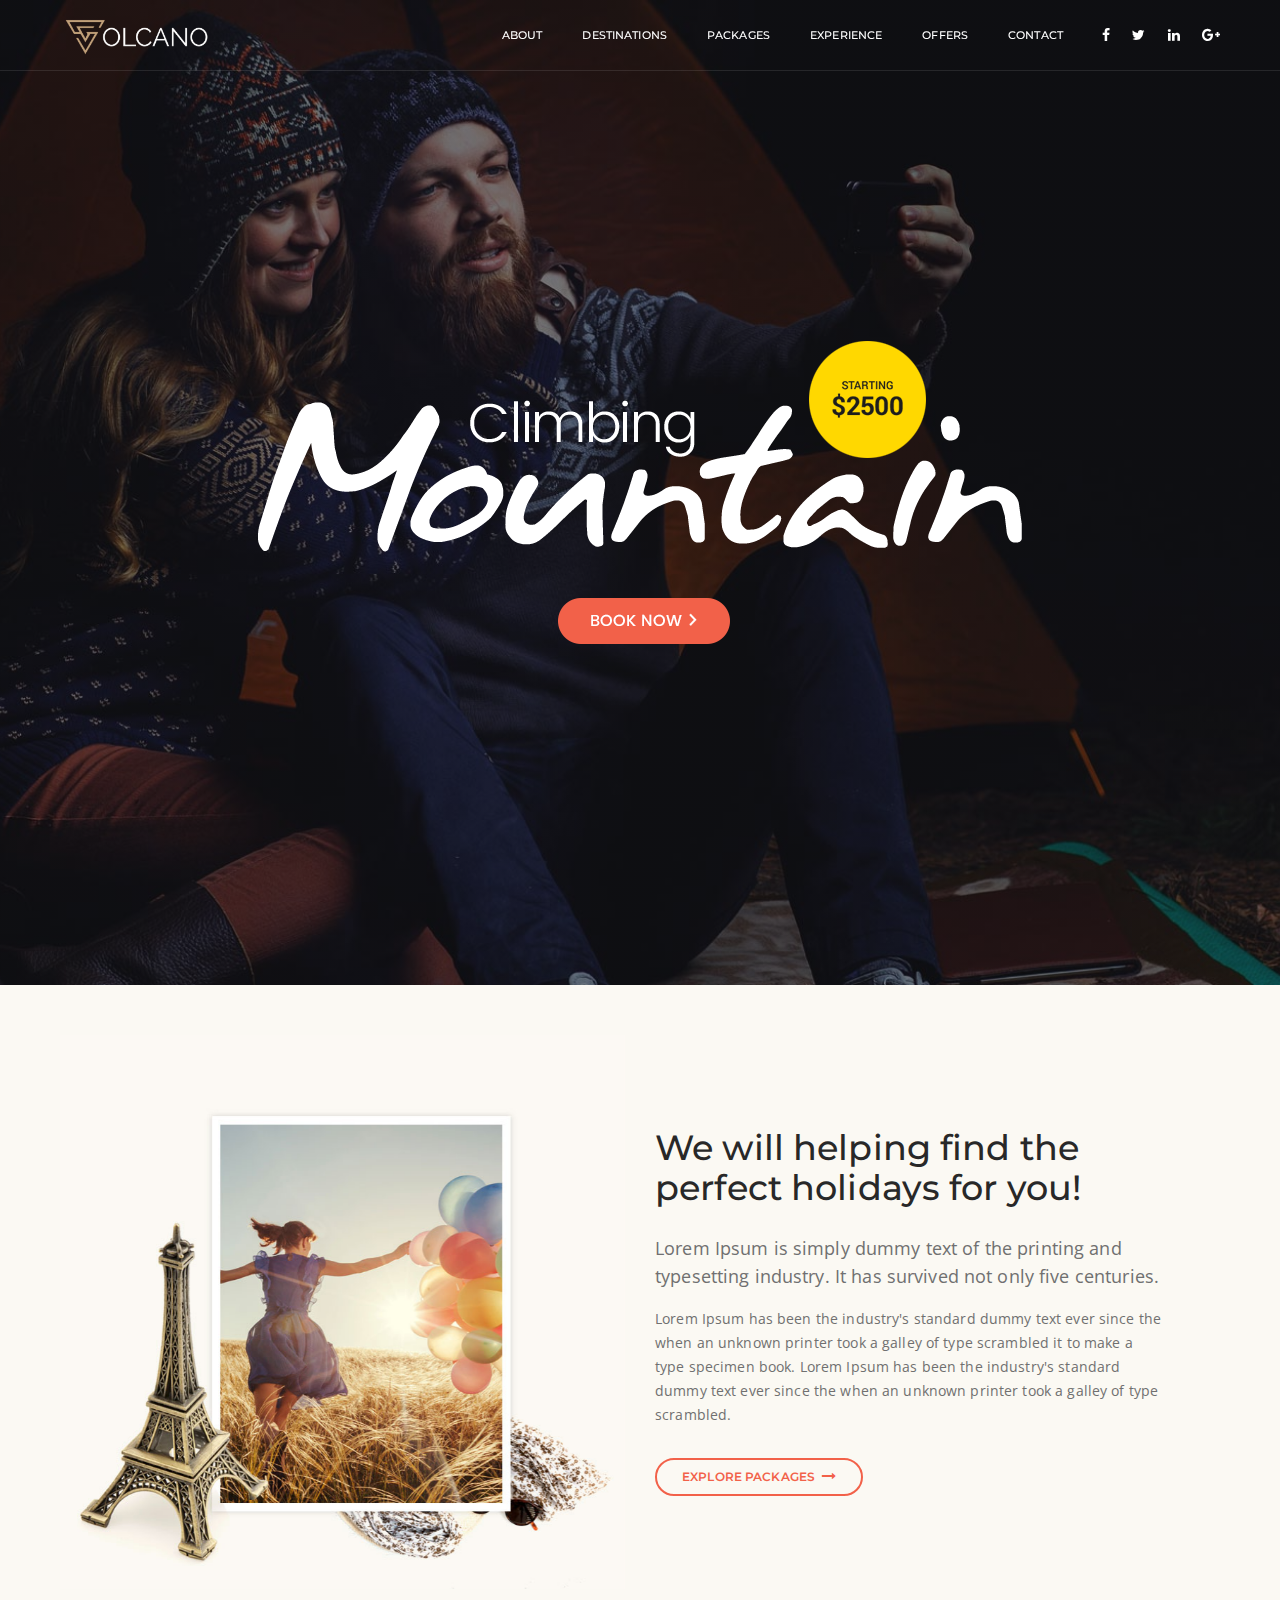
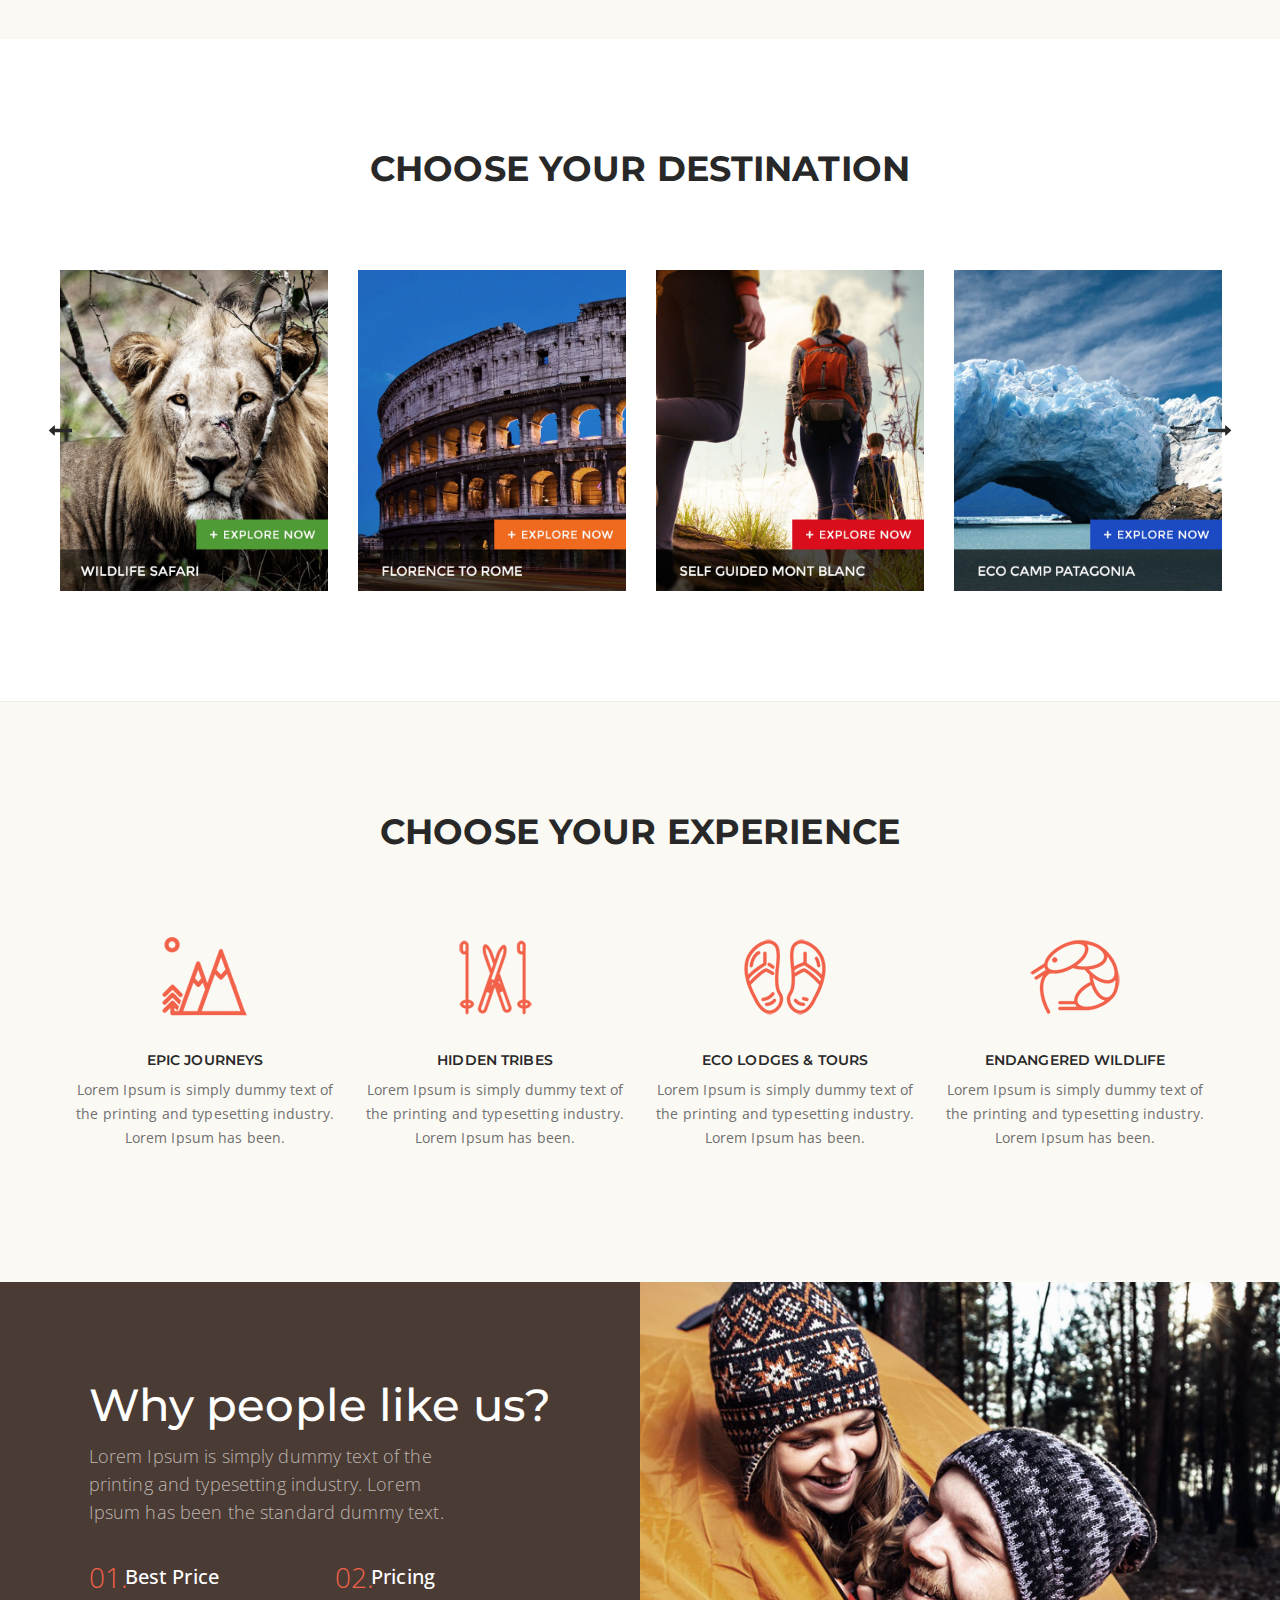
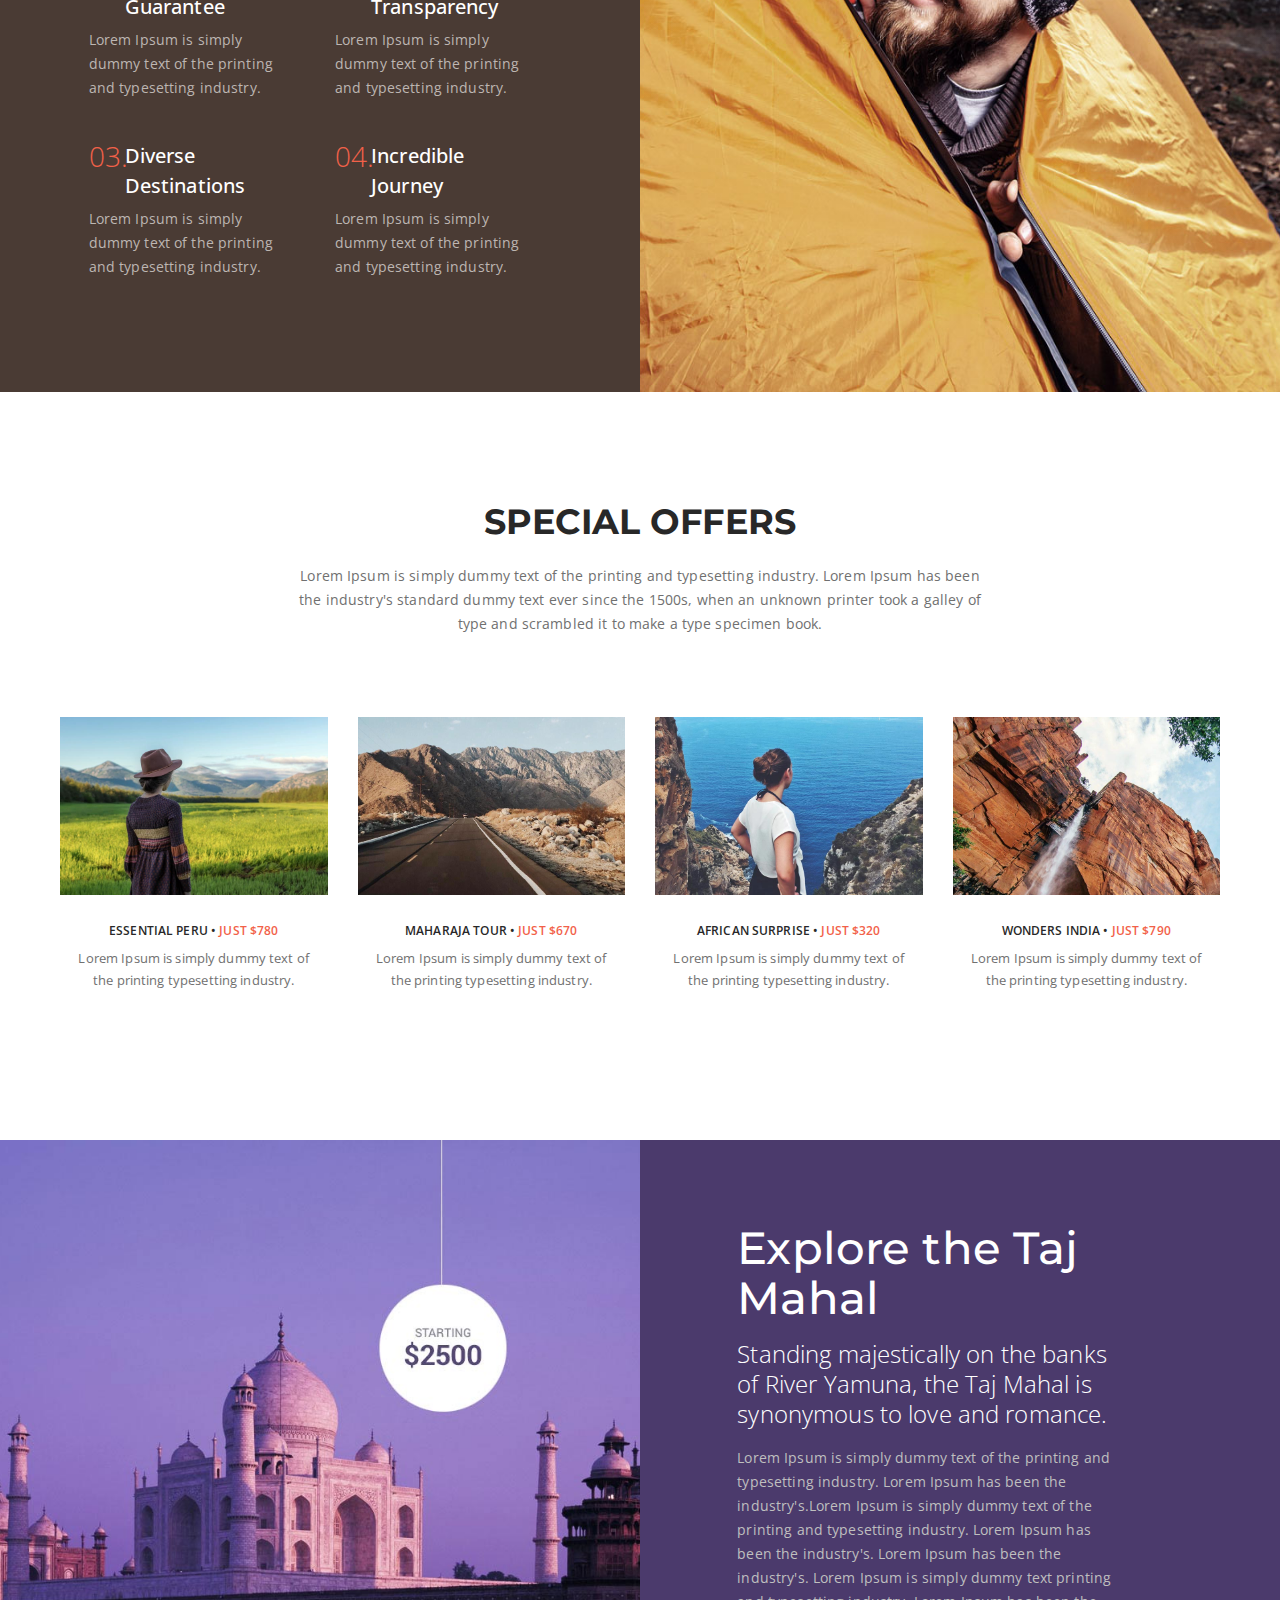
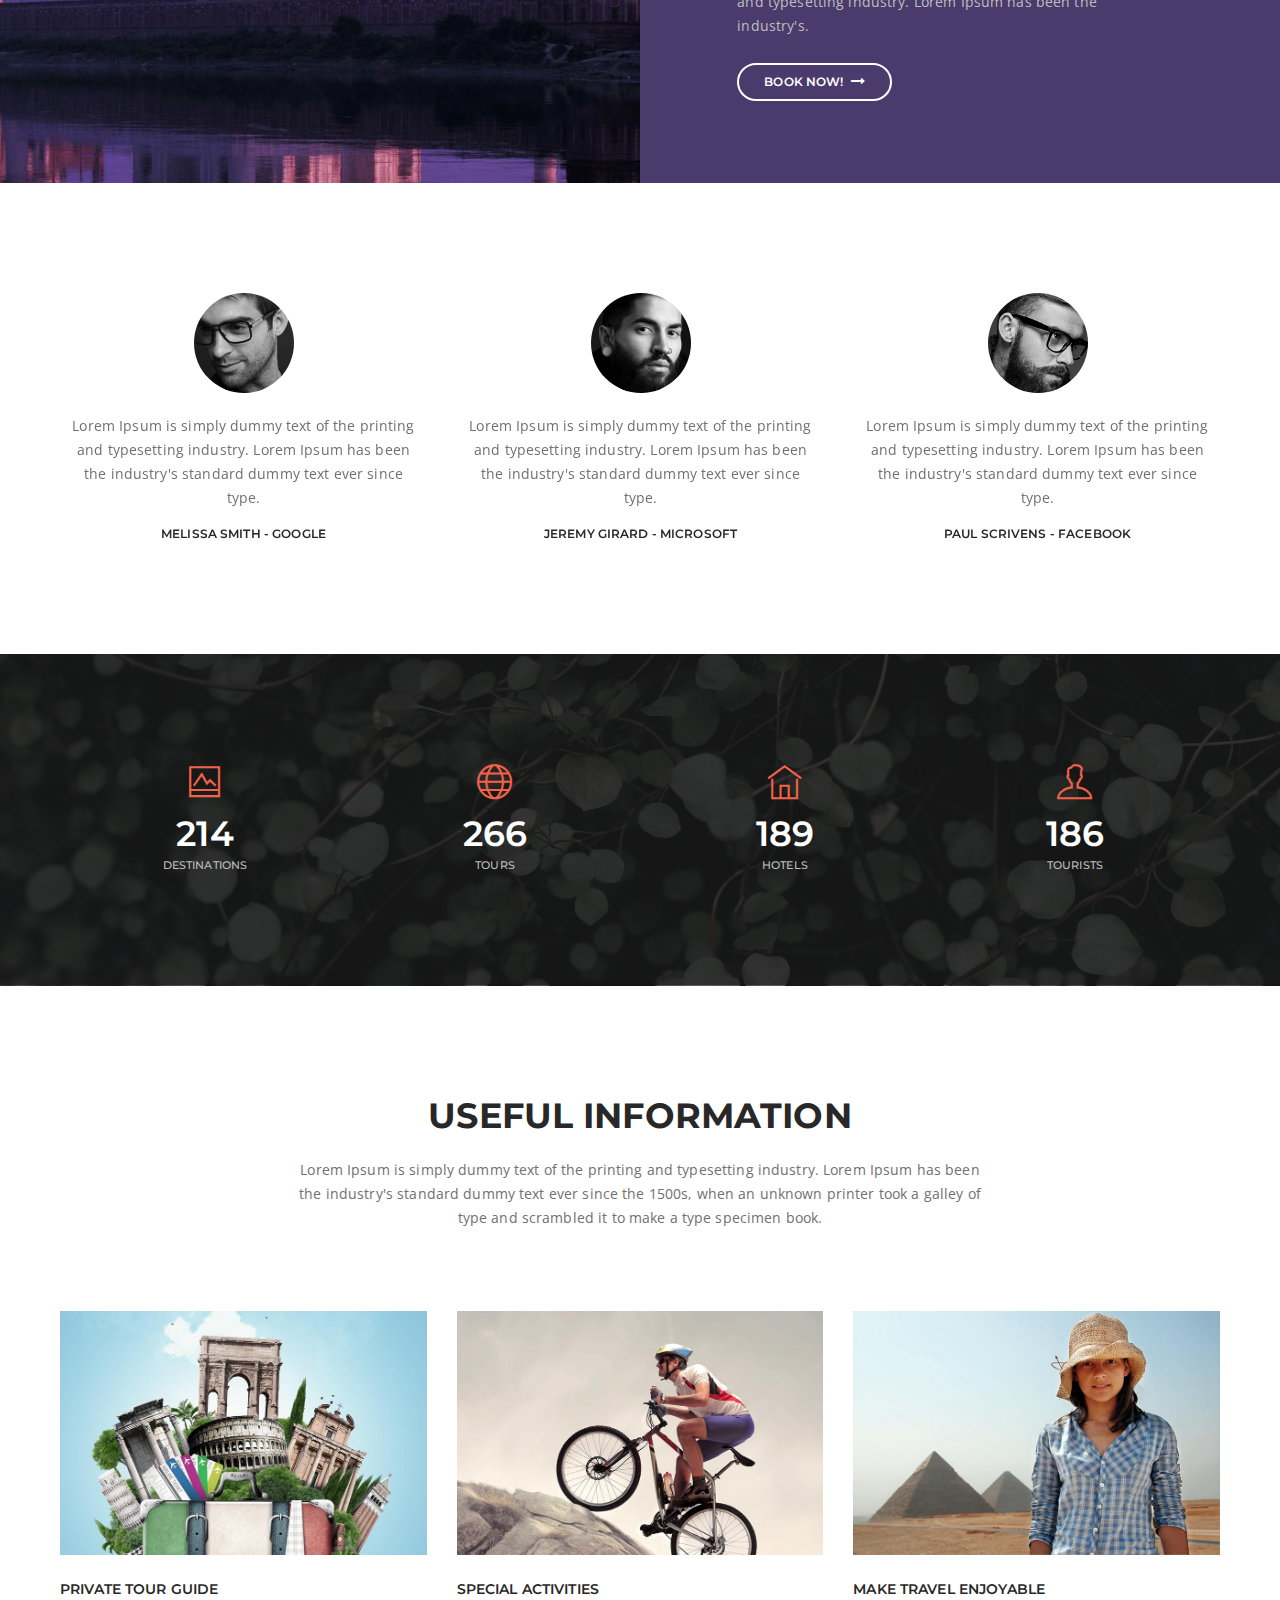
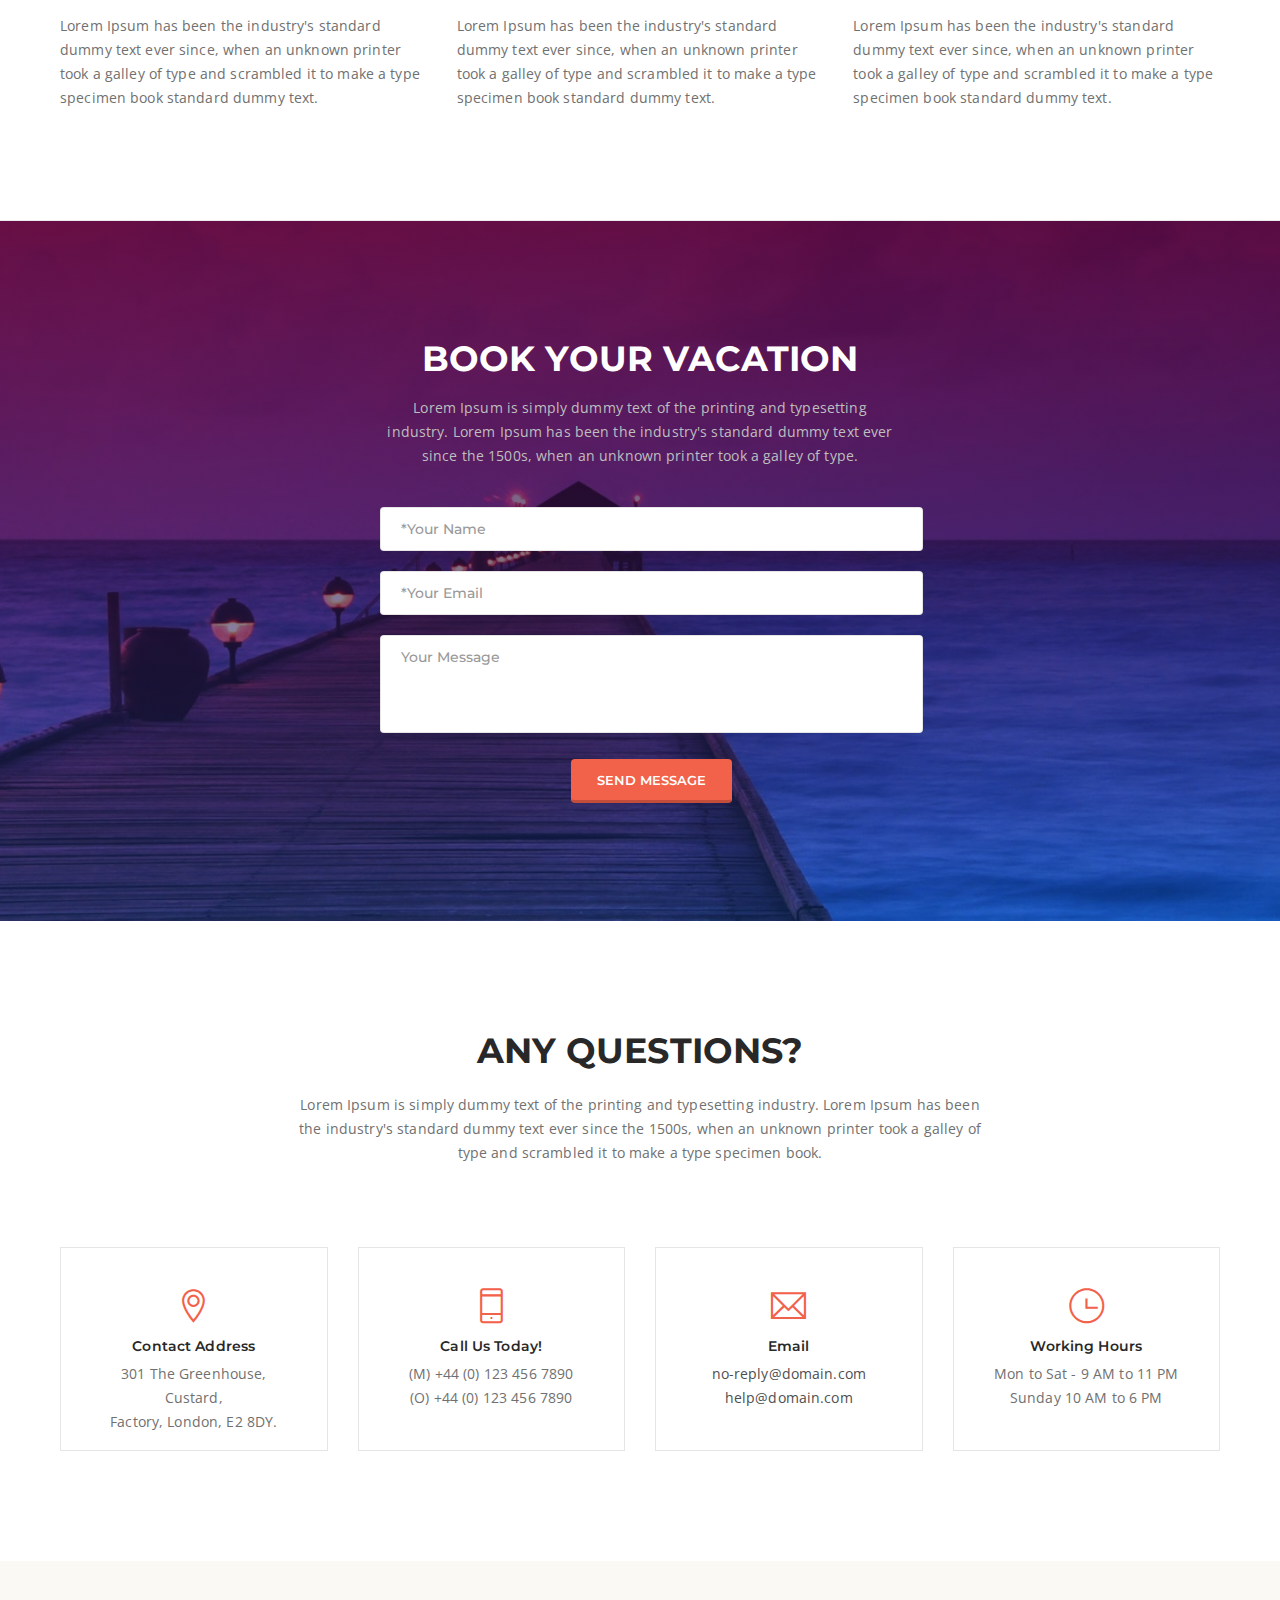
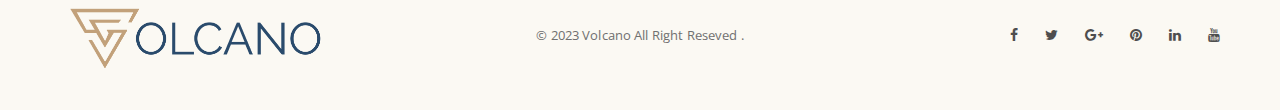
==== index.html @ dbad3ae3 "first commit" ====
<!doctype html>
<html class="no-js" lang="en">
    
    <head>
        <meta charset="utf-8">
        <meta http-equiv="X-UA-Compatible" content="IE=edge">
        <meta name="viewport" content="width=device-width,initial-scale=1.0,maximum-scale=1" />
        <!-- title -->
        <title>Volcano</title>
        <meta name="description" content="" />
        <meta name="author" content="lgauthor">
        <!-- favicon -->
        <link rel="shortcut icon" href="images/new/logoIcon.png">
        <!-- animation -->
        <link rel="stylesheet" href="css/animate.css" />
        <!-- bootstrap -->
        <link rel="stylesheet" href="css/bootstrap.min.css" />
        <!-- font-awesome icon -->
        <link rel="stylesheet" href="css/font-awesome.min.css" />
        <!-- themify-icons -->
        <link rel="stylesheet" href="css/themify-icons.css" />
        <!-- owl carousel -->
        <link rel="stylesheet" href="css/owl.transitions.css" />
        <link rel="stylesheet" href="css/owl.carousel.css" /> 
        <!-- magnific popup -->
        <link rel="stylesheet" href="css/magnific-popup.css" /> 
        <!-- base -->
        <link rel="stylesheet" href="css/base.css" /> 
        <!-- elements -->
        <link rel="stylesheet" href="css/elements.css" />
        <!-- responsive -->
        <link rel="stylesheet" href="css/responsive.css" />
        <!--[if IE 9]>
        <link rel="stylesheet" type="text/css" href="css/ie.css" />
        <![endif]-->
        <!--[if IE]>
            <script src="js/html5shiv.min.js"></script>
        <![endif]-->
    </head>
    <body>
        <header class="header-style5" id="header-section12">
         
            <nav class="navbar tz-header-bg black-header alt-font no-margin position-fixed shrink-transparent-header-dark header-border-light dark-header navigation-menu">
                <div class="container">
                    <div class="row">
                        
                        <div class="col-md-3 col-sm-4 col-xs-6">
                            <a href="#home" class="inner-link"><img alt="" src="images/new/logo.png" data-img-size="(W)250px X (H)60px"></a>
                        </div>
                        
                        <div class="col-md-9 col-sm-8 col-xs-6 position-inherit xs-no-padding-left">
                            <button data-target="#bs-example-navbar-collapse-1" data-toggle="collapse" class="navbar-toggle collapsed" type="button">
                                <span class="sr-only">Toggle navigation</span>
                                <span class="icon-bar"></span>
                                <span class="icon-bar"></span>
                                <span class="icon-bar"></span>
                            </button>
                            
                            <div class="social float-right pull-right">
                                <a href="#"><i class="fa fa-facebook tz-icon-color"></i></a>
                                <a href="#"><i class="fa fa-twitter tz-icon-color"></i></a>
                                <a href="#"><i class="fa fa-linkedin tz-icon-color"></i></a>
                                <a href="#"><i class="fa fa-google-plus tz-icon-color"></i></a>
                            </div>
                            
                            <div id="bs-example-navbar-collapse-1" class="collapse navbar-collapse pull-right">
                                <ul class="nav navbar-nav">
                                    <li class="propClone"><a class="inner-link" href="#about">ABOUT</a></li>
                                    <li class="propClone"><a class="inner-link" href="#destination">DESTINATIONS</a></li>
                                    <li class="propClone"><a class="inner-link" href="#packages">PACKAGES</a></li>
                                    <li class="propClone"><a class="inner-link" href="#experience">EXPERIENCE</a></li>
                                    <li class="propClone"><a class="inner-link" href="#offers">OFFERS</a></li>
                                    <li class="propClone"><a class="inner-link" href="#contact">CONTACT</a></li>
                                </ul>
                            </div>
                        </div>
                    </div>
                </div>
            </nav> 
            
        </header>
        <section id="home" class="position-relative cover-background tz-builder-bg-image border-none bg-img-one" style="background:linear-gradient(rgba(14,15,21,0.55), rgba(14,15,21,0.55)), url('images/bg-image/hero-bg40.jpg')">
            <div class="container one-sixth-screen position-relative">
                <div class="row">
                    <div class="slider-typography text-center xs-position-absolute">
                        <div class="slider-text-middle-main">
                            <div class="slider-text-middle">
                                <div class="col-md-12 col-sm-12 col-xs-12 center-col text-center">
                                    <a href="#book" class="inner-link"><img src="images/hero-text.png" alt=""></a>
                                </div>
                            </div>                                
                        </div>
                    </div>
                </div>
            </div>
        </section>
<!--
        <section class="padding-110px-tb xs-padding-60px-tb bg-white builder-bg border-none" id="about">
            <div class="container">
             
                <div class="row">
                    <div class="col-lg-7 col-md-9 col-sm-12 col-xs-12 center-col text-center ">
                        <span class="text-small text-deep-orange letter-spacing-1 alt-font tz-text margin-three-bottom">MAKE THE JOURNEY FROM A TO Z THE ESSENCE OF YOUR TRIP</span>
                        <div class="title-small xs-title-small tz-text font-weight-300"><p class="no-margin-bottom">We prefer to work with locally owned and operated lodging and tour operators. This allows more money to stay inside of local communities and in the hands of people who live in the destinations you visit.</p></div>
                    </div>
                </div>
            </div>
        </section>
-->
        <section class="padding-50px-tb xs-padding-50px-tb bg-sand-yellow builder-bg border-none" id="content-section13">
            <div class="container">
                <div class="row equalize xs-equalize-auto equalize-display-inherit">
                    <div class="col-md-6 col-sm-6 xs-12 xs-text-center display-table">
                        <div class="display-table-cell-vertical-middle">
                            <img alt="" src="images/content-50.jpg">
                        </div>
                    </div>
                    
                    <div class="col-md-6 col-sm-6 xs-12 xs-text-center xs-margin-nineteen-bottom display-table">
                        <div class="display-table-cell-vertical-middle">
                            <h2 class="alt-font title-extra-large sm-title-large xs-section-title-large text-dark-gray line-height-40 width-90 sm-width-100 margin-eight-bottom tz-text sm-margin-ten-bottom sm-margin-ten-top">We will helping find the perfect holidays for you!</h2>
                            <div class="text-extra-large tz-text width-90 sm-width-100 margin-five-bottom sm-margin-ten-bottom">Lorem Ipsum is simply dummy text of the printing and typesetting industry. It has survived not only five centuries.</div>
                            <div class="text-medium tz-text width-90 sm-width-100 margin-ten-bottom sm-margin-ten-bottom xs-margin-twenty-bottom"><p>Lorem Ipsum has been the industry's standard dummy text ever since the when an unknown printer took a galley of type scrambled it to make a type specimen book. Lorem Ipsum has been the industry's standard dummy text ever since the when an unknown printer took a galley of type scrambled.</p></div>
                            <a class="btn-medium btn-circle btn border-2-deep-orange btn-border text-deep-orange propClone" href="#"><span class="tz-text">EXPLORE PACKAGES</span><i class="fa fa-long-arrow-right icon-extra-small tz-icon-color"></i></a>
                        </div>
                    </div>
                                            
                </div>
            </div>
        </section>
        <section id="destination" class="padding-110px-tb bg-white builder-bg clients-section2 xs-padding-60px-tb">
            <div class="container">
                <div class="row">
                    
                    <div class="col-md-12 col-sm-12 col-xs-12 text-center">
                        <h2 class="section-title-large sm-section-title-medium xs-section-title-large text-dark-gray font-weight-700 alt-font margin-thirteen-bottom xs-margin-nineteen-bottom tz-text">CHOOSE YOUR DESTINATION</h2>
                    </div>
                    
                </div>
                <div class="row">
                    <!-- clients logo -->
                    <div class="owl-slider-style4 owl-carousel owl-theme owl-no-pagination owl-dark-pagination outside-arrow-simple black-pagination sm-no-owl-buttons sm-show-pagination owl-pagination-bottom">
                        <!-- client logo image -->
                        <div class="item">
                            <div class="col-md-12 col-sm-12 col-xs-12">
                                <div class="client-logo-outer"><div class="client-logo-inner"><a href="#"><img src="images/clients-4.jpg" alt=""/></a></div></div>
                            </div>                               
                        </div>
                        <!-- end client logo image -->
                        <!-- client logo image -->
                        <div class="item">
                            <div class="col-md-12 col-sm-12 col-xs-12">
                                <div class="client-logo-outer"><div class="client-logo-inner"><a href="#"><img src="images/clients-2.jpg" alt=""/></a></div></div>
                            </div>                               
                        </div>
                        <!-- client logo image -->
                        <!-- end client logo image -->
                        <div class="item">
                            <div class="col-md-12 col-sm-12 col-xs-12">
                                <div class="client-logo-outer"><div class="client-logo-inner"><a href="#"><img src="images/clients-1.jpg" alt=""/></a></div></div>
                            </div>                               
                        </div>
                        <!-- client logo image -->
                        <!-- end client logo image -->
                        <div class="item">
                            <div class="col-md-12 col-sm-12 col-xs-12">
                                <div class="client-logo-outer"><div class="client-logo-inner"><a href="#"><img src="images/clients-5.jpg" alt=""/></a></div></div>
                            </div>                               
                        </div>
                        <!-- client logo image -->
                        <!-- end client logo image -->
                        <div class="item">
                            <div class="col-md-12 col-sm-12 col-xs-12">
                                <div class="client-logo-outer"><div class="client-logo-inner"><a href="#"><img src="images/clients-3.jpg" alt=""/></a></div></div>
                            </div>                               
                        </div>
                        <!-- client logo image -->
                    </div>
                    <!-- end clients logo -->
                </div>
            </div>
        </section>
<!--
        <section class="bg-white builder-bg padding-110px-tb xs-padding-60px-tb border-none" id="packages">
            <div class="container">
                <div class="row">
                    <div class="col-md-12 col-sm-12 col-xs-12 text-center">
                        <h2 class="section-title-large sm-section-title-medium xs-section-title-large text-dark-gray font-weight-700 alt-font margin-three-bottom xs-margin-fifteen-bottom tz-text" id="tz-slider-text244">TOUR PACKAGES</h2>
                        <div class="text-medium width-60 margin-lr-auto md-width-70 sm-width-100 tz-text margin-thirteen-bottom xs-margin-nineteen-bottom" id="tz-slider-text245">Lorem Ipsum is simply dummy text of the printing and typesetting industry. Lorem Ipsum has been the industry's standard dummy text ever since the 1500s, when an unknown printer took a galley of type and scrambled it to make a type specimen book.</div>
                    </div>
                </div>
            </div>
            <div class="container-fluid">
                <div class="row">
                    <div class="work-4col gutter wide work-with-title-light">
                        <div class="col-lg-12 col-md-12 col-sm-12 col-xs-12">
                            <div class="overflow-hidden grid-gallery">
                                <div class="tab-content">
                                    <ul class="masonry-items grid work-gallery grid">
                                        <li class="xs-no-padding">
                                            <figure>
                                                <div class="gallery-img lightbox-gallery">
                                                    <a href="images/agency-work-10.jpg" title="BEST OF PARIS"><img src="images/agency-work-10.jpg" id="tz-bg-110" alt=""></a>
                                                </div>
                                                <figcaption>
                                                    <h3 class="text-medium alt-font tz-text" id="tz-slider-text246"><a href="#" class="text-dark-gray">BEST OF PARIS</a></h3>
                                                    <div class="text-small2 letter-spacing-1 tz-text" id="tz-slider-text247"><p class="no-margin-bottom">8 DAYS / 7 NIGHTS - $2500</p></div>
                                                </figcaption>
                                            </figure>                                  
                                        </li>
                                        <li class="xs-no-padding">
                                            <figure>
                                                <div class="gallery-img lightbox-gallery">
                                                    <a href="images/agency-work-02.jpg" title="BANGKOK PATTAYA"><img src="images/agency-work-02.jpg" id="tz-bg-111" alt=""></a>
                                                </div>
                                                <figcaption>
                                                    <h3 class="text-medium alt-font tz-text" id="tz-slider-text248"><a href="#" class="text-dark-gray">BANGKOK PATTAYA</a></h3>
                                                    <div class="text-small2 letter-spacing-1 tz-text" id="tz-slider-text249"><p class="no-margin-bottom">2 DAYS / 3 NIGHTS - $580</p></div>
                                                </figcaption>
                                            </figure>
                                        </li>
                                        <li class="xs-no-padding">
                                            <figure>
                                                <div class="gallery-img lightbox-gallery">
                                                    <a href="images/agency-work-11.jpg" title="THAILAND SPECIAL"><img src="images/agency-work-11.jpg" id="tz-bg-112" alt=""></a>
                                                </div>
                                                <figcaption>
                                                    <h3 class="text-medium alt-font tz-text" id="tz-slider-text250"><a href="#" class="text-dark-gray">THAILAND SPECIAL</a></h3>
                                                    <div class="text-small2 letter-spacing-1 tz-text" id="tz-slider-text251"><p class="no-margin-bottom">4 DAYS / 5 NIGHTS - $1500 (22% OFF)</p></div>
                                                </figcaption>
                                            </figure>
                                        </li>
                                        <li class="xs-no-padding">
                                            <figure>
                                                <div class="gallery-img lightbox-gallery">
                                                    <a href="images/agency-work-04.jpg" title="AUSTRALIAN GETAWAY"><img src="images/agency-work-04.jpg" id="tz-bg-113" alt=""></a>
                                                </div>
                                                <figcaption>
                                                    <h3 class="text-medium alt-font tz-text" id="tz-slider-text252"><a href="#" class="text-dark-gray">AUSTRALIAN GETAWAY</a></h3>
                                                    <div class="text-small2 letter-spacing-1 tz-text" id="tz-slider-text253"><p class="no-margin-bottom">2 DAYS / 3 NIGHTS - $1500</p></div>
                                                </figcaption>
                                            </figure>
                                        </li>
                                        <li class="xs-no-padding">
                                            <figure>
                                                <div class="gallery-img lightbox-gallery">
                                                    <a href="images/agency-work-05.jpg" title="SWITZERLAND WINTER"><img src="images/agency-work-05.jpg" id="tz-bg-114" alt=""></a>
                                                </div>
                                                <figcaption>
                                                    <h3 class="text-medium alt-font tz-text" id="tz-slider-text254"><a href="#" class="text-dark-gray">SWITZERLAND WINTER</a></h3>
                                                    <div class="text-small2 letter-spacing-1 tz-text" id="tz-slider-text255"><p class="no-margin-bottom">5 DAYS / 6 NIGHTS - $1350 (50% OFF)</p></div>
                                                </figcaption>
                                            </figure>
                                        </li>
                                        <li class="xs-no-padding">
                                            <figure>
                                                <div class="gallery-img lightbox-gallery">
                                                    <a href="images/agency-work-06.jpg" title="SINGAPORE CITY"><img src="images/agency-work-06.jpg" id="tz-bg-115" alt=""></a>
                                                </div>
                                                <figcaption>
                                                    <h3 class="text-medium alt-font tz-text" id="tz-slider-text256"><a href="#" class="text-dark-gray">SINGAPORE CITY</a></h3>
                                                    <div class="text-small2 letter-spacing-1 tz-text" id="tz-slider-text257"><p class="no-margin-bottom">2 DAYS / 3 NIGHTS - $950</p></div>
                                                </figcaption>
                                            </figure>
                                        </li>
                                        <li class="xs-no-padding">
                                            <figure>
                                                <div class="gallery-img lightbox-gallery">
                                                    <a href="images/agency-work-07.jpg" title="PRINCIPE FORTE DEI MARMI"><img src="images/agency-work-07.jpg" id="tz-bg-116" alt=""></a>
                                                </div>
                                                <figcaption>
                                                    <h3 class="text-medium alt-font tz-text" id="tz-slider-text258"><a href="#" class="text-dark-gray">PRINCIPE FORTE DEI MARMI</a></h3>
                                                    <div class="text-small2 letter-spacing-1 tz-text" id="tz-slider-text259"><p class="no-margin-bottom">5 DAYS / 6 NIGHTS - $1350 (50% OFF)</p></div>
                                                </figcaption>
                                            </figure>
                                        </li>
                                        <li class="xs-no-padding">
                                            <figure>
                                                <div class="gallery-img lightbox-gallery">
                                                    <a href="images/agency-work-08.jpg" title="SOUTH AFRICA ADVENTURES"><img src="images/agency-work-08.jpg" id="tz-bg-117" alt=""></a>
                                                </div>
                                                <figcaption>
                                                    <h3 class="text-medium alt-font tz-text" id="tz-slider-text260"><a href="#" class="text-dark-gray">SOUTH AFRICA ADVENTURES</a></h3>
                                                    <div class="text-small2 letter-spacing-1 tz-text" id="tz-slider-text261"><p class="no-margin-bottom">5 DAYS / 6 NIGHTS - $1350 (50% OFF)</p></div>
                                                </figcaption>
                                            </figure>
                                        </li>
                                    </ul>
                                </div>
                            </div>
                        </div>
                    </div>
                </div>
            </div>
        </section>
-->
        <section class="padding-110px-tb feature-style4 bg-sand-yellow builder-bg xs-padding-60px-tb border-none" id="experience">
            <div class="container">
                <div class="row">
                    
                    <div class="col-md-12 col-sm-12 col-xs-12 text-center">
                        <h2 class="section-title-large sm-section-title-medium xs-section-title-large text-dark-gray font-weight-700 alt-font margin-thirteen-bottom xs-margin-nineteen-bottom tz-text">CHOOSE YOUR EXPERIENCE</h2>
                    </div>
                    
                </div>
                <div class="row">
                    <div class="col-md-12 col-sm-12 col-xs-12 four-column">
                        
                        <div class="col-md-3 col-sm-6 col-xs-12 text-center sm-margin-nine-bottom xs-margin-nineteen-bottom">
                            <div class="margin-nineteen-bottom sm-margin-thirteen-bottom xs-margin-nine-bottom"><img alt="" src="images/restaurant-service-icon01.png"></div>
                            <h3 class="text-medium text-dark-gray alt-font margin-three-bottom display-block sm-margin-nine-bottom xs-margin-five-bottom tz-text font-weight-600">EPIC JOURNEYS</h3>
                            <div class="text-medium tz-text"><p>Lorem Ipsum is simply dummy text of the printing and typesetting industry. Lorem Ipsum has been.</p></div>
                        </div>
                        
                        
                        <div class="col-md-3 col-sm-6 col-xs-12 text-center sm-margin-nine-bottom xs-margin-nineteen-bottom">
                            <div class="margin-nineteen-bottom sm-margin-thirteen-bottom xs-margin-nine-bottom"><img alt="" src="images/restaurant-service-icon02.png"></div>
                            <h3 class="text-medium text-dark-gray alt-font margin-three-bottom display-block sm-margin-nine-bottom xs-margin-five-bottom tz-text font-weight-600">HIDDEN TRIBES</h3>
                            <div class="text-medium tz-text"><p>Lorem Ipsum is simply dummy text of the printing and typesetting industry. Lorem Ipsum has been.</p></div>
                        </div>
                        
                        
                        <div class="col-md-3 col-sm-6 col-xs-12 text-center xs-margin-nine-bottom xs-margin-nineteen-bottom">
                            <div class="margin-nineteen-bottom sm-margin-thirteen-bottom xs-margin-nine-bottom"><img alt="" src="images/restaurant-service-icon03.png"></div>
                            <h3 class="text-medium text-dark-gray alt-font margin-three-bottom display-block sm-margin-nine-bottom xs-margin-five-bottom tz-text font-weight-600">ECO LODGES & TOURS</h3>
                            <div class="text-medium tz-text"><p>Lorem Ipsum is simply dummy text of the printing and typesetting industry. Lorem Ipsum has been.</p></div>
                        </div>
                        
                        
                        <div class="col-md-3 col-sm-6 col-xs-12 text-center">
                            <div class="margin-nineteen-bottom sm-margin-thirteen-bottom xs-margin-nine-bottom"><img alt="" src="images/restaurant-service-icon04.png"></div>
                            <h3 class="text-medium text-dark-gray alt-font margin-three-bottom display-block sm-margin-nine-bottom xs-margin-five-bottom tz-text font-weight-600">ENDANGERED WILDLIFE</h3>
                            <div class="text-medium tz-text"><p>Lorem Ipsum is simply dummy text of the printing and typesetting industry. Lorem Ipsum has been.</p></div>
                        </div>
                        
                    </div>
                </div>
            </div>
        </section> 
        <section class="bg-sand-yellow-dark builder-bg border-none" id="content-section19">
            <div class="container-fluid">
                <div class="row equalize">
                    <div class="col-md-6 col-sm-12 col-xs-12 display-table no-padding xs-padding-ten">
                        <div class="display-table-cell-vertical-middle padding-twenty-two md-padding-seven xs-no-padding-lr">
                            
                            <div class="col-md-12 col-sm-12 col-xs-12 margin-nine-top xs-no-padding-lr">
                                <h2 class="title-extra-large-2 md-title-extra-large sm-title-extra-large xs-title-extra-large text-white margin-four-bottom xs-margin-fifteen-bottom alt-font tz-text">Why people like us?</h2>
                                <div class="text-extra-large sm-text-extra-large text-sand-yellow font-weight-300 width-80 md-width-100 margin-fourteen-bottom tz-text"><p>Lorem Ipsum is simply dummy text of the printing and typesetting industry. Lorem Ipsum has been the standard dummy text.</p></div>
                            </div>
                            
                            
                            <div class="two-column">
                                <div class="col-lg-6 col-md-12 col-sm-6 col-xs-12 margin-six-bottom xs-margin-fifteen-bottom xs-no-padding-lr">
                                    <div class="float-left width-100 margin-four-bottom">      
                                        <div class="col-md-2 col-sm-2 col-xs-12 font-weight-300 text-deep-orange title-large sm-title-large no-padding tz-text">01.</div>   
                                        <h3 class="title-small sm-title-small text-white col-md-10 col-sm-10 col-xs-12 no-padding-left xs-no-padding margin-one-top md-margin-one-half-top tz-text">Best Price Guarantee</h3>
                                    </div>                                             
                                    <div class="text-medium sm-text-medium float-left width-90 md-width-100 text-sand-yellow tz-text"><p>Lorem Ipsum is simply dummy text of the printing and typesetting industry.</p></div>
                                </div>
                                <div class="col-lg-6 col-md-12 col-sm-6 col-xs-12 margin-six-bottom xs-margin-fifteen-bottom xs-no-padding-lr">
                                    <div class="float-left width-100 margin-four-bottom">      
                                        <div class="col-md-2 col-sm-2 col-xs-12 font-weight-300 text-deep-orange title-large sm-title-large no-padding tz-text">02.</div>   
                                        <h3 class="title-small sm-title-small text-white col-md-10 col-sm-10 col-xs-12 no-padding-left xs-no-padding margin-one-top md-margin-one-half-top tz-text">Pricing Transparency</h3>
                                    </div>                                             
                                    <div class="text-medium sm-text-medium float-left width-90 md-width-100 text-sand-yellow tz-text"><p>Lorem Ipsum is simply dummy text of the printing and typesetting industry.</p></div>
                                </div>
                                <div class="col-lg-6 col-md-12 col-sm-6 col-xs-12 margin-six-bottom xs-margin-fifteen-bottom xs-no-padding-lr">
                                    <div class="float-left width-100 margin-four-bottom">      
                                        <div class="col-md-2 col-sm-2 col-xs-12 font-weight-300 text-deep-orange title-large sm-title-large no-padding tz-text">03.</div>   
                                        <h3 class="title-small sm-title-small text-white col-md-10 col-sm-10 col-xs-12 no-padding-left xs-no-padding margin-one-top md-margin-one-half-top tz-text">Diverse Destinations</h3>
                                    </div>                                             
                                    <div class="text-medium sm-text-medium float-left width-90 md-width-100 text-sand-yellow tz-text"><p>Lorem Ipsum is simply dummy text of the printing and typesetting industry.</p></div>
                                </div>
                                <div class="col-lg-6 col-md-12 col-sm-6 col-xs-12 margin-six-bottom xs-no-margin-bottom xs-no-padding-lr">
                                    <div class="float-left width-100 margin-four-bottom">      
                                        <div class="col-md-2 col-sm-2 col-xs-12 font-weight-300 text-deep-orange title-large sm-title-large no-padding tz-text">04.</div>   
                                        <h3 class="title-small sm-title-small text-white col-md-10 col-sm-10 col-xs-12 no-padding-left xs-no-padding margin-one-top md-margin-one-half-top tz-text">Incredible Journey</h3>
                                    </div>                                             
                                    <div class="text-medium sm-text-medium float-left width-90 md-width-100 text-sand-yellow tz-text"><p>Lorem Ipsum is simply dummy text of the printing and typesetting industry.</p></div>
                                </div>
                            </div>
                            
                        </div>
                    </div>
                    <div class="col-md-6 col-sm-12 col-xs-12 tz-builder-bg-image xs-height-400-px cover-background bg-img-two" data-img-size="(W)1000px X (H)800px" style="background:linear-gradient(rgba(0,0,0,0.01), rgba(0,0,0,0.01)), url('images/bg-image/infographic-6.jpg')"></div>
                </div>
            </div>
        </section>
        <section class="padding-110px-tb xs-padding-60px-tb bg-white builder-bg border-none" id="offers">
            <div class="container">
                <div class="row">
                    
                    <div class="col-md-12 col-sm-12 col-xs-12 text-center">
                        <h2 class="section-title-large sm-section-title-medium xs-title-extra-large text-dark-gray font-weight-700 alt-font margin-three-bottom xs-margin-fifteen-bottom tz-text">SPECIAL OFFERS</h2>
                        <div class="text-medium width-60 margin-lr-auto md-width-70 sm-width-100 tz-text margin-thirteen-bottom xs-margin-nineteen-bottom">Lorem Ipsum is simply dummy text of the printing and typesetting industry. Lorem Ipsum has been the industry's standard dummy text ever since the 1500s, when an unknown printer took a galley of type and scrambled it to make a type specimen book.</div>
                    </div>
                    
                </div>
                <div class="row four-column">                        
                    
                    <div class="col-md-3 col-sm-6 col-xs-12 margin-two-bottom sm-margin-two-bottom xs-margin-three-bottom">
                        <div class="feature-box">
                            <div class="feature-box-image margin-seventeen-bottom sm-margin-eleven-bottom xs-margin-seven-bottom">
                                <a href="#"><img alt="" src="images/content-04.jpg"></a>
                            </div>
                            <div class="text-center">
                                <a href="#" class="tz-text text-small font-weight-600 text-dark-gray margin-three-bottom">ESSENTIAL PERU • <span class="text-deep-orange">JUST $780</span></a>
                                <div class="tz-text width-90 margin-lr-auto sm-width-100"><p>Lorem Ipsum is simply dummy text of the printing typesetting industry.</p></div>
                            </div>
                        </div>
                    </div>
                    
                    
                    <div class="col-md-3 col-sm-6 col-xs-12 margin-two-bottom sm-margin-two-bottom xs-margin-three-bottom">
                        <div class="feature-box">
                            <div class="feature-box-image margin-seventeen-bottom sm-margin-eleven-bottom xs-margin-seven-bottom">
                                <a href="#"><img alt="" src="images/content-05.jpg"></a>
                            </div>
                            <div class="text-center">
                                <a href="#" class="tz-text text-small font-weight-600 text-dark-gray margin-three-bottom">MAHARAJA TOUR • <span class="text-deep-orange">JUST $670</span></a>
                                <div class="tz-text width-90 margin-lr-auto sm-width-100"><p>Lorem Ipsum is simply dummy text of the printing typesetting industry.</p></div>
                            </div>
                        </div>
                    </div>
                    
                    
                    <div class="col-md-3 col-sm-6 col-xs-12 margin-two-bottom sm-margin-two-bottom xs-margin-three-bottom">
                        <div class="feature-box">
                            <div class="feature-box-image margin-seventeen-bottom sm-margin-eleven-bottom xs-margin-seven-bottom">
                                <a href="#"><img alt="" src="images/content-06.jpg"></a>
                            </div>
                            <div class="text-center">
                                <a href="#" class="tz-text text-small font-weight-600 text-dark-gray margin-three-bottom">AFRICAN SURPRISE • <span class="text-deep-orange">JUST $320</span></a>
                                <div class="tz-text width-90 margin-lr-auto sm-width-100"><p>Lorem Ipsum is simply dummy text of the printing typesetting industry.</p></div>
                            </div>
                        </div>
                    </div>
                    
                    
                    <div class="col-md-3 col-sm-6 col-xs-12 margin-two-bottom sm-margin-two-bottom xs-margin-three-bottom">
                        <div class="feature-box">
                            <div class="feature-box-image margin-seventeen-bottom sm-margin-eleven-bottom xs-margin-seven-bottom">
                                <a href="#"><img alt="" src="images/content-07.jpg"></a>
                            </div>
                            <div class="text-center">
                                <a href="#" class="tz-text text-small font-weight-600 text-dark-gray margin-three-bottom">WONDERS INDIA • <span class="text-deep-orange">JUST $790</span></a>
                                <div class="tz-text width-90 margin-lr-auto sm-width-100"><p>Lorem Ipsum is simply dummy text of the printing typesetting industry.</p></div>
                            </div>
                        </div>
                    </div>
                    
                </div>
            </div>
        </section>
        <section class="bg-white builder-bg border-none" id="content-section12">
            <div class="container-fluid">
                <div class="row equalize">
                    
                    <div class="col-lg-6 col-md-6 col-sm-12 col-xs-12 no-padding xs-no-padding-15 bg-gray tz-builder-bg-image cover-background bg-img-three" data-img-size="(W)1000px X (H)800px" style="background:linear-gradient(rgba(0,0,0,0), rgba(0,0,0,0)), url('images/bg-image/hero-bg38.jpg')"></div>
                    
                    
                    <div class="col-lg-6 col-md-6 col-sm-12 col-xs-12 bg-deep-purple tz-background-color display-table"> 
                        <div class="display-table-cell-vertical-middle padding-twenty-six md-padding-twenty xs-no-padding-lr">
                            <h2 class="alt-font text-white title-extra-large-2 md-title-extra-large xs-section-title-large line-height-50 margin-six-bottom tz-text sm-margin-ten-bottom width-80 md-width-100">Explore the Taj Mahal</h2>
                            <div class="title-medium text-white sm-title-medium xs-title-medium font-weight-100 tz-text margin-seven-bottom sm-margin-ten-bottom width-85 md-width-100">Standing majestically on the banks of River Yamuna, the Taj Mahal is synonymous to love and romance.</div>
                            <div class="text-medium text-light-gray sm-text-medium tz-text margin-ten-bottom width-85 md-width-100 sm-margin-ten-bottom"><p>Lorem Ipsum is simply dummy text of the printing and typesetting industry. Lorem Ipsum has been the industry's.Lorem Ipsum is simply dummy text of the printing and typesetting industry. Lorem Ipsum has been the industry's. Lorem Ipsum has been the industry's. Lorem Ipsum is simply dummy text printing and typesetting industry. Lorem Ipsum has been the industry's.</p></div>
                            <a class="btn-medium btn-circle btn border-2-white btn-border text-white inner-link" href="#book"><span class="tz-text">BOOK NOW!</span><i class="fa fa-long-arrow-right icon-extra-small tz-icon-color"></i></a>
                        </div>
                    </div>
                    
                </div>
            </div>
        </section>
        <section id="testimonials-section14" class="builder-bg testimonial-style1 bg-white padding-110px-tb xs-padding-top-60px border-none">
            <div class="container">
                <div class="row">
                    <div class="testimonial-style3 owl-carousel owl-theme owl-dark-pagination owl-pagination-bottom">
                        
                        <div class="item">
                            <div class="col-md-12 col-sm-12 col-xs-12 xs-no-padding-15 text-center">
                                <div class="margin-ten-bottom"><img class="img-round-100" src="images/avtar-01.jpg" alt="" id="tz-bg-64"/></div>
                                <div class="text-medium margin-six-bottom tz-text width-95 sm-width-100 center-col" id="tz-slider-text94">Lorem Ipsum is simply dummy text of the printing and typesetting industry. Lorem Ipsum has been the industry's standard dummy text ever since type.</div>
                                <div class="text-small alt-font text-dark-gray tz-text font-weight-600" id="tz-slider-text95">MELISSA SMITH - GOOGLE</div>
                            </div>
                        </div>
                        
                        
                        <div class="item">
                            <div class="col-md-12 col-sm-12 col-xs-12 xs-no-padding-15 text-center">
                                <div class="margin-ten-bottom"><img class="img-round-100" src="images/avtar-02.jpg" alt="" id="tz-bg-65"/></div>
                                <div class="text-medium margin-six-bottom tz-text width-95 sm-width-100 center-col" id="tz-slider-text96">Lorem Ipsum is simply dummy text of the printing and typesetting industry. Lorem Ipsum has been the industry's standard dummy text ever since type.</div>
                                <div class="text-small alt-font text-dark-gray tz-text font-weight-600" id="tz-slider-text97">JEREMY GIRARD - MICROSOFT</div>
                            </div>
                        </div>
                        
                        
                        <div class="item">
                            <div class="col-md-12 col-sm-12 col-xs-12 xs-no-padding-15 text-center">
                                <div class="margin-ten-bottom"><img class="img-round-100" src="images/avtar-03.jpg" id="tz-bg-66" alt=""/></div>
                                <div class="text-medium margin-six-bottom tz-text width-95 sm-width-100 center-col" id="tz-slider-text98">Lorem Ipsum is simply dummy text of the printing and typesetting industry. Lorem Ipsum has been the industry's standard dummy text ever since type.</div>
                                <div class="text-small alt-font text-dark-gray tz-text font-weight-600" id="tz-slider-text99">PAUL SCRIVENS - FACEBOOK</div>
                            </div>
                        </div>
                        
                    </div>
                </div>
            </div>
        </section>
        <section  id="counter-section7" class="padding-110px-tb cover-background tz-builder-bg-image xs-padding-60px-tb border-none bg-img-four" data-img-size="(W)1920px X (H)525px" style="background:linear-gradient(rgba(25,25,25,0.85), rgba(25,25,25,0.85)), url('images/bg-image/hero-bg33.jpg')">
            <div class="container">
                <div class="row">
                    <div class="col-md-12 col-sm-12 col-xs-12 text-center">
                        
                        <div id="counter">
                            <div class="col-md-3 col-sm-3 col-xs-12 first xs-margin-seventeen-bottom">                                    
                                <i class="fa ti-image icon-large tz-icon-color text-deep-orange margin-ten-bottom xs-margin-seven-bottom"></i>
                                <div class="counter-content">                                          
                                    <span class="timer counter-number title-extra-large sm-title-extra-large alt-font font-weight-600 text-white display-block tz-text" data-to="1500" data-speed="7000"></span>
                                    <span class="text-small2 alt-font text-light-gray sm-text-medium display-block tz-text">DESTINATIONS</span>
                                </div>
                            </div>
                            <div class="col-md-3 col-sm-3 col-xs-12 first xs-margin-seventeen-bottom">
                                <i class="fa ti-world icon-large tz-icon-color text-deep-orange margin-ten-bottom xs-margin-seven-bottom"></i>
                                <div class="counter-content">                                        
                                    <span class="timer counter-number title-extra-large sm-title-extra-large alt-font font-weight-600 text-white display-block tz-text" data-to="1865" data-speed="7000"></span>
                                    <span class="text-small2 alt-font text-light-gray sm-text-medium display-block tz-text">TOURS</span>
                                </div>
                            </div>
                            <div class="col-md-3 col-sm-3 col-xs-12 first xs-margin-seventeen-bottom">
                                <i class="fa ti-home icon-large tz-icon-color text-deep-orange margin-ten-bottom xs-margin-seven-bottom"></i>
                                <div class="counter-content">                                        
                                    <span class="timer counter-number title-extra-large sm-title-extra-large alt-font font-weight-600 text-white display-block tz-text" data-to="1325" data-speed="7000"></span>
                                    <span class="text-small2 alt-font text-light-gray sm-text-medium display-block tz-text">HOTELS</span>
                                </div>
                            </div>
                            <div class="col-md-3 col-sm-3 col-xs-12 first">
                                <i class="fa ti-user icon-large tz-icon-color text-deep-orange margin-ten-bottom xs-margin-seven-bottom"></i>
                                <div class="counter-content">                                       
                                    <span class="timer counter-number title-extra-large sm-title-extra-large alt-font font-weight-600 text-white display-block tz-text" data-to="1299" data-speed="7000"></span>
                                    <span class="text-small2 alt-font text-light-gray sm-text-medium display-block tz-text">TOURISTS</span>
                                </div>
                            </div>
                        </div>
                        
                    </div>
                </div>
            </div>
        </section>
        <section class="padding-110px-tb bg-white builder-bg xs-padding-60px-tb" id="feature-section2">
            <div class="container">
                <div class="row">
                    
                    <div class="col-md-12 col-sm-12 col-xs-12 text-center">
                        <h2 class="section-title-large sm-section-title-medium xs-section-title-large text-dark-gray font-weight-700 alt-font margin-three-bottom xs-margin-fifteen-bottom tz-text">USEFUL INFORMATION</h2>
                        <div class="text-medium width-60 margin-lr-auto md-width-70 sm-width-100 tz-text margin-thirteen-bottom xs-margin-nineteen-bottom">Lorem Ipsum is simply dummy text of the printing and typesetting industry. Lorem Ipsum has been the industry's standard dummy text ever since the 1500s, when an unknown printer took a galley of type and scrambled it to make a type specimen book.</div>
                    </div>
                    
                    
                    <div class="col-md-4 col-sm-4 col-xs-12 xs-margin-twenty-three-bottom xs-text-center">
                        <div class="feature-box">
                            <div class="feature-box-image margin-eleven-bottom">
                                <a href="#"><img alt="" src="images/agency-content-img01.jpg"></a>
                            </div>
                            <div class="feature-box-details float-left width-100">
                                <a href="#" class="tz-text text-medium font-weight-600 text-dark-gray alt-font margin-six-bottom display-block tz-text">PRIVATE TOUR GUIDE</a>
                                <div class="text-medium line-height-24 float-left width-100 tz-text"><p class="no-margin-bottom">Lorem Ipsum has been the industry's standard dummy text ever since, when an unknown printer took a galley of type and scrambled it to make a type specimen book standard dummy text.</p></div>
                            </div>
                        </div>
                    </div>
                    
                    
                    <div class="col-md-4 col-sm-4 col-xs-12 xs-margin-twenty-three-bottom xs-text-center">
                        <div class="feature-box">
                            <div class="feature-box-image margin-eleven-bottom">
                                <a href="#"><img alt="" src="images/agency-content-img02.jpg"></a>
                            </div>
                            <div class="feature-box-details float-left width-100">
                                <a href="#" class="tz-text text-medium font-weight-600 text-dark-gray alt-font margin-six-bottom display-block tz-text">SPECIAL ACTIVITIES</a>
                                <div class="text-medium line-height-24 float-left width-100 tz-text"><p class="no-margin-bottom">Lorem Ipsum has been the industry's standard dummy text ever since, when an unknown printer took a galley of type and scrambled it to make a type specimen book standard dummy text.</p></div>
                            </div>
                        </div>
                    </div>
                    
                    
                    <div class="col-md-4 col-sm-4 col-xs-12 xs-text-center">
                        <div class="feature-box">
                            <div class="feature-box-image margin-eleven-bottom">
                                <a href="#"><img alt="" src="images/agency-content-img03.jpg"></a>
                            </div>
                            <div class="feature-box-details float-left width-100">
                                <a href="#" class="tz-text text-medium font-weight-600 text-dark-gray alt-font margin-six-bottom display-block tz-text">MAKE TRAVEL ENJOYABLE</a>
                                <div class="text-medium line-height-24 float-left width-100 tz-text"><p class="no-margin-bottom">Lorem Ipsum has been the industry's standard dummy text ever since, when an unknown printer took a galley of type and scrambled it to make a type specimen book standard dummy text.</p></div>
                            </div>
                        </div>
                    </div>
                    
                </div>
            </div>
        </section>
        <section id="book" class="no-padding position-relative cover-background tz-builder-bg-image border-none xs-padding-60px-tb bg-img-five" style="background:linear-gradient(rgba(65,0,41,0.8), rgba(16,65,153,0.4)), url('images/bg-image/hero-bg3.jpg')">
            <div class="container one-third-screen position-relative xs-height-auto">
                <div class="row">
                    <div class="slider-typography xs-position-static">
                        <div class="slider-text-middle-main">
                            <div class="slider-text-middle text-left">
                                
                                <div class="col-lg-6 col-md-8 col-sm-12 col-xs-12 center-col text-center">
                                    <h2 class="section-title-large2 sm-section-title-medium font-weight-700 xs-section-title-large text-white alt-font margin-five-bottom xs-margin-fifteen-bottom tz-text">BOOK YOUR VACATION</h2>
                                    <div class="text-medium text-light-gray width-90 sm-width-100 center-col tz-text margin-thirteen-bottom xs-margin-nineteen-bottom">Lorem Ipsum is simply dummy text of the printing and typesetting industry. Lorem Ipsum has been the industry's standard dummy text ever since the 1500s, when an unknown printer took a galley of type.</div>
                                </div>
                                
                               
                                <div class="col-lg-6 col-md-8 col-sm-12 col-xs-12 center-col text-center">
                                    <form action="javascript:void(0)" method="post" class="margin-seven no-margin-tb no-margin-right xs-no-margin">
                                        <input type="text" name="name" id="name" data-email="required" placeholder="*Your Name" class="medium-input alt-font border-radius-4">
                                        <input type="text" name="email" id="email" data-email="required" placeholder="*Your Email" class="medium-input alt-font border-radius-4">
                                        <textarea name="comment" rows="4" id="comment" placeholder="Your Message" class="medium-input alt-font border-radius-4"></textarea>                      
                                        <button type="submit" class="default-submit btn btn-large font-weight-600 propClone bg-deep-orange btn-3d tz-text text-white">SEND MESSAGE</button>                      
                                    </form>
                                </div>
                               
                            </div>                                
                        </div>
                    </div>
                </div>
            </div>
        </section>
        <section class="padding-110px-tb bg-white builder-bg contact-form-style6 xs-padding-60px-tb border-none" id="contact">
            <div class="container">
                <div class="row">
                    
                    <div class="col-md-12 col-sm-12 col-xs-12 text-center">
                        <h2 class="section-title-large sm-section-title-medium xs-section-title-large text-dark-gray font-weight-700 alt-font margin-three-bottom xs-margin-fifteen-bottom tz-text">ANY QUESTIONS?</h2>
                        <div class="text-medium width-60 margin-lr-auto md-width-70 sm-width-100 tz-text margin-thirteen-bottom xs-margin-nineteen-bottom">Lorem Ipsum is simply dummy text of the printing and typesetting industry. Lorem Ipsum has been the industry's standard dummy text ever since the 1500s, when an unknown printer took a galley of type and scrambled it to make a type specimen book.</div>
                    </div>
                    
                </div>
                <div class="row four-column equalize xs-equalize-auto">
                    
                    <div class="col-md-3 col-sm-6 col-xs-12 sm-margin-seven-bottom xs-margin-fifteen-bottom text-center sm-clear-both">
                        <div class="contact-details builder-bg bg-white xs-margin-seven xs-no-margin-tb height-100">     
                            <i class="fa ti-location-pin text-deep-orange icon-large tz-icon-color margin-ten-bottom"></i>
                            <h3 class="feature-title text-dark-gray text-medium alt-font font-weight-600 display-block margin-three-bottom xs-margin-five-bottom tz-text">Contact Address</h3>
                            <div class="feature-text text-medium center-col tz-text">301 The Greenhouse, Custard,<br>Factory, London, E2 8DY.</div>
                        </div>
                    </div>
                    
                    
                    <div class="col-md-3 col-sm-6 col-xs-12 sm-margin-seven-bottom xs-margin-fifteen-bottom text-center">
                        <div class="contact-details builder-bg bg-white xs-margin-seven xs-no-margin-tb height-100">
                            <i class="fa ti-mobile text-deep-orange icon-large tz-icon-color margin-ten-bottom"></i>
                            <h3 class="feature-title text-dark-gray text-medium alt-font font-weight-600 display-block margin-three-bottom xs-margin-five-bottom tz-text">Call Us Today!</h3>
                            <div class="feature-text text-medium center-col tz-text">(M) +44 (0) 123 456 7890<br>(O) +44 (0) 123 456 7890</div>
                        </div>
                    </div>
                    
                    
                    <div class="col-md-3 col-sm-6 col-xs-12 text-center xs-margin-fifteen-bottom sm-clear-both">
                        <div class="contact-details builder-bg bg-white xs-margin-seven xs-no-margin-tb height-100">
                            <i class="fa ti-email text-deep-orange icon-large tz-icon-color margin-ten-bottom"></i>
                            <h3 class="feature-title text-dark-gray text-medium alt-font font-weight-600 display-block margin-three-bottom xs-margin-five-bottom tz-text">Email</h3>
                            <div class="feature-text text-medium center-col"><a class="tz-text" href="mailto:no-reply@domain.com">no-reply@domain.com</a><br><a class="tz-text" href="mailto:help@domain.com">help@domain.com</a></div>
                        </div>
                    </div>
                    
                    
                    <div class="col-md-3 col-sm-6 col-xs-12 text-center">
                        <div class="contact-details builder-bg bg-white xs-margin-seven xs-no-margin-tb height-100">
                            <i class="fa ti-time text-deep-orange icon-large tz-icon-color margin-ten-bottom"></i>
                            <h3 class="feature-title text-dark-gray text-medium alt-font font-weight-600 display-block margin-three-bottom xs-margin-five-bottom tz-text">Working Hours</h3>
                            <div class="feature-text text-medium center-col tz-text">Mon to Sat - 9 AM to 11 PM<br>Sunday 10 AM to 6 PM</div>
                        </div>
                    </div>
                    
                </div>
            </div>
        </section> 
        <footer id="footer-section4" class="bg-sand-yellow builder-bg padding-30px-tb xs-padding-40px-tb footer-style4">
            <div class="container">
                <div class="row equalize sm-equalize-auto">
                    
                    <div class="col-lg-3 col-md-3 col-sm-12 col-xs-12 sm-text-center sm-margin-five-bottom xs-margin-nine-bottom display-table">
                        <div class="display-table-cell-vertical-middle">
                            <a href="#home" class="inner-link"><img src="images/new/logo-2.png" alt="" data-img-size="(W)163px X (H)39px"></a>
                        </div>
                    </div>
                    
                    <div class="col-lg-6 col-md-5 col-sm-12 col-xs-12 sm-margin-three-bottom text-center xs-text-center display-table">
                        <div class="display-table-cell-vertical-middle">
                            <span class="tz-text">&copy; 2023 Volcano All Right Reseved .</span>
                        </div>
                    </div>
                    
                    <div class="col-lg-3 col-md-4 col-sm-12 col-xs-12 text-right sm-text-center display-table">
                        <div class="social icon-extra-small display-table-cell-vertical-middle">
                            <a href="#" class="margin-sixteen-right">
                                <i class="fa fa-facebook tz-icon-color"></i>
                            </a>
                            <a href="#" class="margin-sixteen-right">
                                <i class="fa fa-twitter tz-icon-color"></i>
                            </a>
                            <a href="#" class="margin-sixteen-right">
                                <i class="fa fa-google-plus tz-icon-color"></i>
                            </a>
                            <a href="#" class="margin-sixteen-right">
                                <i class="fa fa-pinterest tz-icon-color"></i>
                            </a>
                            <a href="#" class="margin-sixteen-right">
                                <i class="fa fa-linkedin tz-icon-color"></i>
                            </a>
                            <a href="#">
                                <i class="fa fa-youtube tz-icon-color"></i>
                            </a>
                        </div>
                    </div>                            
                    
                </div>
            </div>
        </footer>  
        <!-- javascript libraries -->
        <script type="text/javascript" src="js/jquery.min.js"></script>
        <script type="text/javascript" src="js/jquery.appear.js"></script>
        <script type="text/javascript" src="js/smooth-scroll.js"></script>
        <script type="text/javascript" src="js/bootstrap.min.js"></script>
        <!-- wow animation -->
        <script type="text/javascript" src="js/wow.min.js"></script>
        <!-- owl carousel -->
        <script type="text/javascript" src="js/owl.carousel.min.js"></script>        
        <!-- images loaded -->
        <script type="text/javascript" src="js/imagesloaded.pkgd.min.js"></script>
        <!-- isotope -->
        <script type="text/javascript" src="js/jquery.isotope.min.js"></script> 
        <!-- magnific popup -->
        <script type="text/javascript" src="js/jquery.magnific-popup.min.js"></script>
        <!-- navigation -->
        <script type="text/javascript" src="js/jquery.nav.js"></script>
        <!-- equalize -->
        <script type="text/javascript" src="js/equalize.min.js"></script>
        <!-- fit videos -->
        <script type="text/javascript" src="js/jquery.fitvids.js"></script>
        <!-- number counter -->
        <script type="text/javascript" src="js/jquery.countTo.js"></script>
        <!-- time counter  -->
        <script type="text/javascript" src="js/counter.js"></script>
        <!-- twitter Fetcher  -->
        <script type="text/javascript" src="js/twitterFetcher_min.js"></script>
        <!-- main -->
        <script type="text/javascript" src="js/main.js"></script>
        <!-- purchase -->
        <link rel="stylesheet" href="../incs/css/purchase.css" />
        <script type="text/javascript" src="../incs/js/purchase.js"></script>
    </body>
</html>
---- css/themify-icons.css ----
@font-face {
	font-family: 'themify';
	src:url('../fonts/themify9f24.eot?-fvbane');
	src:url('../fonts/themifyd41d.eot?#iefix-fvbane') format('embedded-opentype'),
		url('../fonts/themify9f24.woff?-fvbane') format('woff'),
		url('../fonts/themify9f24.ttf?-fvbane') format('truetype'),
		url('../fonts/themify9f24.svg?-fvbane#themify') format('svg');
	font-weight: normal;
	font-style: normal;
}

[class^="ti-"], [class*=" ti-"] {
	font-family: 'themify';
	speak: none;
	font-style: normal;
	font-weight: normal;
	font-variant: normal;
	text-transform: none;
	line-height: 1;

	/* Better Font Rendering =========== */
	-webkit-font-smoothing: antialiased;
	-moz-osx-font-smoothing: grayscale;
}

.ti-wand:before {
	content: "\e600";
}
.ti-volume:before {
	content: "\e601";
}
.ti-user:before {
	content: "\e602";
}
.ti-unlock:before {
	content: "\e603";
}
.ti-unlink:before {
	content: "\e604";
}
.ti-trash:before {
	content: "\e605";
}
.ti-thought:before {
	content: "\e606";
}
.ti-target:before {
	content: "\e607";
}
.ti-tag:before {
	content: "\e608";
}
.ti-tablet:before {
	content: "\e609";
}
.ti-star:before {
	content: "\e60a";
}
.ti-spray:before {
	content: "\e60b";
}
.ti-signal:before {
	content: "\e60c";
}
.ti-shopping-cart:before {
	content: "\e60d";
}
.ti-shopping-cart-full:before {
	content: "\e60e";
}
.ti-settings:before {
	content: "\e60f";
}
.ti-search:before {
	content: "\e610";
}
.ti-zoom-in:before {
	content: "\e611";
}
.ti-zoom-out:before {
	content: "\e612";
}
.ti-cut:before {
	content: "\e613";
}
.ti-ruler:before {
	content: "\e614";
}
.ti-ruler-pencil:before {
	content: "\e615";
}
.ti-ruler-alt:before {
	content: "\e616";
}
.ti-bookmark:before {
	content: "\e617";
}
.ti-bookmark-alt:before {
	content: "\e618";
}
.ti-reload:before {
	content: "\e619";
}
.ti-plus:before {
	content: "\e61a";
}
.ti-pin:before {
	content: "\e61b";
}
.ti-pencil:before {
	content: "\e61c";
}
.ti-pencil-alt:before {
	content: "\e61d";
}
.ti-paint-roller:before {
	content: "\e61e";
}
.ti-paint-bucket:before {
	content: "\e61f";
}
.ti-na:before {
	content: "\e620";
}
.ti-mobile:before {
	content: "\e621";
}
.ti-minus:before {
	content: "\e622";
}
.ti-medall:before {
	content: "\e623";
}
.ti-medall-alt:before {
	content: "\e624";
}
.ti-marker:before {
	content: "\e625";
}
.ti-marker-alt:before {
	content: "\e626";
}
.ti-arrow-up:before {
	content: "\e627";
}
.ti-arrow-right:before {
	content: "\e628";
}
.ti-arrow-left:before {
	content: "\e629";
}
.ti-arrow-down:before {
	content: "\e62a";
}
.ti-lock:before {
	content: "\e62b";
}
.ti-location-arrow:before {
	content: "\e62c";
}
.ti-link:before {
	content: "\e62d";
}
.ti-layout:before {
	content: "\e62e";
}
.ti-layers:before {
	content: "\e62f";
}
.ti-layers-alt:before {
	content: "\e630";
}
.ti-key:before {
	content: "\e631";
}
.ti-import:before {
	content: "\e632";
}
.ti-image:before {
	content: "\e633";
}
.ti-heart:before {
	content: "\e634";
}
.ti-heart-broken:before {
	content: "\e635";
}
.ti-hand-stop:before {
	content: "\e636";
}
.ti-hand-open:before {
	content: "\e637";
}
.ti-hand-drag:before {
	content: "\e638";
}
.ti-folder:before {
	content: "\e639";
}
.ti-flag:before {
	content: "\e63a";
}
.ti-flag-alt:before {
	content: "\e63b";
}
.ti-flag-alt-2:before {
	content: "\e63c";
}
.ti-eye:before {
	content: "\e63d";
}
.ti-export:before {
	content: "\e63e";
}
.ti-exchange-vertical:before {
	content: "\e63f";
}
.ti-desktop:before {
	content: "\e640";
}
.ti-cup:before {
	content: "\e641";
}
.ti-crown:before {
	content: "\e642";
}
.ti-comments:before {
	content: "\e643";
}
.ti-comment:before {
	content: "\e644";
}
.ti-comment-alt:before {
	content: "\e645";
}
.ti-close:before {
	content: "\e646";
}
.ti-clip:before {
	content: "\e647";
}
.ti-angle-up:before {
	content: "\e648";
}
.ti-angle-right:before {
	content: "\e649";
}
.ti-angle-left:before {
	content: "\e64a";
}
.ti-angle-down:before {
	content: "\e64b";
}
.ti-check:before {
	content: "\e64c";
}
.ti-check-box:before {
	content: "\e64d";
}
.ti-camera:before {
	content: "\e64e";
}
.ti-announcement:before {
	content: "\e64f";
}
.ti-brush:before {
	content: "\e650";
}
.ti-briefcase:before {
	content: "\e651";
}
.ti-bolt:before {
	content: "\e652";
}
.ti-bolt-alt:before {
	content: "\e653";
}
.ti-blackboard:before {
	content: "\e654";
}
.ti-bag:before {
	content: "\e655";
}
.ti-move:before {
	content: "\e656";
}
.ti-arrows-vertical:before {
	content: "\e657";
}
.ti-arrows-horizontal:before {
	content: "\e658";
}
.ti-fullscreen:before {
	content: "\e659";
}
.ti-arrow-top-right:before {
	content: "\e65a";
}
.ti-arrow-top-left:before {
	content: "\e65b";
}
.ti-arrow-circle-up:before {
	content: "\e65c";
}
.ti-arrow-circle-right:before {
	content: "\e65d";
}
.ti-arrow-circle-left:before {
	content: "\e65e";
}
.ti-arrow-circle-down:before {
	content: "\e65f";
}
.ti-angle-double-up:before {
	content: "\e660";
}
.ti-angle-double-right:before {
	content: "\e661";
}
.ti-angle-double-left:before {
	content: "\e662";
}
.ti-angle-double-down:before {
	content: "\e663";
}
.ti-zip:before {
	content: "\e664";
}
.ti-world:before {
	content: "\e665";
}
.ti-wheelchair:before {
	content: "\e666";
}
.ti-view-list:before {
	content: "\e667";
}
.ti-view-list-alt:before {
	content: "\e668";
}
.ti-view-grid:before {
	content: "\e669";
}
.ti-uppercase:before {
	content: "\e66a";
}
.ti-upload:before {
	content: "\e66b";
}
.ti-underline:before {
	content: "\e66c";
}
.ti-truck:before {
	content: "\e66d";
}
.ti-timer:before {
	content: "\e66e";
}
.ti-ticket:before {
	content: "\e66f";
}
.ti-thumb-up:before {
	content: "\e670";
}
.ti-thumb-down:before {
	content: "\e671";
}
.ti-text:before {
	content: "\e672";
}
.ti-stats-up:before {
	content: "\e673";
}
.ti-stats-down:before {
	content: "\e674";
}
.ti-split-v:before {
	content: "\e675";
}
.ti-split-h:before {
	content: "\e676";
}
.ti-smallcap:before {
	content: "\e677";
}
.ti-shine:before {
	content: "\e678";
}
.ti-shift-right:before {
	content: "\e679";
}
.ti-shift-left:before {
	content: "\e67a";
}
.ti-shield:before {
	content: "\e67b";
}
.ti-notepad:before {
	content: "\e67c";
}
.ti-server:before {
	content: "\e67d";
}
.ti-quote-right:before {
	content: "\e67e";
}
.ti-quote-left:before {
	content: "\e67f";
}
.ti-pulse:before {
	content: "\e680";
}
.ti-printer:before {
	content: "\e681";
}
.ti-power-off:before {
	content: "\e682";
}
.ti-plug:before {
	content: "\e683";
}
.ti-pie-chart:before {
	content: "\e684";
}
.ti-paragraph:before {
	content: "\e685";
}
.ti-panel:before {
	content: "\e686";
}
.ti-package:before {
	content: "\e687";
}
.ti-music:before {
	content: "\e688";
}
.ti-music-alt:before {
	content: "\e689";
}
.ti-mouse:before {
	content: "\e68a";
}
.ti-mouse-alt:before {
	content: "\e68b";
}
.ti-money:before {
	content: "\e68c";
}
.ti-microphone:before {
	content: "\e68d";
}
.ti-menu:before {
	content: "\e68e";
}
.ti-menu-alt:before {
	content: "\e68f";
}
.ti-map:before {
	content: "\e690";
}
.ti-map-alt:before {
	content: "\e691";
}
.ti-loop:before {
	content: "\e692";
}
.ti-location-pin:before {
	content: "\e693";
}
.ti-list:before {
	content: "\e694";
}
.ti-light-bulb:before {
	content: "\e695";
}
.ti-Italic:before {
	content: "\e696";
}
.ti-info:before {
	content: "\e697";
}
.ti-infinite:before {
	content: "\e698";
}
.ti-id-badge:before {
	content: "\e699";
}
.ti-hummer:before {
	content: "\e69a";
}
.ti-home:before {
	content: "\e69b";
}
.ti-help:before {
	content: "\e69c";
}
.ti-headphone:before {
	content: "\e69d";
}
.ti-harddrives:before {
	content: "\e69e";
}
.ti-harddrive:before {
	content: "\e69f";
}
.ti-gift:before {
	content: "\e6a0";
}
.ti-game:before {
	content: "\e6a1";
}
.ti-filter:before {
	content: "\e6a2";
}
.ti-files:before {
	content: "\e6a3";
}
.ti-file:before {
	content: "\e6a4";
}
.ti-eraser:before {
	content: "\e6a5";
}
.ti-envelope:before {
	content: "\e6a6";
}
.ti-download:before {
	content: "\e6a7";
}
.ti-direction:before {
	content: "\e6a8";
}
.ti-direction-alt:before {
	content: "\e6a9";
}
.ti-dashboard:before {
	content: "\e6aa";
}
.ti-control-stop:before {
	content: "\e6ab";
}
.ti-control-shuffle:before {
	content: "\e6ac";
}
.ti-control-play:before {
	content: "\e6ad";
}
.ti-control-pause:before {
	content: "\e6ae";
}
.ti-control-forward:before {
	content: "\e6af";
}
.ti-control-backward:before {
	content: "\e6b0";
}
.ti-cloud:before {
	content: "\e6b1";
}
.ti-cloud-up:before {
	content: "\e6b2";
}
.ti-cloud-down:before {
	content: "\e6b3";
}
.ti-clipboard:before {
	content: "\e6b4";
}
.ti-car:before {
	content: "\e6b5";
}
.ti-calendar:before {
	content: "\e6b6";
}
.ti-book:before {
	content: "\e6b7";
}
.ti-bell:before {
	content: "\e6b8";
}
.ti-basketball:before {
	content: "\e6b9";
}
.ti-bar-chart:before {
	content: "\e6ba";
}
.ti-bar-chart-alt:before {
	content: "\e6bb";
}
.ti-back-right:before {
	content: "\e6bc";
}
.ti-back-left:before {
	content: "\e6bd";
}
.ti-arrows-corner:before {
	content: "\e6be";
}
.ti-archive:before {
	content: "\e6bf";
}
.ti-anchor:before {
	content: "\e6c0";
}
.ti-align-right:before {
	content: "\e6c1";
}
.ti-align-left:before {
	content: "\e6c2";
}
.ti-align-justify:before {
	content: "\e6c3";
}
.ti-align-center:before {
	content: "\e6c4";
}
.ti-alert:before {
	content: "\e6c5";
}
.ti-alarm-clock:before {
	content: "\e6c6";
}
.ti-agenda:before {
	content: "\e6c7";
}
.ti-write:before {
	content: "\e6c8";
}
.ti-window:before {
	content: "\e6c9";
}
.ti-widgetized:before {
	content: "\e6ca";
}
.ti-widget:before {
	content: "\e6cb";
}
.ti-widget-alt:before {
	content: "\e6cc";
}
.ti-wallet:before {
	content: "\e6cd";
}
.ti-video-clapper:before {
	content: "\e6ce";
}
.ti-video-camera:before {
	content: "\e6cf";
}
.ti-vector:before {
	content: "\e6d0";
}
.ti-themify-logo:before {
	content: "\e6d1";
}
.ti-themify-favicon:before {
	content: "\e6d2";
}
.ti-themify-favicon-alt:before {
	content: "\e6d3";
}
.ti-support:before {
	content: "\e6d4";
}
.ti-stamp:before {
	content: "\e6d5";
}
.ti-split-v-alt:before {
	content: "\e6d6";
}
.ti-slice:before {
	content: "\e6d7";
}
.ti-shortcode:before {
	content: "\e6d8";
}
.ti-shift-right-alt:before {
	content: "\e6d9";
}
.ti-shift-left-alt:before {
	content: "\e6da";
}
.ti-ruler-alt-2:before {
	content: "\e6db";
}
.ti-receipt:before {
	content: "\e6dc";
}
.ti-pin2:before {
	content: "\e6dd";
}
.ti-pin-alt:before {
	content: "\e6de";
}
.ti-pencil-alt2:before {
	content: "\e6df";
}
.ti-palette:before {
	content: "\e6e0";
}
.ti-more:before {
	content: "\e6e1";
}
.ti-more-alt:before {
	content: "\e6e2";
}
.ti-microphone-alt:before {
	content: "\e6e3";
}
.ti-magnet:before {
	content: "\e6e4";
}
.ti-line-double:before {
	content: "\e6e5";
}
.ti-line-dotted:before {
	content: "\e6e6";
}
.ti-line-dashed:before {
	content: "\e6e7";
}
.ti-layout-width-full:before {
	content: "\e6e8";
}
.ti-layout-width-default:before {
	content: "\e6e9";
}
.ti-layout-width-default-alt:before {
	content: "\e6ea";
}
.ti-layout-tab:before {
	content: "\e6eb";
}
.ti-layout-tab-window:before {
	content: "\e6ec";
}
.ti-layout-tab-v:before {
	content: "\e6ed";
}
.ti-layout-tab-min:before {
	content: "\e6ee";
}
.ti-layout-slider:before {
	content: "\e6ef";
}
.ti-layout-slider-alt:before {
	content: "\e6f0";
}
.ti-layout-sidebar-right:before {
	content: "\e6f1";
}
.ti-layout-sidebar-none:before {
	content: "\e6f2";
}
.ti-layout-sidebar-left:before {
	content: "\e6f3";
}
.ti-layout-placeholder:before {
	content: "\e6f4";
}
.ti-layout-menu:before {
	content: "\e6f5";
}
.ti-layout-menu-v:before {
	content: "\e6f6";
}
.ti-layout-menu-separated:before {
	content: "\e6f7";
}
.ti-layout-menu-full:before {
	content: "\e6f8";
}
.ti-layout-media-right-alt:before {
	content: "\e6f9";
}
.ti-layout-media-right:before {
	content: "\e6fa";
}
.ti-layout-media-overlay:before {
	content: "\e6fb";
}
.ti-layout-media-overlay-alt:before {
	content: "\e6fc";
}
.ti-layout-media-overlay-alt-2:before {
	content: "\e6fd";
}
.ti-layout-media-left-alt:before {
	content: "\e6fe";
}
.ti-layout-media-left:before {
	content: "\e6ff";
}
.ti-layout-media-center-alt:before {
	content: "\e700";
}
.ti-layout-media-center:before {
	content: "\e701";
}
.ti-layout-list-thumb:before {
	content: "\e702";
}
.ti-layout-list-thumb-alt:before {
	content: "\e703";
}
.ti-layout-list-post:before {
	content: "\e704";
}
.ti-layout-list-large-image:before {
	content: "\e705";
}
.ti-layout-line-solid:before {
	content: "\e706";
}
.ti-layout-grid4:before {
	content: "\e707";
}
.ti-layout-grid3:before {
	content: "\e708";
}
.ti-layout-grid2:before {
	content: "\e709";
}
.ti-layout-grid2-thumb:before {
	content: "\e70a";
}
.ti-layout-cta-right:before {
	content: "\e70b";
}
.ti-layout-cta-left:before {
	content: "\e70c";
}
.ti-layout-cta-center:before {
	content: "\e70d";
}
.ti-layout-cta-btn-right:before {
	content: "\e70e";
}
.ti-layout-cta-btn-left:before {
	content: "\e70f";
}
.ti-layout-column4:before {
	content: "\e710";
}
.ti-layout-column3:before {
	content: "\e711";
}
.ti-layout-column2:before {
	content: "\e712";
}
.ti-layout-accordion-separated:before {
	content: "\e713";
}
.ti-layout-accordion-merged:before {
	content: "\e714";
}
.ti-layout-accordion-list:before {
	content: "\e715";
}
.ti-ink-pen:before {
	content: "\e716";
}
.ti-info-alt:before {
	content: "\e717";
}
.ti-help-alt:before {
	content: "\e718";
}
.ti-headphone-alt:before {
	content: "\e719";
}
.ti-hand-point-up:before {
	content: "\e71a";
}
.ti-hand-point-right:before {
	content: "\e71b";
}
.ti-hand-point-left:before {
	content: "\e71c";
}
.ti-hand-point-down:before {
	content: "\e71d";
}
.ti-gallery:before {
	content: "\e71e";
}
.ti-face-smile:before {
	content: "\e71f";
}
.ti-face-sad:before {
	content: "\e720";
}
.ti-credit-card:before {
	content: "\e721";
}
.ti-control-skip-forward:before {
	content: "\e722";
}
.ti-control-skip-backward:before {
	content: "\e723";
}
.ti-control-record:before {
	content: "\e724";
}
.ti-control-eject:before {
	content: "\e725";
}
.ti-comments-smiley:before {
	content: "\e726";
}
.ti-brush-alt:before {
	content: "\e727";
}
.ti-youtube:before {
	content: "\e728";
}
.ti-vimeo:before {
	content: "\e729";
}
.ti-twitter:before {
	content: "\e72a";
}
.ti-time:before {
	content: "\e72b";
}
.ti-tumblr:before {
	content: "\e72c";
}
.ti-skype:before {
	content: "\e72d";
}
.ti-share:before {
	content: "\e72e";
}
.ti-share-alt:before {
	content: "\e72f";
}
.ti-rocket:before {
	content: "\e730";
}
.ti-pinterest:before {
	content: "\e731";
}
.ti-new-window:before {
	content: "\e732";
}
.ti-microsoft:before {
	content: "\e733";
}
.ti-list-ol:before {
	content: "\e734";
}
.ti-linkedin:before {
	content: "\e735";
}
.ti-layout-sidebar-2:before {
	content: "\e736";
}
.ti-layout-grid4-alt:before {
	content: "\e737";
}
.ti-layout-grid3-alt:before {
	content: "\e738";
}
.ti-layout-grid2-alt:before {
	content: "\e739";
}
.ti-layout-column4-alt:before {
	content: "\e73a";
}
.ti-layout-column3-alt:before {
	content: "\e73b";
}
.ti-layout-column2-alt:before {
	content: "\e73c";
}
.ti-instagram:before {
	content: "\e73d";
}
.ti-google:before {
	content: "\e73e";
}
.ti-github:before {
	content: "\e73f";
}
.ti-flickr:before {
	content: "\e740";
}
.ti-facebook:before {
	content: "\e741";
}
.ti-dropbox:before {
	content: "\e742";
}
.ti-dribbble:before {
	content: "\e743";
}
.ti-apple:before {
	content: "\e744";
}
.ti-android:before {
	content: "\e745";
}
.ti-save:before {
	content: "\e746";
}
.ti-save-alt:before {
	content: "\e747";
}
.ti-yahoo:before {
	content: "\e748";
}
.ti-wordpress:before {
	content: "\e749";
}
.ti-vimeo-alt:before {
	content: "\e74a";
}
.ti-twitter-alt:before {
	content: "\e74b";
}
.ti-tumblr-alt:before {
	content: "\e74c";
}
.ti-trello:before {
	content: "\e74d";
}
.ti-stack-overflow:before {
	content: "\e74e";
}
.ti-soundcloud:before {
	content: "\e74f";
}
.ti-sharethis:before {
	content: "\e750";
}
.ti-sharethis-alt:before {
	content: "\e751";
}
.ti-reddit:before {
	content: "\e752";
}
.ti-pinterest-alt:before {
	content: "\e753";
}
.ti-microsoft-alt:before {
	content: "\e754";
}
.ti-linux:before {
	content: "\e755";
}
.ti-jsfiddle:before {
	content: "\e756";
}
.ti-joomla:before {
	content: "\e757";
}
.ti-html5:before {
	content: "\e758";
}
.ti-flickr-alt:before {
	content: "\e759";
}
.ti-email:before {
	content: "\e75a";
}
.ti-drupal:before {
	content: "\e75b";
}
.ti-dropbox-alt:before {
	content: "\e75c";
}
.ti-css3:before {
	content: "\e75d";
}
.ti-rss:before {
	content: "\e75e";
}
.ti-rss-alt:before {
	content: "\e75f";
}
---- css/base.css ----
@charset "utf-8";
/* ----------------------------------

Name: base.css
Version: 1.7

----------------------------------

Table of contents
        
    01. Google Font
    02. Reset
    03. Typography
    04. Icon
    05. Background Color
    06. Border Color
    07. Margin
    08. Padding
    09. Custom
    10. OWL Carousel
    11. Button
    12. Form Control
    13. Portfolio and Photo Gallery
    14. Video and Sound

*/

/* ===================================
    Google Font
====================================== */

@import url('https://fonts.googleapis.com/css?family=Open+Sans:400,300,600,700');
@import url('https://fonts.googleapis.com/css?family=Montserrat:100,200,300,400,500,600,700,800,900');
/* ===================================
    Reset
====================================== */

body {
    font-family: 'Open Sans', sans-serif;
    -webkit-font-smoothing: antialiased;
    font-smoothing: antialiased;
    font-size: 13px;
    color: #707070;
    line-height: 22px;
    letter-spacing: 0.01em
}

a {
    text-decoration: none;
    color: #4e4e4e;
    cursor: pointer !important;
    outline: 0;
}

a:hover,
a:focus {
    text-decoration: none;
}

a:focus {
    outline: none;
}

img {
    max-width: 100%;
    height: auto;
    -webkit-backface-visibility: hidden;
}

p {
    margin: 0 0 22px 0
}

video {
    background-size: cover;
    display: table-cell;
    vertical-align: middle;
    width: 100%;
}

ul,
ol {
    margin: 0px;
}

input,
button,
button:focus {
    outline: 0;
}

input,
textarea,
select {
    border: 1px solid #dfdfdf;
    font-size: 11px;
    padding: 8px 15px;
    width: 100%;
    margin: 0 0 20px 0;
    max-width: 100%;
    resize: none;
}

input[type="submit"] {
    width: auto
}

input[type="button"],
input[type="text"],
input[type="email"],
input[type="search"],
input[type="password"],
textarea,
input[type="submit"] {
    -webkit-appearance: none;
    border-radius: 0;
}

input:focus,
textarea:focus {
    border: 1px solid #989898;
    outline: none;
}

input[type="submit"]:focus {
    border: none !important
}

select::-ms-expand {
    display: none;
}

iframe {
    border: 0;
}

iframe,
embed,
object {
    max-width: 100%;
}

iframe {
    border-width: 0px;
}

ul.circle {
    list-style-type: circle;
}

ul.square {
    list-style-type: square;
}

ol.upper-roman {
    list-style-type: upper-roman;
}

ol.lower-alpha {
    list-style-type: lower-alpha;
}

dl {
    list-style-position: outside;
}

* {
    transition-timing-function: ease-in-out;
    -moz-transition-timing-function: ease-in-out;
    -webkit-transition-timing-function: ease-in-out;
    -o-transition-timing-function: ease-in-out;
    transition-duration: .2s;
    -moz-transition-duration: .2s;
    -webkit-transition-duration: .2s;
    -o-transition-duration: .2s;
}

::selection {
    color: #000;
    background: #dcdcdc;
}

::-moz-selection {
    color: #000;
    background: #dcdcdc;
}

::-webkit-input-placeholder {
    color: #999;
    text-overflow: ellipsis;
}

:-moz-placeholder {
    color: #999 !important;
    text-overflow: ellipsis;
    opacity: 1;
}

::-moz-placeholder {
    color: #999 !important;
    text-overflow: ellipsis;
    opacity: 1;
}

:-ms-input-placeholder {
    color: #999 !important;
    text-overflow: ellipsis;
    opacity: 1;
}



.html-overflow {
    overflow: hidden;
}

.no-transition *,
.owl-carousel * {
    transition-timing-function: none;
    -moz-transition-timing-function: none;
    -webkit-transition-timing-function: none;
    -o-transition-timing-function: none;
    transition-duration: 0s;
    -moz-transition-duration: 0s;
    -webkit-transition-duration: 0s;
    -o-transition-duration: 0s;
}

/* ===================================
    Typography
====================================== */

/* font family */

.main-font {
    font-family: 'Open Sans', sans-serif !important;
}

.alt-font {
    font-family: 'Montserrat', sans-serif !important;
    font-weight: 500 !important;
}

/* heading */

h1,
h2,
h3,
h4,
h5,
h6 {
    margin: 0;
    padding: 0;
    color: #000;
}

h1 {
    font-size: 50px;
    line-height: 60px;
}

h2 {
    font-size: 35px;
    line-height: 40px
}

h3 {
    font-size: 30px;
    line-height: 35px
}

h4 {
    font-size: 25px;
    line-height: 33px
}

h5 {
    font-size: 20px;
    line-height: 30px
}

h6 {
    font-size: 18px;
    line-height: 23px
}

/* different text size */

.text-extra-small {
    font-size: 10px !important;
    line-height: 15px;
}

.text-small2 {
    font-size: 11px !important;
}

.text-small {
    font-size: 12px !important;
    line-height: 20px;
    display: inline-block !important
}

.text-extra-medium {
    font-size: 13px !important;
    line-height: 24px;
}

.text-medium {
    font-size: 14px !important;
    line-height: 24px;
}

.text-large {
    font-size: 16px !important;
    line-height: 25px;
}

.text-extra-large {
    font-size: 18px !important;
    line-height: 28px;
}

.title-small {
    font-size: 20px !important;
    line-height: 30px;
}

.title-medium {
    font-size: 24px !important;
    line-height: 30px;
}

.title-large {
    font-size: 28px !important;
    line-height: 35px;
}

.title-extra-large {
    font-size: 35px !important;
    line-height: 40px;
}

.title-extra-large-2 {
    font-size: 45px !important;
    line-height: 50px;
}

.title-extra-large-3 {
    font-size: 50px !important;
    line-height: 57px;
}

.title-extra-large-4 {
    font-size: 60px !important;
    line-height: 67px;
}

.title-extra-large-4 span {
    font-size: 120px !important;
    line-height: 130px;
}

.title-extra-large-5 {
    font-size: 70px !important;
    line-height: 80px;
}

.title-extra-large-6 {
    font-size: 80px !important;
    line-height: 90px;
}

.title-extra-large-7 {
    font-size: 90px !important;
    line-height: 90px;
}

.title-extra-large-8 {
    font-size: 100px !important;
    line-height: 100px;
}

.title-extra-large-9 {
    font-size: 110px !important;
    line-height: 100px;
}

.title-big {
    font-size: 90px !important;
    line-height: 95px;
}

.title-extra-big {
    font-size: 150px !important;
    line-height: 160px;
}

.title-extra-big-2 {
    font-size: 160px !important;
    line-height: 160px;
}

.title-extra-big-3 {
    font-size: 180px !important;
    line-height: 180px;
}

.title-extra-big-4 {
    font-size: 190px !important;
    line-height: 190px;
}

.title-extra-big-5 {
    font-size: 200px !important;
    line-height: 200px;
}

.section-title-large {
    font-size: 35px !important;
    line-height: 39px;
}

.section-title-medium {
    font-size: 30px !important;
    line-height: 35px;
}

.section-title-small {
    font-size: 22px !important;
    line-height: 26px;
}

/* letter spacing */

.letter-spacing-1 {
    letter-spacing: 1px
}

.letter-spacing-2 {
    letter-spacing: 2px
}

.letter-spacing-3 {
    letter-spacing: 3px
}

.letter-spacing-4 {
    letter-spacing: 4px
}

.letter-spacing-5 {
    letter-spacing: 5px
}

.letter-spacing-6 {
    letter-spacing: 6px
}

.letter-spacing-7 {
    letter-spacing: 7px
}

.letter-spacing-8 {
    letter-spacing: 8px
}

.letter-spacing-9 {
    letter-spacing: 9px
}

.letter-spacing-10 {
    letter-spacing: 10px
}

.letter-spacing-minus-1 {
    letter-spacing: -1px !important;
}

.letter-spacing-minus-2 {
    letter-spacing: -2px !important;
}

.letter-spacing-minus-3 {
    letter-spacing: -3px !important;
}

.letter-spacing-minus-4 {
    letter-spacing: -4px !important;
}

.letter-spacing-minus-5 {
    letter-spacing: -5px !important;
}

.letter-spacing-minus-6 {
    letter-spacing: -6px !important;
}

.no-letter-spacing {
    letter-spacing: 0px
}

/* font weight */

.font-weight-100 {
    font-weight: 100 !important;
}

.font-weight-200 {
    font-weight: 200 !important;
}

.font-weight-300 {
    font-weight: 300 !important;
}

.font-weight-400 {
    font-weight: 400 !important;
}

.font-weight-500 {
    font-weight: 500 !important;
}

.font-weight-600 {
    font-weight: 600 !important;
}

.font-weight-700 {
    font-weight: 700 !important;
}

.font-weight-800 {
    font-weight: 800 !important;
}

.font-weight-900 {
    font-weight: 900 !important;
}

/* line height */

.line-height-10 {
    line-height: 10px !important;
}

.line-height-15 {
    line-height: 15px !important;
}

.line-height-18 {
    line-height: 18px !important;
}

.line-height-20 {
    line-height: 20px !important;
}

.line-height-22 {
    line-height: 22px !important;
}

.line-height-24 {
    line-height: 24px !important;
}

.line-height-26 {
    line-height: 26px !important;
}

.line-height-30 {
    line-height: 30px !important;
}

.line-height-34 {
    line-height: 34px !important;
}

.line-height-40 {
    line-height: 40px !important;
}

.line-height-45 {
    line-height: 45px !important;
}

.line-height-48 {
    line-height: 48px !important;
}

.line-height-50 {
    line-height: 50px !important;
}

.line-height-55 {
    line-height: 55px !important;
}

.line-height-60 {
    line-height: 60px !important;
}

.line-height-65 {
    line-height: 65px !important;
}

.line-height-70 {
    line-height: 70px !important;
}

.line-height-75 {
    line-height: 75px !important;
}

.line-height-80 {
    line-height: 80px !important;
}

.line-height-85 {
    line-height: 85px !important;
}

.line-height-90 {
    line-height: 90px !important;
}

.line-height-normal {
    line-height: normal !important
}

.line-height-inherit {
    line-height: inherit !important
}

.line-height-0 {
    line-height: 0px !important;
}

/* text property */

.text-transform {
    text-transform: uppercase
}

.text-decoration-underline {
    text-decoration: underline !important;
}

.word-wrap {
    word-wrap: break-word
}

.text-transform-none {
    text-transform: none
}

.line-height-none {
    line-height: 0 !important
}

.text-decoration-line-through {
    text-decoration: line-through !important;
}

.font-italic {
    font-style: italic;
}

/* text color */

.text-white {
    color: #ffffff !important;
}

.text-black {
    color: #000000 !important;
}

.text-dark-gray {
    color: #282828 !important;
}

.text-light-gray {
    color: #bfbfbf;
}

.text-light-gray2 {
    color: #707070;
}

.text-medium-gray {
    color: #848484;
}

.text-gray {
    color: #ababab;
}

.text-yellow {
    color: #ffcf29;
}

.text-light-yellow {
    color: #f7f4ec;
}

.text-golden-yellow {
    color: #ecce63;
}

.text-blue {
    color: #3953a1;
}

.text-deep-blue {
    color: #2e5ba5;
}

.text-dark-blue {
    color: #2c353f;
}

.text-fast-blue {
    color: #3966e6;
}

.text-sky-blue-dark {
    color: #2c91d8;
}

.text-blue-gray {
    color: #919499;
}

.text-cyan {
    color: #31c99b;
}

.text-deep-red {
    color: #e7403a;
}

.text-pink {
    color: #ff3d7f;
}

.text-dark-cherry {
    color: #3d3234;
}

.text-rosy-brown {
    color: #827777;
}

.text-light-red {
    color: #dc6768;
}

.text-sky-blue {
    color: #32b6e6;
}

.text-light-green {
    color: #8BC34A;
}

.text-deep-green {
    color: #6aa84f;
}

.text-dark-slate-blue {
    color: #55365e;
}

.text-bitter-sweet {
    color: #f3605c;
}

.text-orange {
    color: #ef5037;
}

.text-light-orange {
    color: #ff573d;
}

.text-deep-purple {
    color: #472e83;
}

.text-chrome-yellow {
    color: #f5ab35;
}

.text-turquoise-green {
    color: #2ccb8e
}

.text-brown {
    color: #4e2b1f;
}

.text-golden {
    color: #d0ae5e;
}

.text-deep-orange {
    color: #f26149
}

.text-sand-yellow {
    color: #bdb6b2
}

.text-light-purple-blue {
    color: #374a8a;
}

.text-dark-purple-blue {
    color: #2a3869;
}

.text-puerto-rico {
    color: #55beae;
}

.text-orange-peel {
    color: #FF9800;
}

.text-greenish-blue {
    color: #3ed6a2;
}

.text-light-blue {
    color: #53d0e7;
}

.text-dark-speech-blue {
    color: #1b1841;
}

.text-yellow-ochre {
    color: #c0812a
}

.text-yellowish-gray {
    color: #817b71
}

.text-light-deep-yellow {
    color: #f5f0e9
}

.text-dark-aqua {
    color: #43cbcd;
}

.text-emerald {
    color: #47DF84;
}

.text-deep-green-dark {
    color: #40c37d
}

.text-deep-blue-dark {
    color: #2e70c4
}

.text-very-light-gray {
    color: #e6e6e6;
}

.text-fast-pink {
    color: #ff1967;
}

.text-fast-blue2 {
    color: #1080f2;
}

.text-meteorite {
    color: #473d5f;
}

.text-cinnabar {
    color: #E74948;
}

.text-poison-green {
    color: #05d561;
}

.text-dark-bitter-sweet {
    color: #807575;
}

.text-red {
    color: #bc3031;
}

.text-tequila-gold {
    color: #c5a47e !important;
}

.text-dark-brown {
    color: #7d6548;
}

.text-light-brown {
    color: #cec3b5;
}

.text-extra-dark-brown {
    color: #251b10;
}

/* slider typography */

.slider-text-middle-main {
    display: table;
    height: 100%;
    width: 100%
}

.slider-text-bottom {
    display: table-cell;
    vertical-align: bottom;
}

.slider-text-top {
    display: table-cell;
    vertical-align: top;
}

.slider-text-middle {
    display: table-cell;
    vertical-align: middle;
}

.slider-typography {
    height: 100%;
    position: absolute;
    z-index: 1;
    right: 0;
    left: 0;
}

.slider-content-box {
    position: relative;
    z-index: 2
}

/* ===================================
    Icon
====================================== */

/* icon size */

.icon-extra-big {
    font-size: 75px !important;
}

.icon-big {
    font-size: 60px !important;
}

.icon-extra-large {
    font-size: 50px !important;
}

.icon-large {
    font-size: 35px !important;
}

.icon-medium {
    font-size: 30px !important;
}

.icon-small {
    font-size: 25px !important;
}

.icon-extra-small {
    font-size: 14px !important;
}

/* social icon */

.social-icon .fa {
    text-align: center;
    display: table-cell;
    vertical-align: middle;
    width: 30px;
    height: 30px !important;
    font-size: 14px;
    -webkit-transition: all 0.4s ease;
    transition: all 0.4s ease;
    color: #fff;
    background: none;
}

.social-icon.medium-social-icon .fa {
    width: 25px !important;
    height: 25px !important;
    font-size: 12px;
}

.social-icon a:hover .fa {
    opacity: .6
}

.social-icon .fa-pinterest {
    background-color: #cb2027;
}

.social-icon .fa-rss {
    background-color: #f26522;
}

.social-icon .fa-facebook {
    background-color: #3b5998;
}

.social-icon .fa-twitter {
    background-color: #00aced;
}

.social-icon .fa-flickr {
    background-color: #ff0084;
}

.social-icon .fa-dribbble {
    background-color: #ea4c89;
}

.social-icon .fa-behance {
    background-color: #42a9fb;
}

.social-icon .fa-linkedin {
    background-color: #007bb6;
}

.social-icon .fa-vimeo-square {
    background-color: #23b6ea;
}

.social-icon .fa-youtube {
    background-color: #bb0000;
}

.social-icon .fa-tumblr {
    background-color: #32506d;
}

.social-icon .fa-github-alt {
    background-color: #333333;
}

.social-icon .fa-google-plus {
    background-color: #dd4b39;
}

.social-icon .fa-instagram {
    background-color: #517fa4;
}

.social-icon .fa-soundcloud {
    background-color: #f80;
}

.social-icon-color .fa-pinterest,
.social-icon-color .ti-pinterest-alt,
.social-icon-color .ti-pinterest {
    color: #cb2027;
}

.social-icon-color .fa-rss {
    color: #f26522;
}

.social-icon-color .fa-facebook,
.social-icon-color .ti-facebook {
    color: #3b5998;
}

.social-icon-color .fa-twitter,
.social-icon-color .ti-twitter-alt {
    color: #00aced;
}

.social-icon-color .fa-flickr,
.social-icon-color .ti-flickr-alt {
    color: #ff0084;
}

.social-icon-color .fa-dribbble,
.social-icon-color .ti-dribbble {
    color: #ea4c89;
}

.social-icon-color .fa-behance {
    color: #42a9fb;
}

.social-icon-color .fa-linkedin,
.social-icon-color .ti-linkedin {
    color: #007bb6;
}

.social-icon-color .fa-vimeo-square,
.social-icon-color .ti-vimeo-alt {
    color: #23b6ea;
}

.social-icon-color .fa-youtube {
    color: #bb0000;
}

.social-icon-color .fa-tumblr,
.social-icon-color .ti-tumblr-alt {
    color: #32506d;
}

.social-icon-color .fa-github-alt {
    color: #333333;
}

.social-icon-color .fa-google-plus,
.social-icon-color .ti-google {
    color: #dd4b39;
}

.social-icon-color .fa-instagram,
.social-icon-color .ti-instagram {
    color: #517fa4;
}

.social-icon-color .fa-soundcloud,
.social-icon-color .ti-soundcloud {
    color: #f80;
}

/* icon style */

.icon-box i {
    margin: 0 30px
}

.i-large-box {
    width: 100px;
    height: 100px;
    line-height: 98px;
    text-align: center;
    font-size: 40px
}

.i-medium-box {
    width: 80px;
    height: 80px;
    line-height: 80px;
    text-align: center;
    font-size: 30px;
}

.i-small-box {
    width: 60px;
    height: 60px;
    line-height: 60px;
    text-align: center;
    font-size: 22px
}

.i-extra-small-box {
    width: 40px;
    height: 40px;
    line-height: 40px;
    text-align: center;
    font-size: 15px
}

.i-plain {
    color: #737373;
    background-color: transparent !important;
}

.i-plain:hover {
    color: #fff;
    background-color: #737373 !important;
    -webkit-transform: scale(1.2);
    -moz-transform: scale(1.2);
    -o-transform: scale(1.2);
    -ms-transform: scale(1.2);
    transform: scale(1.2);
}

.i-rounded {
    border-radius: 3px;
    background-color: #000;
    color: #fff;
    border: 1px solid rgba(0, 0, 0, 0.15);
}

.i-rounded:hover {
    background-color: #fff;
    color: #9a9a9a;
    border: 1px solid rgba(0, 0, 0, 0.15);
}

.i-bordered {
    border: 1px solid rgba(0, 0, 0, 0.15);
    background-color: transparent !important;
    color: #9a9a9a
}

.i-bordered:hover {
    background-color: #000 !important;
    color: #fff
}

.i-circled {
    border-radius: 50%;
}

.i-light {
    background-color: #fff !important;
    box-shadow: 0 0 10px rgba(0, 0, 0, .08) inset;
    color: #9a9a9a;
    text-shadow: 1px 1px 1px #fff;
}

.i-light:hover {
    background-color: #fff !important;
    box-shadow: 0 0 30px rgba(0, 0, 0, .15) inset !important;
    color: #444;
    text-shadow: none
}

.i-3d {
    box-shadow: 0 0 3px rgba(0, 0, 0, .1);
    color: #9a9a9a !important;
    background-color: #fff;
    color: #000
}

.i-3d:hover {
    box-shadow: 0 0 4px rgba(0, 0, 0, .3);
}

.i-3d-border {
    border-bottom: 3px solid rgba(0, 0, 0, 0.15) !important;
    color: #fff;
    text-shadow: 1px 1px 1px rgba(0, 0, 0, 0.3)
}

.i-3d-border:hover {
    border-bottom: 3px solid rgba(0, 0, 0, 0.30) !important;
    color: #fff;
    -webkit-transform: scale(1.2);
    -moz-transform: scale(1.2);
    -o-transform: scale(1.2);
    -ms-transform: scale(1.2);
    transform: scale(1.2);
}

/* ===================================
    Background Color
====================================== */

.bg-white {
    background: #fff;
}

.bg-black {
    background: #000000;
}

.bg-gray {
    background-color: #f6f6f6;
}

.bg-brown {
    background-color: #efe6da;
}

.bg-light-gray {
    background: #f7f7f7;
}

.bg-dark-gray {
    background: #282828;
}

.bg-middle-gray {
    background: #dedede;
}

.bg-dark-blue {
    background: #2c353f;
}

.bg-fast-blue {
    background: #3966e6;
}

.bg-blue {
    background: #1f337a;
}

.bg-deep-blue {
    background: #2e5ba5;
}

.bg-sky-blue {
    background: #32b6e6;
}

.bg-sky-blue-dark {
    background: #2c91d8;
}

.bg-cyan {
    background-color: #31c99b;
}

.bg-light-cyan {
    background-color: #6dc6a8;
}

.bg-cream {
    background-color: #f7f5e7;
}

.bg-dark-cream {
    background-color: #ac9377;
}

.bg-dark-cherry {
    background: #3d3234;
}

.bg-pink {
    background: #ff3d7f;
}

.bg-deep-red {
    background: #e7403a;
}

.bg-rosy-brown {
    background: #9f9292;
}

.bg-light-red {
    background: #dc6768;
}

.bg-deep-purple {
    background: #472e83;
}

.bg-light-green {
    background: #8BC34A;
}

.bg-medium-green {
    background: #259319;
}

.bg-deep-green {
    background: #6aa84f;
}

.bg-yellow {
    background: #ffcf29;
}

.bg-light-yellow {
    background: #f7f4ec;
}

.bg-golden-yellow {
    background: #ecce63;
}

.bg-purple {
    background: #221825;
}

.bg-dark-slate-blue {
    background: #353d4f;
}

.bg-bitter-sweet {
    background: #f3605c;
}

.bg-scarlet-gum {
    background: #432a4b;
}

.bg-orange {
    background: #ef5037;
}

.bg-light-orange {
    background: #ff573d;
}

.bg-chrome-yellow {
    background: #f5ab35;
}

.bg-gray-yellow {
    background: #f6f5f5;
}

.bg-very-light-gray {
    background: #f8f8f8;
}

.bg-turquoise-green {
    background: #2ccb8e
}

.bg-golden {
    background: #d0ae5e;
}

.bg-deep-orange {
    background: #f26149
}

.bg-sand-yellow {
    background: #fbf9f3
}

.bg-sand-yellow-dark {
    background: #4a3b34
}

.bg-deep-purple {
    background: #4b3a6c
}

.bg-dark-purple-blue {
    background: #2a3869;
}

.bg-puerto-rico {
    background: #55beae;
}

.bg-orange-peel {
    background: #FF9800;
}

.bg-greenish-blue {
    background: #3ed6a2;
}

.bg-light-blue {
    background: #53d0e7;
}

.bg-dark-speech-blue {
    background: #1b1841 !important;
}

.bg-light-deep-yellow {
    background: #f5f0e9
}

.bg-yellow-ochre {
    background: #c0812a
}

.bg-yellowish-gray {
    background: #8f887e
}

.bg-aqua {
    background: #46eff0;
}

.bg-emerald {
    background: #47DF84;
}

.bg-mongoose {
    background: #A78A73;
}

.bg-deep-green-dark {
    background: #40c37d
}

.bg-deep-blue-dark {
    background: #2e70c4
}

.bg-light-purple-blue {
    background: #374a8a;
}

.bg-middle-light-gray {
    background: #686868;
}

.bg-cod-grey {
    background: #313233;
}

.bg-charcoal {
    background: #242526;
}

.bg-black-russian {
    background: #1c1c1d;
}

.bg-light-gray2 {
    background: #ededed;
}

.bg-fast-pink {
    background: #ff1967;
}

.bg-fast-blue2 {
    background: #1080f2;
}

.bg-meteorite {
    background: #473d5f;
}

.bg-cinnabar {
    background: #E74948;
}

.bg-dark-gray2 {
    background: #181818;
}

.bg-poison-green {
    background: #05d561;
}

.bg-light-bitter-sweet {
    background: #f8eded;
}

.bg-red {
    background: #bc3031;
}

.bg-nero {
    background: #272727;
}

.bg-dark-nero {
    background: #0e0e0e;
}

.bg-medium-nero {
    background: #1f1f1f;
}

.bg-tequila-gold {
    background: #c5a47e;
}

.bg-dark-purple {
    background: #181623;
}

.bg-dark-brown {
    background: #7d6548;
}

.bg-very-light-brown {
    background: #eee3d6;
}

/* rgb background color */

.bg-cyan-rgba {
    background-color: rgba(49, 201, 155, 0.9);
}

.bg-white-light-rgba {
    background-color: rgba(255, 255, 255, 0.9);
}

.bg-black-light-rgba {
    background-color: rgba(0, 0, 0, 0.45);
}

.bg-black-dark-rgba {
    background-color: rgba(0, 0, 0, 0.8);
}

.bg-greenish-blue-rgba {
    background-color: rgba(62, 214, 162, 0.80);
}

.bg-orange-rgba {
    background-color: rgba(255, 152, 0, 0.8);
}

.bg-black-medium-rgba {
    background-color: rgba(0, 0, 0, 0.7);
}

/* opacity */

.only-opacity-light {
    opacity: 0.5;
}

.opacity-light {
    position: absolute;
    height: 100%;
    width: 100%;
    opacity: 0.5;
    z-index: 1;
    top: 0;
    left: 0
}

.opacity-medium {
    position: absolute;
    height: 100%;
    width: 100%;
    opacity: 0.7;
    z-index: 1;
    top: 0;
    left: 0
}

.opacity-full {
    position: absolute;
    height: 100%;
    width: 100%;
    opacity: 0.8;
    top: 0;
    left: 0
}

.opacity-full-dark {
    position: absolute;
    height: 100%;
    width: 100%;
    opacity: 0.9;
    z-index: 1;
    top: 0;
    left: 0
}

/* background image */

.cover-background {
    background-position: center center !important;
    background-repeat: no-repeat !important;
    background-size: cover !important;
    overflow: hidden;
    position: relative;
}

.fix-background {
    background-attachment: fixed !important;
    background-position: center center;
    background-repeat: no-repeat !important;
    background-size: cover !important;
    overflow: hidden;
    position: relative;
}

/* ===================================
    Border Color
====================================== */

.border-light {
    border: 1px solid rgba(0, 0, 0, .1) !important;
}

.border-dark {
    border: 1px solid #454545 !important;
}

.border-top {
    border-top: 1px solid rgba(0, 0, 0, .12) !important;
}

.border-right {
    border-right: 1px solid rgba(0, 0, 0, .12) !important;
}

.border-top-light {
    border-top: 1px solid rgba(255, 255, 255, .12) !important;
}

.border-right-white {
    border-right: 1px solid rgba(255, 255, 255, 255) !important;
}

.border-bottom {
    border-bottom: 1px solid #dcdcdc !important;
}

.border-bottom-medium-dark {
    border-bottom: 1px solid rgba(0, 0, 0, .10) !important;
}

.border-bottom-light {
    border-bottom: 1px solid rgba(255, 255, 255, 0.1) !important;
}

.border-none {
    border: 0 !important
}

.border-top-none {
    border-top: 0 !important
}

.border-bottom-none {
    border-bottom: 0 !important
}

.border-left-none {
    border-left: 0 !important
}

.border-right-none {
    border-right: 0 !important
}

.border-radius-0 {
    border-radius: 0px !important;
}

.border-radius-2 {
    border-radius: 2px !important;
}

.border-radius-3 {
    border-radius: 3px !important;
}

.border-radius-4 {
    border-radius: 4px !important;
}

.border-radius-6 {
    border-radius: 6px !important;
}

.border-radius-8 {
    border-radius: 8px !important;
}

.border-radius-10 {
    border-radius: 10px !important;
}

.border-radius-20 {
    border-radius: 20px !important;
}

.border-radius-30 {
    border-radius: 30px !important;
}

.border-radius-40 {
    border-radius: 40px !important;
}

.border-radius-50 {
    border-radius: 50% !important;
}

.border-radius-100 {
    border-radius: 100% !important;
}

.border-color-light-white {
    border-color: rgba(255, 255, 255, .4) !important
}

.img-border {
    border: 6px solid #fff;
    height: calc(100% - 40px);
    width: calc(100% - 40px);
    left: 20px;
    top: 20px;
    position: absolute;
}

/* border color */

.border-2-white {
    border: 2px solid #ffffff !important;
}

.border-2-fast-blue {
    border: 2px solid #3966e6 !important;
}

.border-2-light-green {
    border: 2px solid #8BC34A !important;
}

.border-2-medium-green {
    border: 2px solid #259319 !important;
}

.border-2-deep-green {
    border: 2px solid #6aa84f !important;
}

.border-2-sky-blue {
    border: 2px solid #32b6e6 !important;
}

.border-2-sky-blue-dark {
    border: 2px solid #2c91d8 !important;
}

.border-2-light-gray {
    border: 2px solid #b8b8b8 !important;
}

.border-2-dark-gray {
    border: 2px solid #282828 !important;
}

.border-2-bitter-sweet {
    border: 2px solid #f3605c !important;
}

.border-3-bitter-sweet {
    border: 3px solid #f3605c !important;
}

.border-2-yellow {
    border: 2px solid #ffcf29 !important;
}

.border-10-light-red {
    border: 10px solid #f18182 !important;
}

.border-2-chrome-yellow {
    border: 2px solid #f5ab35 !important;
}

.border-2-turquoise-green {
    border: 2px solid #2ccb8e !important;
}

.border-2-golden {
    border: 2px solid #d0ae5e;
}

.border-2-deep-orange {
    border: 2px solid #f26149;
}

.border-2-orange-peel {
    border: 2px solid #FF9800 !important;
}

.border-greenish-blue {
    border: 2px solid #3ed6a2 !important;
}

.border-2-dark-aqua {
    border: 2px solid #43cbcd !important;
}

.border-2-deep-green-dark {
    border: 2px solid #40c37d;
}

.border-2-deep-blue-dark {
    border: 2px solid #2e70c4;
}

.border-2-orange {
    border: 2px solid #ef5037 !important;
}

.border-2-fast-blue2 {
    border: 2px solid #1080f2;
}

.border-2-red {
    border: 2px solid #bc3031 !important;
}

.border-2-cinnabar {
    border: 2px solid #E74948 !important;
}

.border-2-poison-green {
    border: 2px solid #05d561 !important;
}

.border-tequila-gold {
    border: 5px solid rgba(197, 164, 126, .5) !important;
}

.border-2-tequila-gold {
    border: 2px solid #c5a47e !important;
}

.border-1-light-gray {
    border: 1px solid #e9e9e9 !important;
}

/* ===================================
    Margin
====================================== */

/* margin all side */

.margin-one-half {
    margin: 0.5% !important
}

.margin-one {
    margin: 1% !important
}

.margin-two {
    margin: 1.5% !important
}

.margin-three {
    margin: 2% !important
}

.margin-four {
    margin: 2.5% !important
}

.margin-five {
    margin: 3% !important
}

.margin-six {
    margin: 3.5% !important
}

.margin-seven {
    margin: 4% !important
}

.margin-eight {
    margin: 4.5% !important
}

.margin-nine {
    margin: 5% !important
}

.margin-ten {
    margin: 5.5% !important
}

.margin-eleven {
    margin: 6% !important
}

.margin-twelve {
    margin: 6.5% !important
}

.margin-thirteen {
    margin: 7% !important
}

.margin-fourteen {
    margin: 7.5% !important
}

.margin-fifteen {
    margin: 8% !important
}

.margin-sixteen {
    margin: 8.5% !important
}

.margin-seventeen {
    margin: 9% !important
}

.margin-eighteen {
    margin: 9.5% !important
}

.margin-nineteen {
    margin: 10% !important
}

.margin-twenty {
    margin: 10.5% !important
}

.margin-twenty-one {
    margin: 11% !important
}

.margin-twenty-two {
    margin: 11.5% !important
}

.margin-twenty-three {
    margin: 12% !important
}

.margin-twenty-four {
    margin: 12.5% !important
}

.margin-twenty-five {
    margin: 13% !important
}

.margin-twenty-six {
    margin: 13.5% !important
}

.margin-twenty-seven {
    margin: 14% !important
}

.margin-twenty-eight {
    margin: 14.5% !important
}

.margin-twenty-nine {
    margin: 15% !important
}

.margin-thirty {
    margin: 15.5% !important
}

.margin-thirty-one {
    margin: 16% !important
}

.margin-thirty-two {
    margin: 16.5% !important
}

.margin-thirty-three {
    margin: 17% !important
}

.margin-thirty-four {
    margin: 17.5% !important
}

.margin-thirty-five {
    margin: 18% !important
}

/* margin bottom */

.margin-one-half-bottom {
    margin-bottom: 0.5% !important
}

.margin-one-bottom {
    margin-bottom: 1% !important
}

.margin-two-bottom {
    margin-bottom: 1.5% !important
}

.margin-three-bottom {
    margin-bottom: 2% !important
}

.margin-four-bottom {
    margin-bottom: 2.5% !important
}

.margin-five-bottom {
    margin-bottom: 3% !important
}

.margin-six-bottom {
    margin-bottom: 3.5% !important
}

.margin-seven-bottom {
    margin-bottom: 4% !important
}

.margin-eight-bottom {
    margin-bottom: 4.5% !important
}

.margin-nine-bottom {
    margin-bottom: 5% !important
}

.margin-ten-bottom {
    margin-bottom: 5.5% !important
}

.margin-eleven-bottom {
    margin-bottom: 6% !important
}

.margin-twelve-bottom {
    margin-bottom: 6.5% !important
}

.margin-thirteen-bottom {
    margin-bottom: 7% !important
}

.margin-fourteen-bottom {
    margin-bottom: 7.5% !important
}

.margin-fifteen-bottom {
    margin-bottom: 8% !important
}

.margin-sixteen-bottom {
    margin-bottom: 8.5% !important
}

.margin-seventeen-bottom {
    margin-bottom: 9% !important
}

.margin-eighteen-bottom {
    margin-bottom: 9.5% !important
}

.margin-nineteen-bottom {
    margin-bottom: 10% !important
}

.margin-twenty-bottom {
    margin-bottom: 10.5% !important
}

.margin-twenty-one-bottom {
    margin-bottom: 11% !important
}

.margin-twenty-two-bottom {
    margin-bottom: 11.5% !important
}

.margin-twenty-three-bottom {
    margin-bottom: 12% !important
}

.margin-twenty-four-bottom {
    margin-bottom: 12.5% !important
}

.margin-twenty-five-bottom {
    margin-bottom: 13% !important
}

.margin-twenty-six-bottom {
    margin-bottom: 13.5% !important
}

.margin-twenty-seven-bottom {
    margin-bottom: 14% !important
}

.margin-twenty-eight-bottom {
    margin-bottom: 14.5% !important
}

.margin-twenty-nine-bottom {
    margin-bottom: 15% !important
}

.margin-thirty-bottom {
    margin-bottom: 15.5% !important
}

.margin-thirty-one-bottom {
    margin-bottom: 16% !important
}

.margin-thirty-two-bottom {
    margin-bottom: 16.5% !important
}

.margin-thirty-three-bottom {
    margin-bottom: 17% !important
}

.margin-thirty-four-bottom {
    margin-bottom: 17.5% !important
}

.margin-thirty-five-bottom {
    margin-bottom: 18% !important
}

.margin-bottom-10px {
    margin-bottom: 10px !important
}

.margin-bottom-15px {
    margin-bottom: 15px !important
}

/* margin top */

.margin-one-half-top {
    margin-top: 0.5% !important
}

.margin-one-top {
    margin-top: 1% !important
}

.margin-two-top {
    margin-top: 1.5% !important
}

.margin-three-top {
    margin-top: 2% !important
}

.margin-four-top {
    margin-top: 2.5% !important
}

.margin-five-top {
    margin-top: 3% !important
}

.margin-six-top {
    margin-top: 3.5% !important
}

.margin-seven-top {
    margin-top: 4% !important
}

.margin-eight-top {
    margin-top: 4.5% !important
}

.margin-nine-top {
    margin-top: 5% !important
}

.margin-ten-top {
    margin-top: 5.5% !important
}

.margin-eleven-top {
    margin-top: 6% !important
}

.margin-twelve-top {
    margin-top: 6.5% !important
}

.margin-thirteen-top {
    margin-top: 7% !important
}

.margin-fourteen-top {
    margin-top: 7.5% !important
}

.margin-fifteen-top {
    margin-top: 8% !important
}

.margin-sixteen-top {
    margin-top: 8.5% !important
}

.margin-seventeen-top {
    margin-top: 9% !important
}

.margin-eighteen-top {
    margin-top: 9.5% !important
}

.margin-nineteen-top {
    margin-top: 10% !important
}

.margin-twenty-top {
    margin-top: 10.5% !important
}

.margin-twenty-one-top {
    margin-top: 11% !important
}

.margin-twenty-two-top {
    margin-top: 11.5% !important
}

.margin-twenty-three-top {
    margin-top: 12% !important
}

.margin-twenty-four-top {
    margin-top: 12.5% !important
}

.margin-twenty-five-top {
    margin-top: 13% !important
}

.margin-twenty-six-top {
    margin-top: 13.5% !important
}

.margin-twenty-seven-top {
    margin-top: 14% !important
}

.margin-twenty-eight-top {
    margin-top: 14.5% !important
}

.margin-twenty-nine-top {
    margin-top: 15% !important
}

.margin-thirty-top {
    margin-top: 15.5% !important
}

.margin-thirty-one-top {
    margin-top: 16% !important
}

.margin-thirty-two-top {
    margin-top: 16.5% !important
}

.margin-thirty-three-top {
    margin-top: 17% !important
}

.margin-thirty-four-top {
    margin-top: 17.5% !important
}

.margin-thirty-five-top {
    margin-top: 18% !important
}

.margin-top-5px {
    margin-top: 5px !important
}

.margin-top-10px {
    margin-top: 10px !important
}

.margin-top-15px {
    margin-top: 15px !important
}

/* margin left */

.margin-one-half-left {
    margin-left: 0.5% !important
}

.margin-one-left {
    margin-left: 1% !important
}

.margin-two-left {
    margin-left: 1.5% !important
}

.margin-three-left {
    margin-left: 2% !important
}

.margin-four-left {
    margin-left: 2.5% !important
}

.margin-five-left {
    margin-left: 3% !important
}

.margin-six-left {
    margin-left: 3.5% !important
}

.margin-seven-left {
    margin-left: 4% !important
}

.margin-eight-left {
    margin-left: 4.5% !important
}

.margin-nine-left {
    margin-left: 5% !important
}

.margin-ten-left {
    margin-left: 5.5% !important
}

.margin-eleven-left {
    margin-left: 6% !important
}

.margin-twelve-left {
    margin-left: 6.5% !important
}

.margin-thirteen-left {
    margin-left: 7% !important
}

.margin-fourteen-left {
    margin-left: 7.5% !important
}

.margin-fifteen-left {
    margin-left: 8% !important
}

.margin-sixteen-left {
    margin-left: 8.5% !important
}

.margin-seventeen-left {
    margin-left: 9% !important
}

.margin-eighteen-left {
    margin-left: 9.5% !important
}

.margin-nineteen-left {
    margin-left: 10% !important
}

.margin-twenty-left {
    margin-left: 10.5% !important
}

.margin-twenty-one-left {
    margin-left: 11% !important
}

.margin-twenty-two-left {
    margin-left: 11.5% !important
}

.margin-twenty-three-left {
    margin-left: 12% !important
}

.margin-twenty-four-left {
    margin-left: 12.5% !important
}

.margin-twenty-five-left {
    margin-left: 13% !important
}

.margin-twenty-six-left {
    margin-left: 13.5% !important
}

.margin-twenty-seven-left {
    margin-left: 14% !important
}

.margin-twenty-eight-left {
    margin-left: 14.5% !important
}

.margin-twenty-nine-left {
    margin-left: 15% !important
}

.margin-thirty-left {
    margin-left: 15.5% !important
}

.margin-thirty-one-left {
    margin-left: 16% !important
}

.margin-thirty-two-left {
    margin-left: 16.5% !important
}

.margin-thirty-three-left {
    margin-left: 17% !important
}

.margin-thirty-four-left {
    margin-left: 17.5% !important
}

.margin-thirty-five-left {
    margin-left: 18% !important
}

.margin-left-5px {
    margin-left: 5px !important
}

.margin-left-10px {
    margin-left: 10px !important
}

.margin-left-15px {
    margin-left: 15px !important
}

.margin-left-25px {
    margin-left: 25px !important
}

.margin-left-40px {
    margin-left: 40px !important
}

/* margin right */

.margin-one-half-right {
    margin-right: 0.5% !important
}

.margin-one-right {
    margin-right: 1% !important
}

.margin-two-right {
    margin-right: 1.5% !important
}

.margin-three-right {
    margin-right: 2% !important
}

.margin-four-right {
    margin-right: 2.5% !important
}

.margin-five-right {
    margin-right: 3% !important
}

.margin-six-right {
    margin-right: 3.5% !important
}

.margin-seven-right {
    margin-right: 4% !important
}

.margin-eight-right {
    margin-right: 4.5% !important
}

.margin-nine-right {
    margin-right: 5% !important
}

.margin-ten-right {
    margin-right: 5.5% !important
}

.margin-eleven-right {
    margin-right: 6% !important
}

.margin-twelve-right {
    margin-right: 6.5% !important
}

.margin-thirteen-right {
    margin-right: 7% !important
}

.margin-fourteen-right {
    margin-right: 7.5% !important
}

.margin-fifteen-right {
    margin-right: 8% !important
}

.margin-sixteen-right {
    margin-right: 8.5% !important
}

.margin-seventeen-right {
    margin-right: 9% !important
}

.margin-eighteen-right {
    margin-right: 9.5% !important
}

.margin-nineteen-right {
    margin-right: 10% !important
}

.margin-twenty-right {
    margin-right: 10.5% !important
}

.margin-twenty-one-right {
    margin-right: 11% !important
}

.margin-twenty-two-right {
    margin-right: 11.5% !important
}

.margin-twenty-three-right {
    margin-right: 12% !important
}

.margin-twenty-four-right {
    margin-right: 12.5% !important
}

.margin-twenty-five-right {
    margin-right: 13% !important
}

.margin-twenty-six-right {
    margin-right: 13.5% !important
}

.margin-twenty-seven-right {
    margin-right: 14% !important
}

.margin-twenty-eight-right {
    margin-right: 14.5% !important
}

.margin-twenty-nine-right {
    margin-right: 15% !important
}

.margin-thirty-right {
    margin-right: 15.5% !important
}

.margin-thirty-one-right {
    margin-right: 16% !important
}

.margin-thirty-two-right {
    margin-right: 16.5% !important
}

.margin-thirty-three-right {
    margin-right: 17% !important
}

.margin-thirty-four-right {
    margin-right: 17.5% !important
}

.margin-thirty-five-right {
    margin-right: 18% !important
}

.margin-right-5px {
    margin-right: 5px !important
}

.margin-right-10px {
    margin-right: 10px !important
}

.margin-right-15px {
    margin-right: 15px !important
}

.margin-right-25px {
    margin-right: 25px !important
}

.no-margin {
    margin: 0 !important
}

.no-margin-lr {
    margin-left: 0 !important;
    margin-right: 0 !important
}

.no-margin-tb {
    margin-top: 0 !important;
    margin-bottom: 0 !important
}

.no-margin-top {
    margin-top: 0 !important
}

.no-margin-bottom {
    margin-bottom: 0 !important
}

.no-margin-left {
    margin-left: 0 !important
}

.no-margin-right {
    margin-right: 0 !important
}

.margin-lr-auto {
    margin-left: auto !important;
    margin-right: auto !important
}

/* ===================================
    Padding
====================================== */

/* padding all side */

.padding-one-half {
    padding: 0.5% !important
}

.padding-one {
    padding: 1% !important
}

.padding-two {
    padding: 1.5% !important
}

.padding-three {
    padding: 2% !important
}

.padding-four {
    padding: 2.5% !important
}

.padding-five {
    padding: 3% !important
}

.padding-six {
    padding: 3.5% !important
}

.padding-seven {
    padding: 4% !important
}

.padding-eight {
    padding: 4.5% !important
}

.padding-nine {
    padding: 5% !important
}

.padding-ten {
    padding: 5.5% !important
}

.padding-eleven {
    padding: 6% !important
}

.padding-twelve {
    padding: 6.5% !important
}

.padding-thirteen {
    padding: 7% !important
}

.padding-fourteen {
    padding: 7.5% !important
}

.padding-fifteen {
    padding: 8% !important
}

.padding-sixteen {
    padding: 8.5% !important
}

.padding-seventeen {
    padding: 9% !important
}

.padding-eighteen {
    padding: 9.5% !important
}

.padding-nineteen {
    padding: 10% !important
}

.padding-twenty {
    padding: 10.5% !important
}

.padding-twenty-one {
    padding: 11% !important
}

.padding-twenty-two {
    padding: 11.5% !important
}

.padding-twenty-three {
    padding: 12% !important
}

.padding-twenty-four {
    padding: 12.5% !important
}

.padding-twenty-five {
    padding: 13% !important
}

.padding-twenty-six {
    padding: 13.5% !important
}

.padding-twenty-seven {
    padding: 14% !important
}

.padding-twenty-eight {
    padding: 14.5% !important
}

.padding-twenty-nine {
    padding: 15% !important
}

.padding-thirty {
    padding: 15.5% !important
}

.padding-thirty-one {
    padding: 16% !important
}

.padding-thirty-two {
    padding: 16.5% !important
}

.padding-thirty-three {
    padding: 17% !important
}

.padding-thirty-four {
    padding: 17.5% !important
}

.padding-thirty-five {
    padding: 18% !important
}

/* padding left */

.padding-one-half-left {
    padding-left: 0.5% !important
}

.padding-one-left {
    padding-left: 1% !important
}

.padding-two-left {
    padding-left: 1.5% !important
}

.padding-three-left {
    padding-left: 2% !important
}

.padding-four-left {
    padding-left: 2.5% !important
}

.padding-five-left {
    padding-left: 3% !important
}

.padding-six-left {
    padding-left: 3.5% !important
}

.padding-seven-left {
    padding-left: 4% !important
}

.padding-eight-left {
    padding-left: 4.5% !important
}

.padding-nine-left {
    padding-left: 5% !important
}

.padding-ten-left {
    padding-left: 5.5% !important
}

.padding-eleven-left {
    padding-left: 6% !important
}

.padding-twelve-left {
    padding-left: 6.5% !important
}

.padding-thirteen-left {
    padding-left: 7% !important
}

.padding-fourteen-left {
    padding-left: 7.5% !important
}

.padding-fifteen-left {
    padding-left: 8% !important
}

.padding-sixteen-left {
    padding-left: 8.5% !important
}

.padding-seventeen-left {
    padding-left: 9% !important
}

.padding-eighteen-left {
    padding-left: 9.5% !important
}

.padding-nineteen-left {
    padding-left: 10% !important
}

.padding-twenty-left {
    padding-left: 10.5% !important
}

.padding-twenty-one-left {
    padding-left: 11% !important
}

.padding-twenty-two-left {
    padding-left: 11.5% !important
}

.padding-twenty-three-left {
    padding-left: 12% !important
}

.padding-twenty-four-left {
    padding-left: 12.5% !important
}

.padding-twenty-five-left {
    padding-left: 13% !important
}

.padding-twenty-six-left {
    padding-left: 13.5% !important
}

.padding-twenty-seven-left {
    padding-left: 14% !important
}

.padding-twenty-eight-left {
    padding-left: 14.5% !important
}

.padding-twenty-nine-left {
    padding-left: 15% !important
}

.padding-left-5px {
    padding-left: 5px !important;
}

.padding-left-10px {
    padding-left: 10px !important;
}

.padding-left-15px {
    padding-left: 15px !important;
}

.padding-left-20px {
    padding-left: 20px !important;
}

.padding-left-25px {
    padding-left: 25px !important;
}

.padding-left-30px {
    padding-left: 30px !important;
}

.padding-left-35px {
    padding-left: 35px !important;
}

.padding-left-40px {
    padding-left: 40px !important;
}

.padding-left-45px {
    padding-left: 45px !important;
}

.padding-left-50px {
    padding-left: 50px !important;
}

.padding-left-55px {
    padding-left: 55px !important;
}

.padding-left-60px {
    padding-left: 60px !important;
}

.padding-left-65px {
    padding-left: 65px !important;
}

.padding-left-70px {
    padding-left: 70px !important;
}

.padding-left-75px {
    padding-left: 75px !important;
}

.padding-left-80px {
    padding-left: 80px !important;
}

/* padding right */

.padding-one-half-right {
    padding-right: 0.5% !important
}

.padding-one-right {
    padding-right: 1% !important
}

.padding-two-right {
    padding-right: 1.5% !important
}

.padding-three-right {
    padding-right: 2% !important
}

.padding-four-right {
    padding-right: 2.5% !important
}

.padding-five-right {
    padding-right: 3% !important
}

.padding-six-right {
    padding-right: 3.5% !important
}

.padding-seven-right {
    padding-right: 4% !important
}

.padding-eight-right {
    padding-right: 4.5% !important
}

.padding-nine-right {
    padding-right: 5% !important
}

.padding-ten-right {
    padding-right: 5.5% !important
}

.padding-eleven-right {
    padding-right: 6% !important
}

.padding-twelve-right {
    padding-right: 6.5% !important
}

.padding-thirteen-right {
    padding-right: 7% !important
}

.padding-fourteen-right {
    padding-right: 7.5% !important
}

.padding-fifteen-right {
    padding-right: 8% !important
}

.padding-sixteen-right {
    padding-right: 8.5% !important
}

.padding-seventeen-right {
    padding-right: 9% !important
}

.padding-eighteen-right {
    padding-right: 9.5% !important
}

.padding-nineteen-right {
    padding-right: 10% !important
}

.padding-twenty-right {
    padding-right: 10.5% !important
}

.padding-twenty-one-right {
    padding-right: 11% !important
}

.padding-twenty-two-right {
    padding-right: 11.5% !important
}

.padding-twenty-three-right {
    padding-right: 12% !important
}

.padding-twenty-four-right {
    padding-right: 12.5% !important
}

.padding-twenty-five-right {
    padding-right: 13% !important
}

.padding-twenty-six-right {
    padding-right: 13.5% !important
}

.padding-twenty-seven-right {
    padding-right: 14% !important
}

.padding-twenty-eight-right {
    padding-right: 14.5% !important
}

.padding-twenty-nine-right {
    padding-right: 15% !important
}

/* padding top */

.padding-one-half-top {
    padding-top: 0.5% !important
}

.padding-one-top {
    padding-top: 1% !important
}

.padding-two-top {
    padding-top: 1.5% !important
}

.padding-three-top {
    padding-top: 2% !important
}

.padding-four-top {
    padding-top: 2.5% !important
}

.padding-five-top {
    padding-top: 3% !important
}

.padding-six-top {
    padding-top: 3.5% !important
}

.padding-seven-top {
    padding-top: 4% !important
}

.padding-eight-top {
    padding-top: 4.5% !important
}

.padding-nine-top {
    padding-top: 5% !important
}

.padding-ten-top {
    padding-top: 5.5% !important
}

.padding-eleven-top {
    padding-top: 6% !important
}

.padding-twelve-top {
    padding-top: 6.5% !important
}

.padding-thirteen-top {
    padding-top: 7% !important
}

.padding-fourteen-top {
    padding-top: 7.5% !important
}

.padding-fifteen-top {
    padding-top: 8% !important
}

.padding-sixteen-top {
    padding-top: 8.5% !important
}

.padding-seventeen-top {
    padding-top: 9% !important
}

.padding-eighteen-top {
    padding-top: 9.5% !important
}

.padding-nineteen-top {
    padding-top: 10% !important
}

.padding-twenty-top {
    padding-top: 10.5% !important
}

.padding-twenty-one-top {
    padding-top: 11% !important
}

.padding-twenty-two-top {
    padding-top: 11.5% !important
}

.padding-twenty-three-top {
    padding-top: 12% !important
}

.padding-twenty-four-top {
    padding-top: 12.5% !important
}

.padding-twenty-five-top {
    padding-top: 13% !important
}

.padding-twenty-six-top {
    padding-top: 13.5% !important
}

.padding-twenty-seven-top {
    padding-top: 14% !important
}

.padding-twenty-eight-top {
    padding-top: 14.5% !important
}

.padding-twenty-nine-top {
    padding-top: 15% !important
}

.padding-top-5px {
    padding-top: 5px !important;
}

.padding-top-10px {
    padding-top: 10px !important;
}

.padding-top-15px {
    padding-top: 15px !important;
}

.padding-top-20px {
    padding-top: 20px !important;
}

.padding-top-25px {
    padding-top: 25px !important;
}

.padding-top-30px {
    padding-top: 30px !important;
}

.padding-top-35px {
    padding-top: 35px !important;
}

.padding-top-40px {
    padding-top: 40px !important;
}

.padding-top-45px {
    padding-top: 45px !important;
}

.padding-top-50px {
    padding-top: 50px !important;
}

.padding-top-55px {
    padding-top: 55px !important;
}

.padding-top-60px {
    padding-top: 60px !important;
}

.padding-top-65px {
    padding-top: 65px !important;
}

.padding-top-70px {
    padding-top: 70px !important;
}

.padding-top-75px {
    padding-top: 75px !important;
}

.padding-top-80px {
    padding-top: 80px !important;
}

/* padding bottom */

.padding-one-half-bottom {
    padding-bottom: 0.5% !important
}

.padding-one-bottom {
    padding-bottom: 1% !important
}

.padding-two-bottom {
    padding-bottom: 1.5% !important
}

.padding-three-bottom {
    padding-bottom: 2% !important
}

.padding-four-bottom {
    padding-bottom: 2.5% !important
}

.padding-five-bottom {
    padding-bottom: 3% !important
}

.padding-six-bottom {
    padding-bottom: 3.5% !important
}

.padding-seven-bottom {
    padding-bottom: 4% !important
}

.padding-eight-bottom {
    padding-bottom: 4.5% !important
}

.padding-nine-bottom {
    padding-bottom: 5% !important
}

.padding-ten-bottom {
    padding-bottom: 5.5% !important
}

.padding-eleven-bottom {
    padding-bottom: 6% !important
}

.padding-twelve-bottom {
    padding-bottom: 6.5% !important
}

.padding-thirteen-bottom {
    padding-bottom: 7% !important
}

.padding-fourteen-bottom {
    padding-bottom: 7.5% !important
}

.padding-fifteen-bottom {
    padding-bottom: 8% !important
}

.padding-sixteen-bottom {
    padding-bottom: 8.5% !important
}

.padding-seventeen-bottom {
    padding-bottom: 9% !important
}

.padding-eighteen-bottom {
    padding-bottom: 9.5% !important
}

.padding-nineteen-bottom {
    padding-bottom: 10% !important
}

.padding-twenty-bottom {
    padding-bottom: 10.5% !important
}

.padding-twenty-one-bottom {
    padding-bottom: 11% !important
}

.padding-twenty-two-bottom {
    padding-bottom: 11.5% !important
}

.padding-twenty-three-bottom {
    padding-bottom: 12% !important
}

.padding-twenty-four-bottom {
    padding-bottom: 12.5% !important
}

.padding-twenty-five-bottom {
    padding-bottom: 13% !important
}

.padding-twenty-six-bottom {
    padding-bottom: 13.5% !important
}

.padding-twenty-seven-bottom {
    padding-bottom: 14% !important
}

.padding-twenty-eight-bottom {
    padding-bottom: 14.5% !important
}

.padding-twenty-nine-bottom {
    padding-bottom: 15% !important
}

.padding-bottom-5px {
    padding-bottom: 5px !important;
}

.padding-bottom-10px {
    padding-bottom: 10px !important;
}

.padding-bottom-15px {
    padding-bottom: 15px !important;
}

.padding-bottom-20px {
    padding-bottom: 20px !important;
}

.padding-bottom-25px {
    padding-bottom: 25px !important;
}

.padding-bottom-30px {
    padding-bottom: 30px !important;
}

.padding-bottom-35px {
    padding-bottom: 35px !important;
}

.padding-bottom-40px {
    padding-bottom: 40px !important;
}

.padding-bottom-45px {
    padding-bottom: 45px !important;
}

.padding-bottom-50px {
    padding-bottom: 50px !important;
}

.padding-left-right-px {
    padding: 0 15px !important;
}

.padding-30px-top {
    padding-top: 30px !important;
}

.padding-40px-top {
    padding-top: 40px !important;
}

.padding-60px-top {
    padding-top: 60px !important;
}

.padding-90px-top {
    padding-top: 90px !important;
}

.padding-110px-top {
    padding-top: 110px !important;
}

.padding-120px-top {
    padding-top: 120px !important;
}

.padding-130px-top {
    padding-top: 130px !important;
}

.padding-140px-top {
    padding-top: 140px !important;
}

.padding-150px-top {
    padding-top: 150px !important;
}

.padding-60px-bottom {
    padding-bottom: 60px !important;
}

.padding-30px-tb {
    padding-top: 30px !important;
    padding-bottom: 30px !important;
}

.padding-40px-tb {
    padding-top: 40px !important;
    padding-bottom: 40px !important;
}

.padding-50px-tb {
    padding-top: 50px !important;
    padding-bottom: 50px !important;
}

.padding-60px-tb {
    padding-top: 60px !important;
    padding-bottom: 60px !important;
}

.padding-70px-tb {
    padding-top: 70px !important;
    padding-bottom: 70px !important;
}

.padding-80px-tb {
    padding-top: 80px !important;
    padding-bottom: 80px !important;
}

.padding-90px-tb {
    padding-top: 90px !important;
    padding-bottom: 90px !important;
}

.padding-110px-tb {
    padding-top: 110px !important;
    padding-bottom: 110px !important;
}

.padding-120px-tb {
    padding-top: 120px !important;
    padding-bottom: 120px !important;
}

.padding-130px-tb {
    padding-top: 130px !important;
    padding-bottom: 130px !important;
}

.padding-140px-tb {
    padding-top: 140px !important;
    padding-bottom: 140px !important;
}

.padding-150px-tb {
    padding-top: 150px !important;
    padding-bottom: 150px !important;
}

.padding-100px-tb {
    padding-top: 100px !important;
    padding-bottom: 100px !important;
}

.no-padding {
    padding: 0 !important
}

.no-padding-lr {
    padding-left: 0 !important;
    padding-right: 0 !important
}

.no-padding-tb {
    padding-top: 0 !important;
    padding-bottom: 0 !important
}

.no-padding-top {
    padding-top: 0 !important
}

.no-padding-bottom {
    padding-bottom: 0 !important
}

.no-padding-left {
    padding-left: 0 !important
}

.no-padding-right {
    padding-right: 0 !important
}

/* ===================================
    Custom
====================================== */

/* float */

.float-left {
    float: left !important;
}

.float-right {
    float: right !important;
}

.float-none {
    float: none !important;
}

/* section */

.center-col {
    float: none !important;
    margin-left: auto !important;
    margin-right: auto !important;
}

.clear-both {
    clear: both
}

section {
    border-bottom: 1px solid #ececec
}

/* separator */

.separator-line {
    height: 1px;
    width: 68px;
}

.separator-line1 {
    height: 1px;
    width: 65px;
}

.separator-line2 {
    height: 3px;
    width: 60px;
}

.separator-line3 {
    height: 3px;
    width: 40px;
}

.separator-line-full {
    height: 1px;
    margin: 0 auto;
    width: 100%;
}

/* vertical align */

.vertical-align-middle {
    vertical-align: middle !important;
}

.vertical-align-bottom {
    vertical-align: bottom !important;
}

.vertical-align-top {
    vertical-align: top !important;
}

.vertical-align-sub {
    vertical-align: sub !important;
}

/* display */

.display-block {
    display: block !important
}

.overflow-hidden {
    overflow: hidden !important
}

.overflow-auto {
    overflow: auto !important
}

.display-inline-block {
    display: inline-block !important
}

.display-inline {
    display: inline !important
}

.display-none {
    display: none !important
}

.display-inherit {
    display: inherit !important
}

.display-table {
    display: table !important;
}

.display-table-cell-vertical-middle {
    display: table-cell;
    vertical-align: middle;
    float: none;
}

.display-table-cell-vertical-bottom {
    display: table-cell;
    vertical-align: bottom;
    float: none;
}

.list-style-none {
    list-style: none;
    padding: 0;
    margin: 0;
}

/* position */

.position-relative {
    position: relative !important;
    z-index: 5
}

.position-absolute {
    position: absolute !important;
}

.position-fixed {
    position: fixed !important;
}

.position-inherit {
    position: inherit !important;
}

.position-static {
    position: static !important
}

.position-right {
    right: 0 !important;
}

.position-left {
    left: 0 !important;
}

.position-top {
    top: 0 !important;
}

.position-bottom {
    bottom: 0 !important;
}

/* top */

.top-1 {
    top: 1px !important;
}

.top-2 {
    top: 2px !important;
}

.top-3 {
    top: 3px !important;
}

.top-4 {
    top: 4px !important;
}

.top-5 {
    top: 5px !important;
}

.top-6 {
    top: 6px !important;
}

.top-7 {
    top: 7px !important;
}

.top-8 {
    top: 8px !important;
}

.top-9 {
    top: 9px !important;
}

.top-10 {
    top: 10px !important;
}

.top-minus1 {
    top: -1px !important
}

.top-minus2 {
    top: -2px !important
}

.top-minus3 {
    top: -3px !important
}

.top-minus4 {
    top: -4px !important
}

.top-minus5 {
    top: -5px !important
}

.top-minus6 {
    top: -6px !important
}

.top-minus7 {
    top: -7px !important
}

.top-minus8 {
    top: -8px !important
}

.top-minus9 {
    top: -9px !important
}

.top-minus10 {
    top: -10px !important
}

.left-minus1 {
    left: -1px !important
}

.left-minus2 {
    left: -2px !important
}

.left-minus3 {
    left: -3px !important
}

.left-minus4 {
    left: -4px !important
}

.left-minus5 {
    left: -5px !important
}

.left-minus6 {
    left: -6px !important
}

.left-minus7 {
    left: -7px !important
}

.left-minus8 {
    left: -8px !important
}

.left-minus9 {
    left: -9px !important
}

.left-minus10 {
    left: -10px !important
}

.left-1 {
    left: 1px !important
}

.left-2 {
    left: 2px !important
}

.left-3 {
    left: 3px !important
}

.left-4 {
    left: 4px !important
}

.left-5 {
    left: 5px !important
}

.left-6 {
    left: 6px !important
}

.left-7 {
    left: 7px !important
}

.left-8 {
    left: 8px !important
}

.left-9 {
    left: 9px !important
}

.left-10 {
    left: 10px !important
}

/* bottom */

.bottom-3 {
    bottom: 3px !important;
}

.bottom-4 {
    bottom: 4px !important;
}

.bottom-5 {
    bottom: 5px !important;
}

.bottom-6 {
    bottom: 6px !important;
}

.bottom-7 {
    bottom: 7px !important;
}

.bottom-8 {
    bottom: 8px !important;
}

.bottom-9 {
    bottom: 9px !important;
}

.bottom-10 {
    bottom: 10px !important;
}

/* width */

.width {
    display: inline-block;
    position: relative;
    width: 90%;
}

.width-15 {
    width: 15% !important;
}

.width-20 {
    width: 20% !important;
}

.width-25 {
    width: 25% !important;
}

.width-30 {
    width: 30% !important;
}

.width-35 {
    width: 35% !important;
}

.width-40 {
    width: 40% !important;
}

.width-45 {
    width: 45% !important;
}

.width-50 {
    width: 50% !important;
}

.width-55 {
    width: 55% !important;
}

.width-60 {
    width: 60% !important;
}

.width-65 {
    width: 65% !important;
}

.width-70 {
    width: 70% !important;
}

.width-75 {
    width: 75% !important;
}

.width-80 {
    width: 80% !important;
}

.width-85 {
    width: 85% !important;
}

.width-90 {
    width: 90% !important;
}

.width-95 {
    width: 95% !important;
}

.width-100 {
    width: 100% !important;
}

.width-auto {
    width: auto !important
}

.height-20 {
    height: 20% !important;
}

.height-25 {
    height: 25% !important;
}

.height-30 {
    height: 30% !important;
}

.height-35 {
    height: 35% !important;
}

.height-40 {
    height: 40% !important;
}

.height-45 {
    height: 45% !important;
}

.height-50 {
    height: 50% !important;
}

.height-55 {
    height: 55% !important;
}

.height-60 {
    height: 60% !important;
}

.height-65 {
    height: 65% !important;
}

.height-70 {
    height: 70% !important;
}

.height-75 {
    height: 75% !important;
}

.height-80 {
    height: 80% !important;
}

.height-85 {
    height: 85% !important;
}

.height-90 {
    height: 90% !important;
}

.height-95 {
    height: 95% !important;
}

.height-100 {
    height: 100% !important;
}

.min-height {
    min-height: 100%;
}

/* z-index */

.z-index-0 {
    z-index: 0 !important;
}

.z-index-1 {
    z-index: 1 !important;
}

.z-index-2 {
    z-index: 2 !important;
}

.z-index-3 {
    z-index: 3 !important;
}

.z-index-4 {
    z-index: 4 !important;
}

.z-index-5 {
    z-index: 5 !important;
}

.z-index-6 {
    z-index: 6 !important;
}

.z-index-7 {
    z-index: 7 !important;
}

.z-index-8 {
    z-index: 8 !important;
}

.z-index-999 {
    z-index: 999 !important;
}

/* section height  */

.small-screen {
    height: 450px;
}

.one-second-screen {
    height: 600px;
}

.one-third-screen {
    height: 700px;
}

.one-fourth-screen {
    height: 800px;
}

.one-fifth-screen {
    height: 900px;
}

.one-sixth-screen {
    height: 985px;
}

/* round image  */

.img-round {
    width: 250px;
    border-radius: 50%;
    overflow: hidden;
}

.img-round-250 {
    border-radius: 50%;
    height: 250px;
    width: 250px;
    overflow: hidden;
}

.img-round-70 {
    border-radius: 50%;
    height: 70px;
    width: 70px;
    overflow: hidden;
}

.img-round-80 {
    border-radius: 50%;
    height: 80px;
    width: 80px;
    overflow: hidden;
}

.img-round-90 {
    border-radius: 50%;
    height: 90px;
    width: 90px;
    overflow: hidden;
}

.img-round-100 {
    border-radius: 50%;
    height: 100px;
    width: 100px;
    overflow: hidden;
}

.img-round-110 {
    border-radius: 50%;
    height: 110px;
    width: 110px;
    overflow: hidden;
}

.img-round-120 {
    border-radius: 50%;
    height: 120px;
    width: 120px;
    overflow: hidden;
}

.img100 {
    width: 100% !important;
}

/* column for equalizer   ***/

.two-column>div:nth-child(2n+1) {
    clear: both;
}

.three-column>div:nth-child(3n+1) {
    clear: both;
}

.four-column>div:nth-child(4n+1) {
    clear: both;
}

.six-column>div:nth-child(6n+1) {
    clear: both;
}

/* list */

.list-line {
    list-style: none;
    padding: 0;
    margin: 0;
}

.list-line li {
    border-bottom: 1px solid rgba(0, 0, 0, .15);
    padding: 18px 0
}

.list-line li:last-child {
    border-bottom: none
}

.list-line li:first-child {
    padding-top: 0
}

/* ===================================
    OWL Carousel
====================================== */

.owl-bg-img {
    display: block;
    overflow: hidden;
    position: relative;
    width: 100%;
}

.owl-buttons .owl-prev {
    position: absolute;
    top: 50%;
    margin-top: -18px;
    left: 70px;
    font-size: 35px;
    color: #fff
}

.owl-buttons .owl-next {
    position: absolute;
    top: 50%;
    right: 70px;
    font-size: 35px;
    color: #fff;
    margin-top: -18px;
}

.owl-pagination {
    position: absolute;
    bottom: 35px;
    text-align: center;
    width: 100%;
}

.owl-pagination .owl-page {
    display: inline-block
}

.owl-pagination .owl-page span {
    width: 10px;
    height: 10px;
    border-radius: 100%;
    border: 2px solid rgba(255, 255, 255, .5);
    display: inline-block;
    margin: 0 5px;
}

.owl-pagination .active span {
    background-color: #fff;
    border: 2px solid rgba(255, 255, 255, .8);
}

.owl-pagination-bottom .owl-pagination {
    position: absolute;
    bottom: -50px;
    text-align: center;
    width: 100%;
}

.owl-pagination-bottom .owl-pagination .active span {
    background: rgba(255, 255, 255, .8);
}

.owl-without-next-pre-arrow .owl-buttons {
    display: none;
}

.owl-pagination-bottom-30px .owl-pagination {
    bottom: -30px;
    position: absolute;
    text-align: center;
    width: 100%;
}

/* hide dot buttons */

.owl-no-buttons .owl-buttons {
    display: none;
}

/* hide dot navigation */

.owl-no-pagination .owl-pagination {
    display: none
}

/* hide next previous arrow */

.owl-without-next-prev-arrow .owl-prev,
.owl-without-next-prev-arrow .owl-next {
    display: none
}

/* dark pagination */

.owl-dark-pagination .owl-item {
    cursor: url("../images/icon/icon-move-black.png"), move !important;
}

.owl-dark-pagination .owl-pagination .owl-page span {
    border: 2px solid rgba(0, 0, 0, .5);
}

.owl-dark-pagination .owl-pagination .active span {
    background-color: #000;
    border: 2px solid rgba(0, 0, 0, .8);
}

.owl-dark-pagination .owl-buttons .owl-prev {
    position: absolute;
    top: 48%;
    left: 70px;
    font-size: 35px;
    color: #000
}

.owl-dark-pagination .owl-buttons .owl-next {
    position: absolute;
    top: 48%;
    right: 70px;
    font-size: 35px;
    color: #000
}

/* outside next previous arrow */

.outside-arrow .owl-buttons .owl-prev {
    background: #999999;
    border-radius: 50%;
    color: #ffffff;
    font-size: 24px;
    height: 50px;
    padding: 13px;
    position: absolute;
    left: -60px;
    top: 50%;
    width: 50px;
    margin-top: -25px
}

.outside-arrow .owl-buttons .owl-next {
    background: #999999;
    border-radius: 50%;
    color: #ffffff;
    font-size: 24px;
    height: 50px;
    padding: 13px;
    position: absolute;
    right: -60px;
    top: 50%;
    width: 50px;
    margin-top: -25px
}

/* outside next previous arrow simple */

.outside-arrow-simple .owl-buttons .owl-prev {
    color: #282828;
    font-size: 24px;
    height: 50px;
    padding: 13px;
    position: absolute;
    left: -60px;
    top: 50%;
    width: 50px;
    margin-top: -25px
}

.outside-arrow-simple .owl-buttons .owl-next {
    color: #282828;
    font-size: 24px;
    height: 50px;
    padding: 13px;
    position: absolute;
    right: -60px;
    top: 50%;
    width: 50px;
    margin-top: -25px
}

/* ===================================
    Button
====================================== */

.btn {
    display: inline-block;
    border-radius: 4px;
    width: auto;
    font-family: 'Montserrat', sans-serif !important;
    font-weight: 600;
    white-space: inherit;
    cursor: pointer !important;
}

.btn p {
    margin-bottom: 0
}

.btn:hover {
    opacity: 0.7
}

.btn-dual .btn {
    margin: 0 20px 0 0
}

.btn-dual .btn:last-child {
    margin: 0
}

.btn-round {
    border-radius: 4px !important
}

.btn-circle {
    border-radius: 30px !important
}

.btn i {
    margin-left: 7px;
    vertical-align: baseline;
    margin-top: 1px;
}

.btn-small-white:focus {
    color: #fff
}

.button {
    margin-top: 0;
    margin-bottom: 0
}

.btn.btn-extra-large2 {
    font-size: 16px;
    padding: 18px 30px !important;
    line-height: 20px;
}

.btn.btn-extra-large {
    font-size: 14px;
    padding: 14px 28px !important;
    line-height: 18px;
}

.btn.btn-large {
    font-size: 13px;
    padding: 11px 25px !important;
    line-height: 18px;
}

.btn.btn-medium {
    font-size: 12px;
    padding: 8px 20px !important;
    line-height: 18px;
}

.btn.btn-small {
    font-size: 11px;
    padding: 4px 14px !important;
    line-height: 18px;
}

.btn.btn-very-small {
    font-size: 10px;
    padding: 10px 12px 10px !important;
    line-height: 0;
}

.btn-circle.btn-extra-large {
    font-size: 16px;
    padding: 20px 42px !important;
    line-height: 18px;
}

.btn-circle.btn-large {
    font-size: 14px;
    padding: 12px 30px !important;
    line-height: 18px;
}

.btn-circle.btn-medium {
    font-size: 12px;
    padding: 8px 25px !important;
    line-height: 18px;
}

.btn-circle.btn-small {
    font-size: 10px;
    padding: 5px 22px !important;
    line-height: 18px;
}

.btn-circle.btn-very-small {
    font-size: 10px;
    padding: 10px 12px 10px !important;
    line-height: 0;
}

.btn.btn-border {
    border: 2px solid;
    background-color: rgba(0, 0, 0, 0);
}

.btn-3d {
    border-bottom: 3px solid rgba(0, 0, 0, 0.2) !important;
}

.btn-shadow {
    box-shadow: 0 0 6px rgba(0, 0, 0, .3) !important;
}

.box-shadow-light {
    box-shadow: 0 0 3px rgba(0, 0, 0, .1) !important;
}

.box-shadow {
    box-shadow: 0 0 3px rgba(0, 0, 0, .2) !important;
}

.box-shadow-dark {
    box-shadow: 0 0 4px rgba(0, 0, 0, .4) !important;
}

.highlight-button-black {
    background-color: transparent;
    border: 2px solid #000;
    color: #000;
    display: inline-block;
    font-size: 12px;
    padding: 8px 20px 9px;
}

.highlight-button-black-border {
    background-color: transparent;
    border: 2px solid #000;
    color: #000;
    font-size: 22px;
    font-weight: 600;
    padding: 20px 30px;
}

.highlight-button-white-border {
    background-color: transparent;
    border: 2px solid #fff;
    color: #fff;
    font-size: 22px;
    font-weight: 600;
    padding: 20px 30px;
}

/* buttons hover */

.button-black-hover:hover {
    border: 1px solid #000 !important;
    color: #000 !important;
}

.button-white-hover:hover {
    border: 1px solid #fff !important;
    color: #fff !important;
}

.highlight-button-black:hover {
    background-color: #000;
    border: 2px solid #000;
    color: #fff;
}

.highlight-button-black-border {
    background-color: transparent;
    border: 2px solid #000;
    color: #000;
    font-size: 22px;
    padding: 20px 30px;
}

.highlight-button-black-border:hover {
    background-color: #000;
    border: 2px solid #000;
    color: #fff !important;
}

.highlight-button-white-border {
    background-color: transparent;
    border: 2px solid #fff;
    color: #fff;
    font-size: 22px;
    padding: 20px 30px;
}

.highlight-button-white-border:hover {
    background-color: transparent;
    border: 2px solid #fff;
    color: #fff;
}

.highlight-button-bitter-sweet-border {
    background-color: rgba(0, 0, 0, 0);
    border: 5px solid #f3605c;
    color: #ffffff;
    font-size: 18px;
    padding: 4px 17px;
}

.highlight-button-bitter-sweet-border:hover {
    background-color: #000;
    border: 5px solid #000;
    color: #fff;
}

.highlight-button-white-border-wide {
    background-color: rgba(0, 0, 0, 0);
    border: 3px solid #ffffff;
    color: #ffffff;
    font-size: 16px;
    padding: 8px 30px;
}

.highlight-button-white-border-wide:hover {
    border: 3px solid #f3605c;
    color: #fff;
}

.highlight-button-dark-slate-blue-border-wide {
    background-color: rgba(0, 0, 0, 0);
    border: 5px solid #55365e;
    color: #f3605c;
    font-size: 18px;
    padding: 4px 17px;
}

.highlight-button-dark-slate-blue-border-wide:hover {
    background-color: #55365e;
    border: 5px solid #55365e;
    color: #fff;
}

/* scroll down */

.scroll-down {
    bottom: 50px;
    position: absolute;
    text-align: center;
    width: 100%;
    z-index: 9;
}

.scroll-down a i {
    border: 2px solid #fff;
    border-radius: 100%;
    color: #fff;
    font-size: 25px;
    padding: 4px 0 0 1px;
    width: 38px;
    height: 38px;
}

/* ===================================
    Form Control
====================================== */

.extra-big-input,
.extra-big-textarea,
.extra-big-select select {
    padding: 18px 25px;
    border: 1px solid rgba(0, 0, 0, .1) !important;
    font-size: 14px !important
}

.big-input,
.big-textarea,
.big-select select {
    padding: 18px 25px;
    border: 1px solid rgba(0, 0, 0, .1) !important;
    font-size: 14px !important
}

.big-input:focus,
.big-select:focus {
    border: 1px solid rgba(0, 0, 0, .5) !important;
}

.big-label {
    font-size: 14px;
    letter-spacing: 2px;
}

.medium-input,
.medium-textarea,
.medium-select select {
    padding: 12px 20px;
    border: 1px solid rgba(0, 0, 0, .1) !important;
    font-size: 14px !important;
    line-height: normal
}

.medium-input:focus,
.medium-select:focus {
    border: 1px solid rgba(0, 0, 0, .5) !important;
}

.small-input,
.small-textarea {
    padding: 12px 15px;
    border: 1px solid rgba(0, 0, 0, .1);
    font-size: 11px !important;
    line-height: normal
}

.small-input:focus,
.small-select:focus {
    border: 1px solid rgba(0, 0, 0, .5);
}

.small-select select {
    padding: 15px 15px;
    line-height: normal
}

.medium-input-light,
.medium-textarea-light,
.medium-select-light select {
    padding: 12px 25px;
    border: 1px solid rgba(255, 255, 255, .1) !important;
    font-size: 12px !important;
    background: rgba(255, 255, 255, .1) !important;
    line-height: normal
}

.medium-input-light:focus,
.medium-select-light:focus {
    border: 1px solid rgba(255, 255, 255, .4) !important;
}

/* 23-feb-2016 */

.extra-small-input,
.extra-small-textarea,
.extra-small-select select {
    padding: 9px 17px;
    border: 1px solid rgba(0, 0, 0, .1) !important;
    font-size: 12px !important;
    text-transform: uppercase;
    line-height: normal
}

.extra-small-input:focus,
.extra-small-select:focus {
    border: 1px solid rgba(0, 0, 0, 0.5) !important;
}

.tz_input_error {
    border: 1px solid #dd1c1c !important
}

.input-group input,
.input-group textarea,
.input-group select {
    margin: 0;
    border-radius: 4px 0 0 4px;
    border-color: #fff !important;
    padding: 19px 25px;
}

.input-group-btn .btn {
    border-radius: 0 4px 4px 0
}

.input-group-btn .btn.btn-large {
    line-height: 2px;
    height: 62px;
    padding: 15px 25px !important
}

.input-group input.tz_input_error,
.input-group textarea.tz_input_error,
.input-group select.tz_input_error {
    border-color: #dd1c1c !important;
}

#success {
    clear: both;
    margin: 0 15px 20px;
    text-align: center;
    background-color: #6dc13a;
    border: 2px solid #6dc13a;
    color: #fff;
    padding: 10px 0;
    display: block;
}

#error {
    clear: both;
    margin: 0 15px 20px;
    text-align: center;
    background-color: #ec2313;
    border: 2px solid #ec2313;
    color: #fff;
    padding: 10px 0;
    display: block;
}

.g-recaptcha {
    margin: 0 0 20px 0
}

.google-recaptcha-error {
    color: #ec2313;
    display: block;
    margin: 0 0 25px 0
}

/* ===================================
    Portfolio and Photo Gallery
====================================== */

.grid li {
    transition-duration: 0s;
}

.grid img {
    width: 100%;
}

.grid-gallery {
    clear: both;
    float: left;
    width: 100%;
}

.gallery-img a {
    display: block;
    position: relative;
    z-index: 2;
}

.grid-gallery ul {
    list-style: outside none none;
    padding: 0;
}

.grid-gallery figure {
    margin: 0;
    position: relative;
    overflow: hidden
}

.grid-gallery figure img {
    cursor: pointer;
    display: block;
    opacity: 1;
    width: 100%;
}

.grid {
    margin: 0 auto;
}

.grid li {
    box-sizing: border-box;
    display: inline-table;
    float: left;
    margin: 0;
    width: 25%;
}

.grid-gallery ul {
    margin-left: 1px;
}

.grid figure {
    transition: opacity 0.2s ease 0s;
}

.grid figcaption {
    bottom: 70px;
    opacity: 0;
    position: absolute;
    text-align: center;
    transition: all 0.3s ease 0s;
    width: 100%;
}

.gallery-img {
    opacity: 1;
    overflow: hidden;
    transition: all 0.3s ease 0s;
}

.grid figure:hover .gallery-img {
    background-color: #000;
}

.no-hover figure:hover .gallery-img {
    background-color: transparent !important;
}

.no-hover figure:hover img {
    opacity: 1 !important;
    transform: none;
}

figure:hover img {
    cursor: url("../images/icon/icon-zoom-white.png"), pointer;
    opacity: 0.15;
    transform: scale(1.1, 1.1);
    transition: all 0.3s ease 0s;
}

.mfp-figure figure:hover img {
    cursor: pointer;
}

.grid figure:hover figcaption {
    opacity: 1;
    transition: all 0.3s ease 0s;
}

.revolution-masonry-portfolio-list .portfolio-item {
    padding: 10px;
}

/* portfolio grid - 2 column  */

.work-2col .grid li {
    float: left;
    width: 50%;
}

/* portfolio grid - 3 column  */

.work-3col .grid li {
    float: left;
    width: 33.33%;
}

/* portfolio grid - 4 column  */

.work-4col .grid li {
    float: left;
    width: 25%;
}

/* portfolio grid - 5 column  */

.work-5col .grid li {
    float: left;
    width: 20%;
}

/* portfolio grid - gutter */

.gutter .grid-gallery ul {
    margin-left: -14px;
}

.gutter .grid li {
    padding: 0 0 14px 14px;
}

/* portfolio with title */

.work-with-title .grid figcaption {
    background: rgba(19, 19, 19, .95);
    bottom: -25px;
    opacity: 1;
    display: block;
    padding: 25px 0;
    position: absolute;
    z-index: 2;
}

.work-with-title .grid figure:hover figcaption {
    bottom: 0
}

.work-with-title .grid figcaption p {
    opacity: 0;
    transform: translateY(13px);
    transition-property: transform, opacity;
    margin: 0
}

.work-with-title .grid figure:hover figcaption,
.work-with-title .grid figure:hover p {
    opacity: 1;
    display: block;
}

.work-with-title .grid figure:hover p {
    transform: translateY(0);
    transition-property: transform, opacity;
}

.work-with-title figure:hover img {
    cursor: pointer;
    opacity: 1;
    transform: scale(1.1, 1.1);
}

/* portfolio with title light */

.work-with-title-light .grid figcaption {
    background: rgba(255, 255, 255, 1);
    bottom: 0;
    opacity: 1;
    display: block;
    padding: 25px 0;
    position: absolute;
    z-index: 2;
}

.work-with-title-light .grid figcaption p {
    margin: 0
}

.work-with-title-light .grid figure:hover figcaption {
    background: rgba(0, 0, 0, .95);
}

.work-with-title-light .grid figure:hover figcaption .text-dark-gray {
    color: #fff !important
}

.work-with-title-light .grid figure:hover figcaption,
.work-with-title-light .grid figure:hover p {
    opacity: 1;
    display: block;
}

.work-with-title-light figure:hover img {
    cursor: pointer;
    opacity: 1;
    transform: scale(1.1, 1.1);
}

/* ===================================
    Video and Sound
====================================== */

.video-wrapper {
    height: 100%;
    overflow: hidden;
    position: absolute;
    width: 100%;
    top: 0;
}

.html-video {
    background-color: #000;
    height: auto;
    left: 50%;
    min-height: 100%;
    min-width: 100%;
    position: absolute;
    top: 50%;
    transform: translate(-50%, -50%);
    width: auto;
    z-index: -3;
}

.sound iframe {
    width: 100%;
}

.video-background {
    position: relative;
    height: 100%;
    width: 100%;
    z-index: 1;
    top: 0;
    background: rgba(67, 67, 67, 0.5);
}
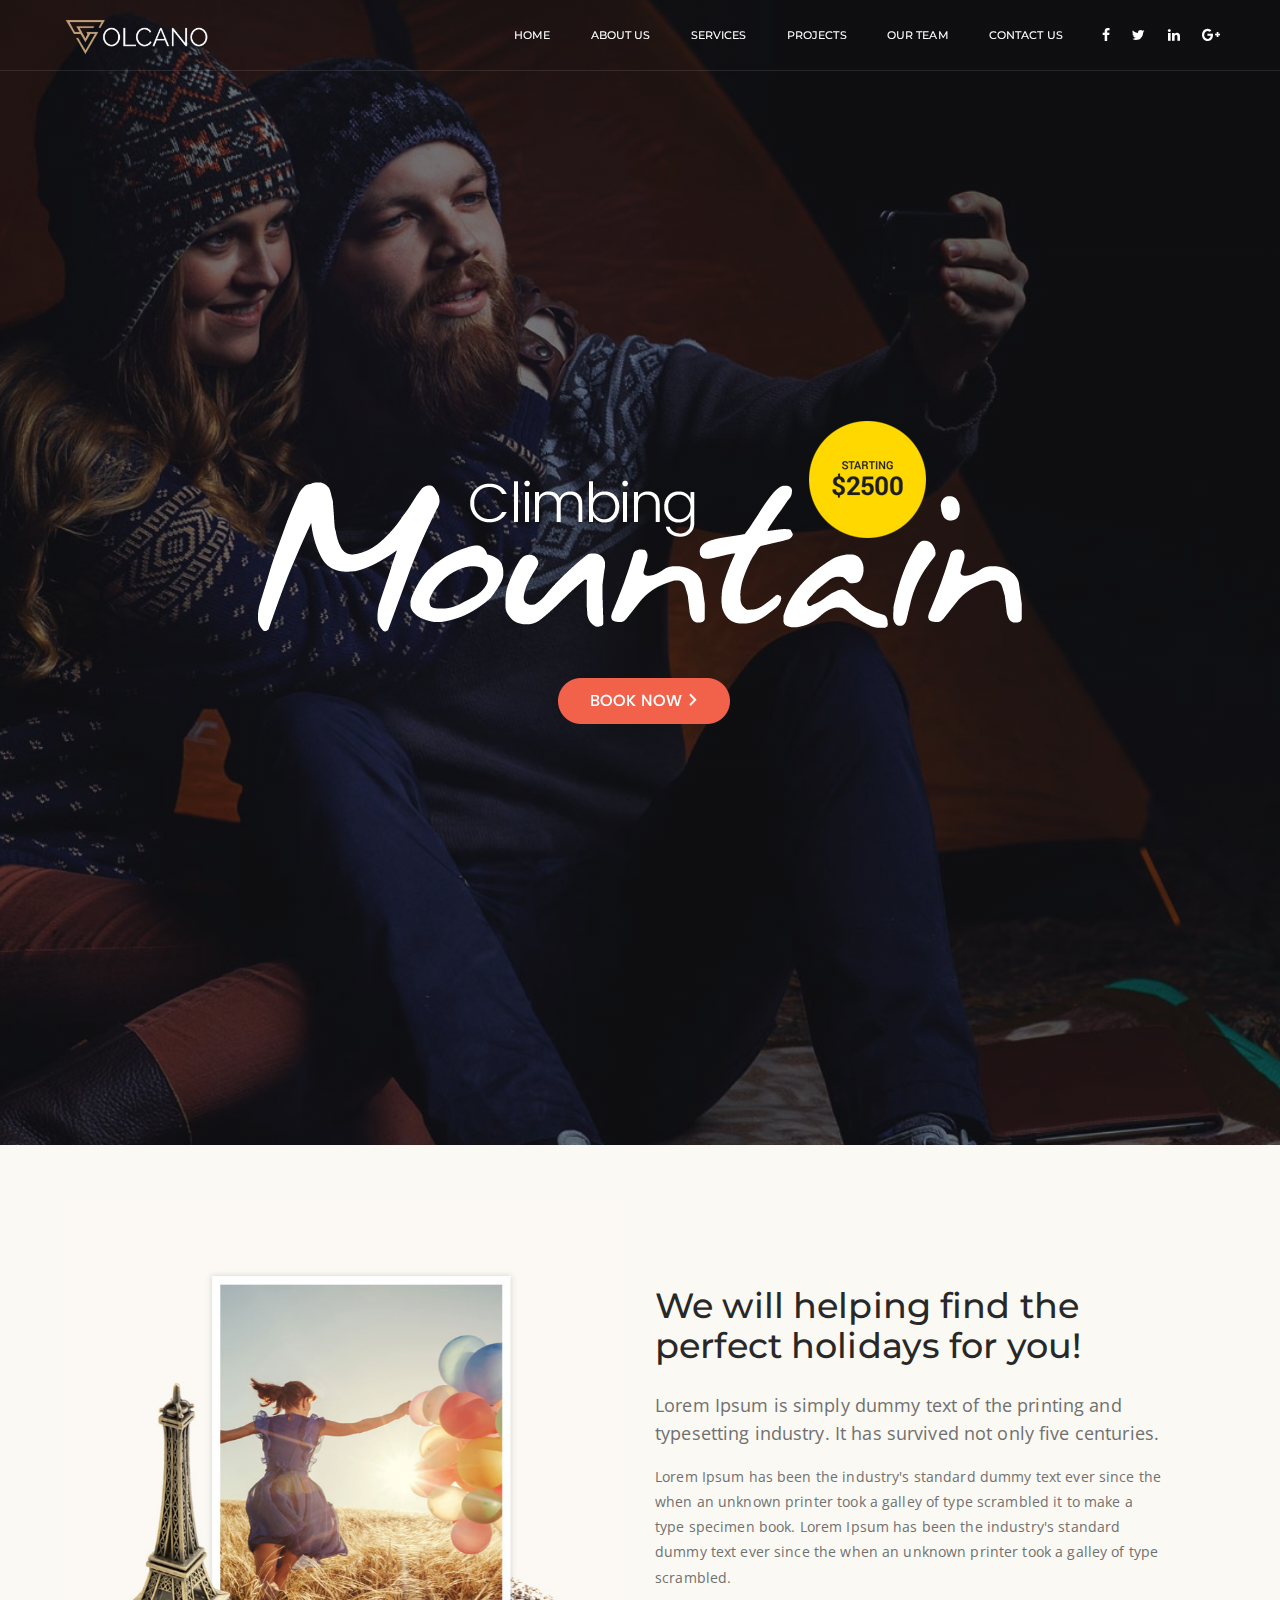
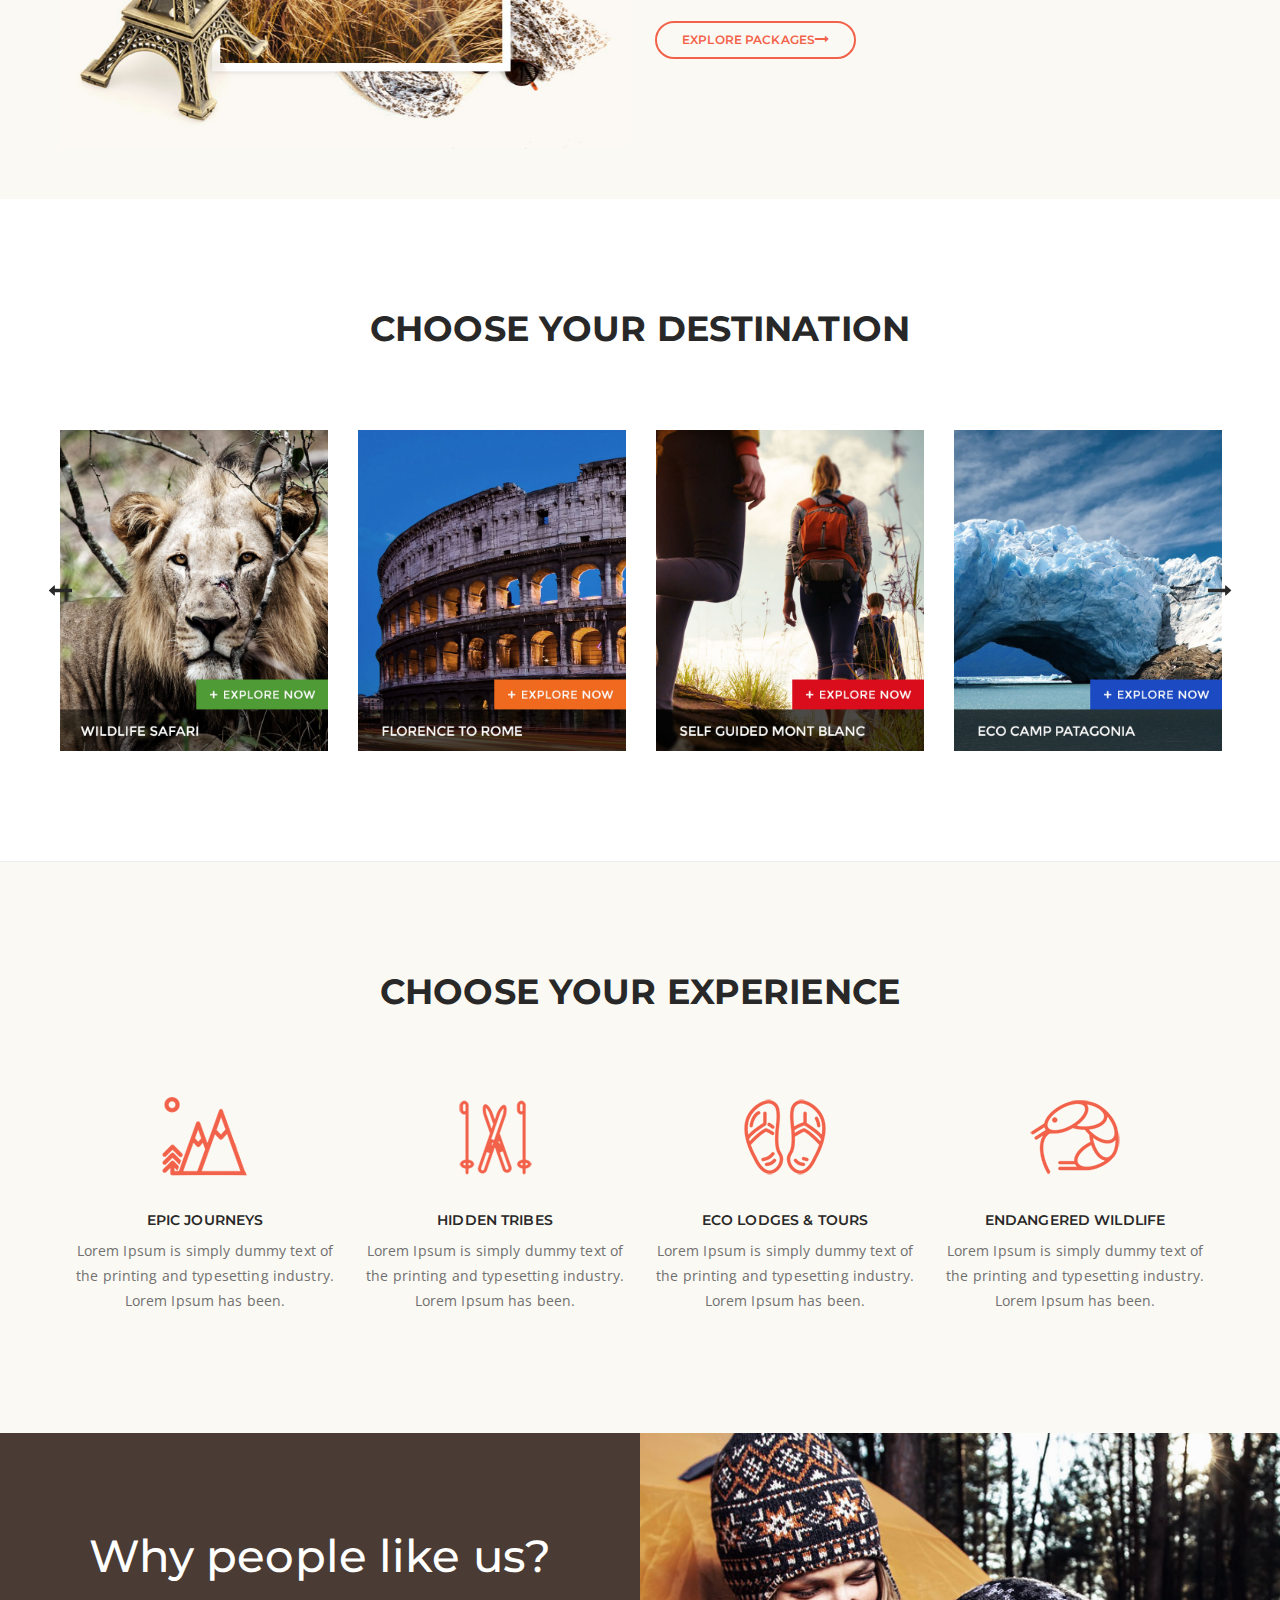
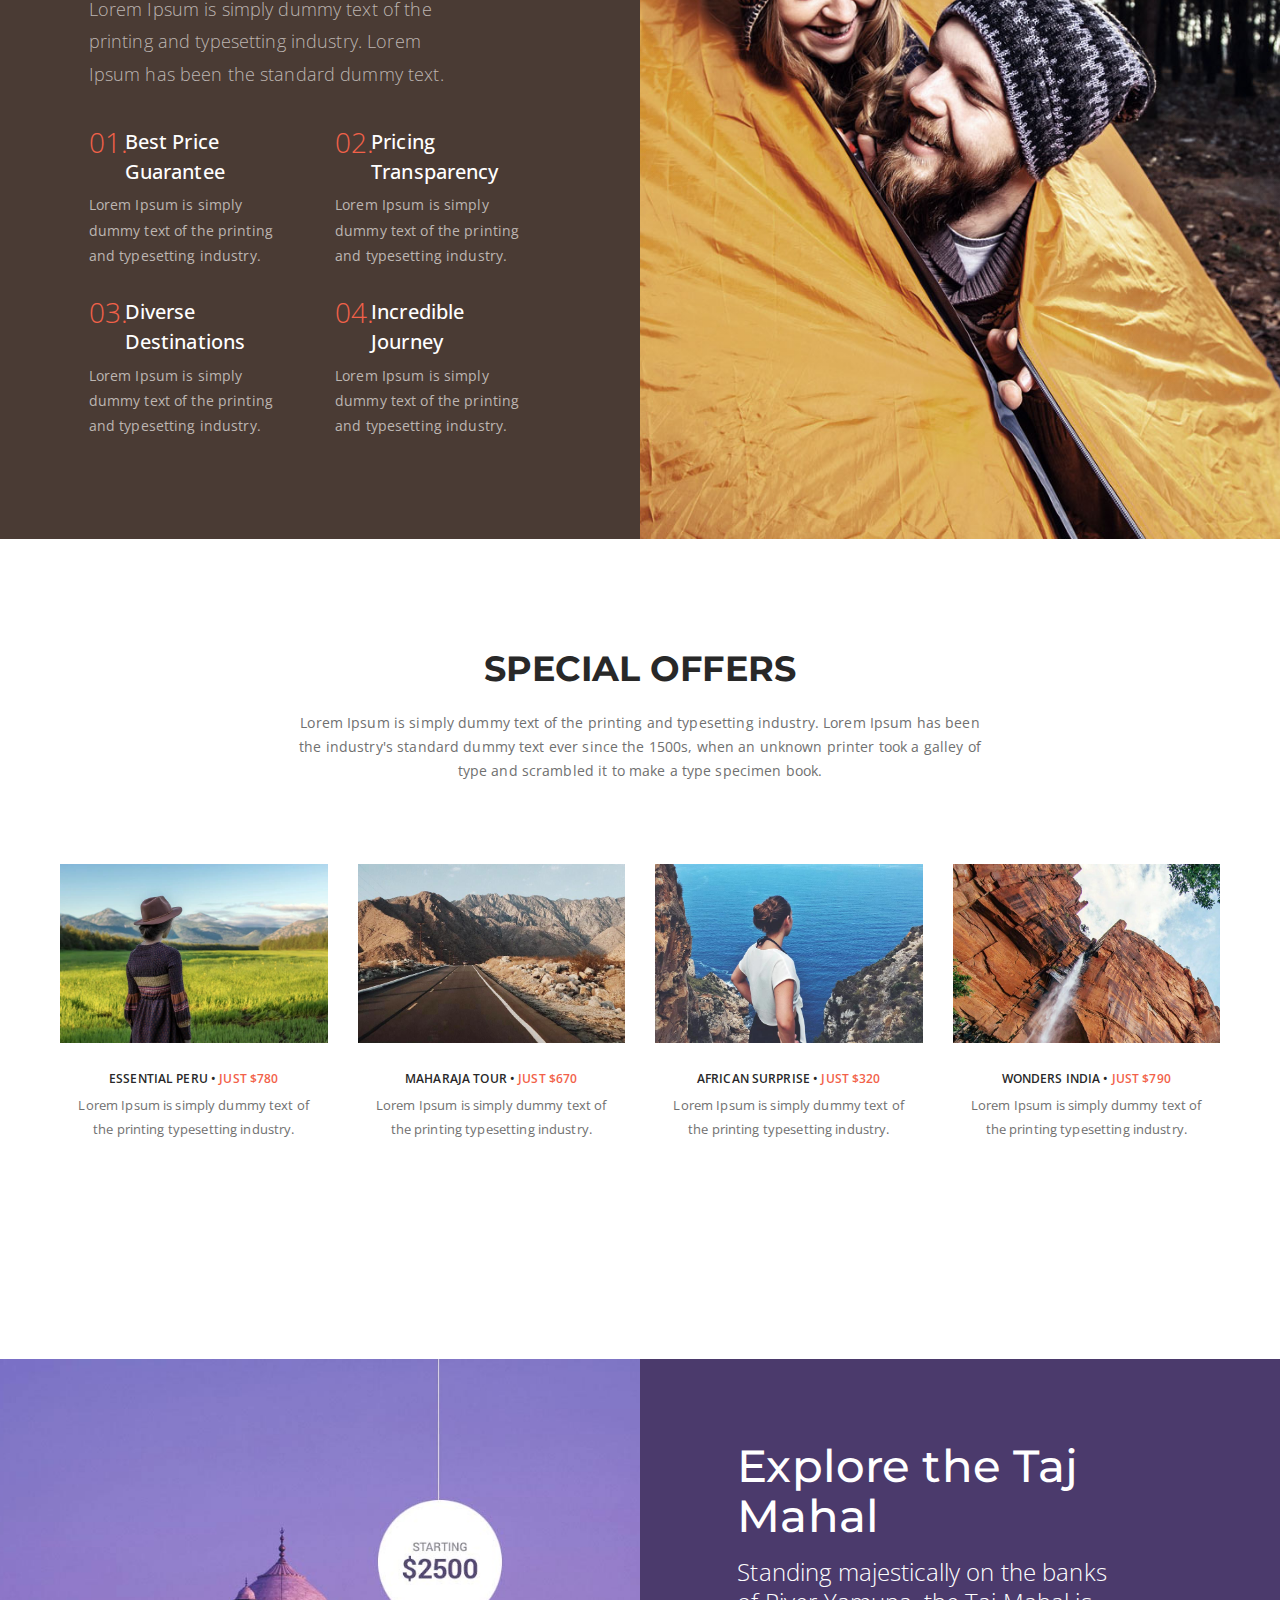
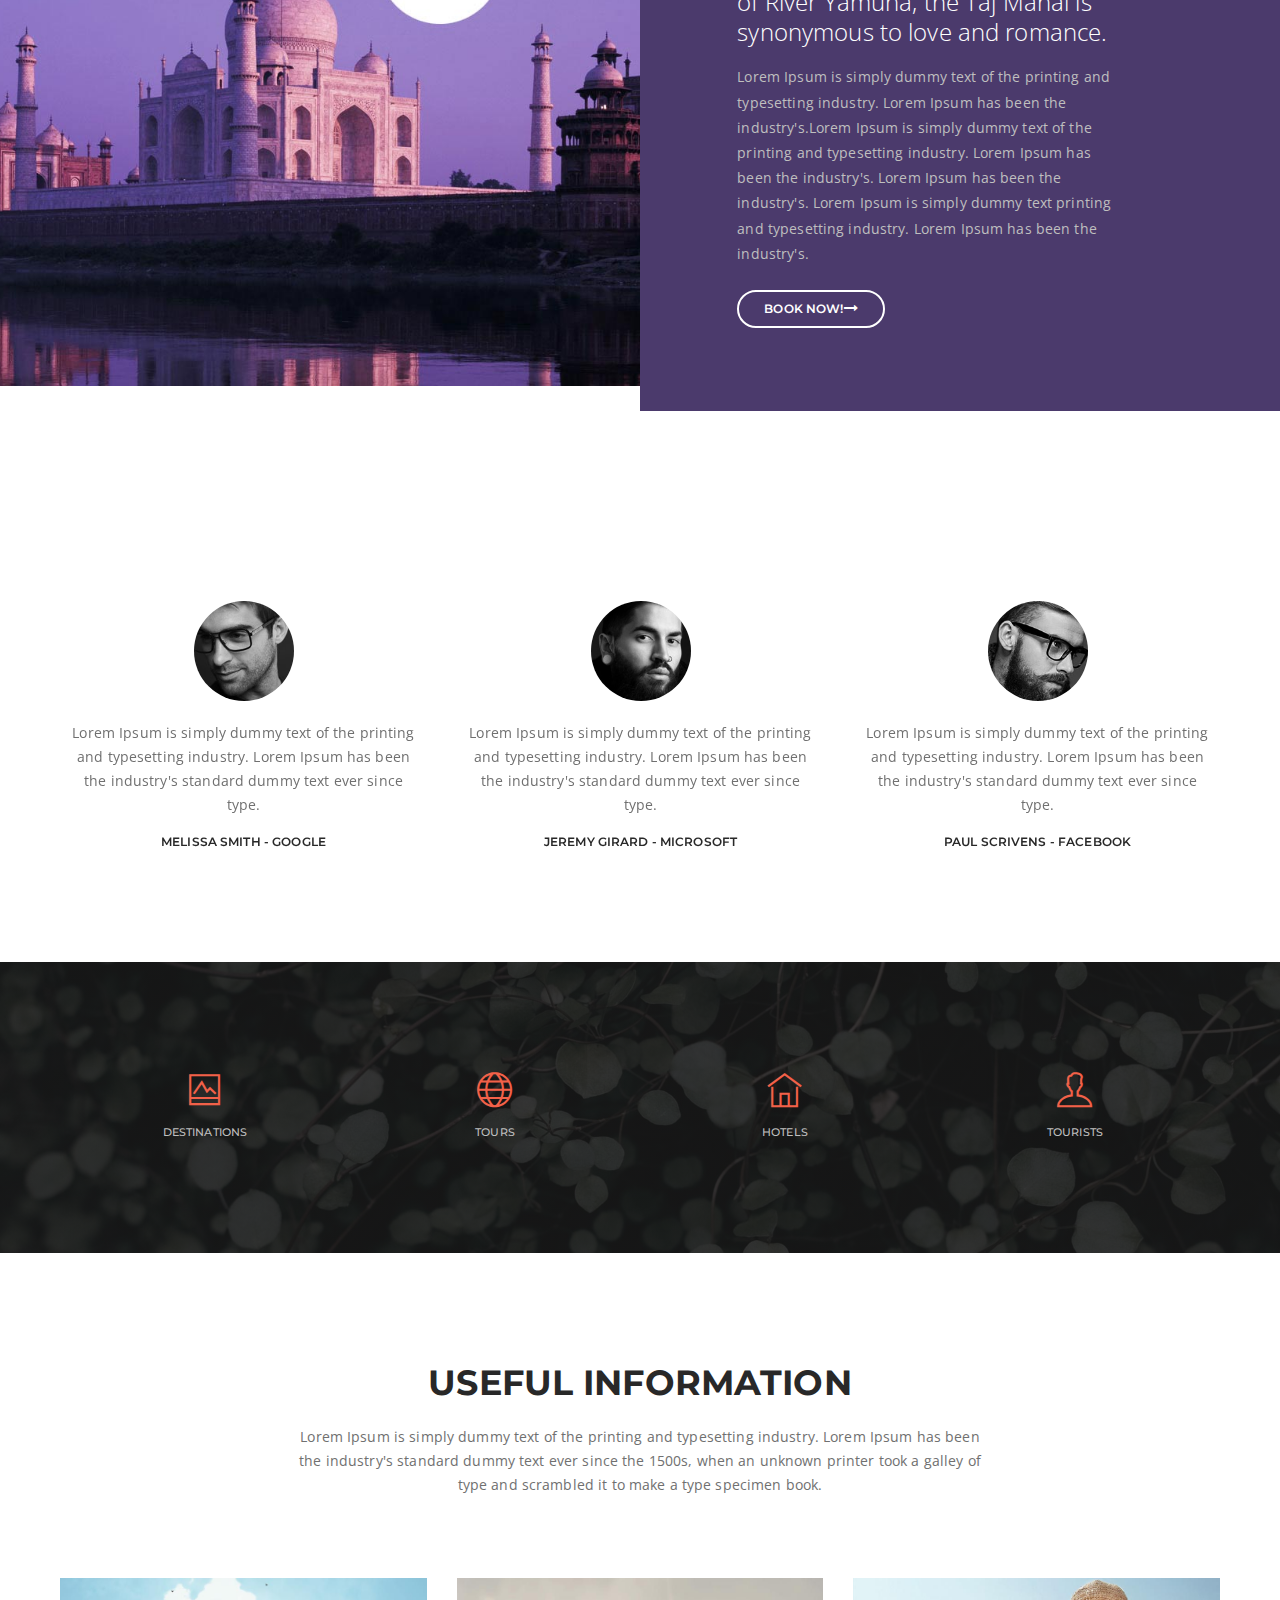
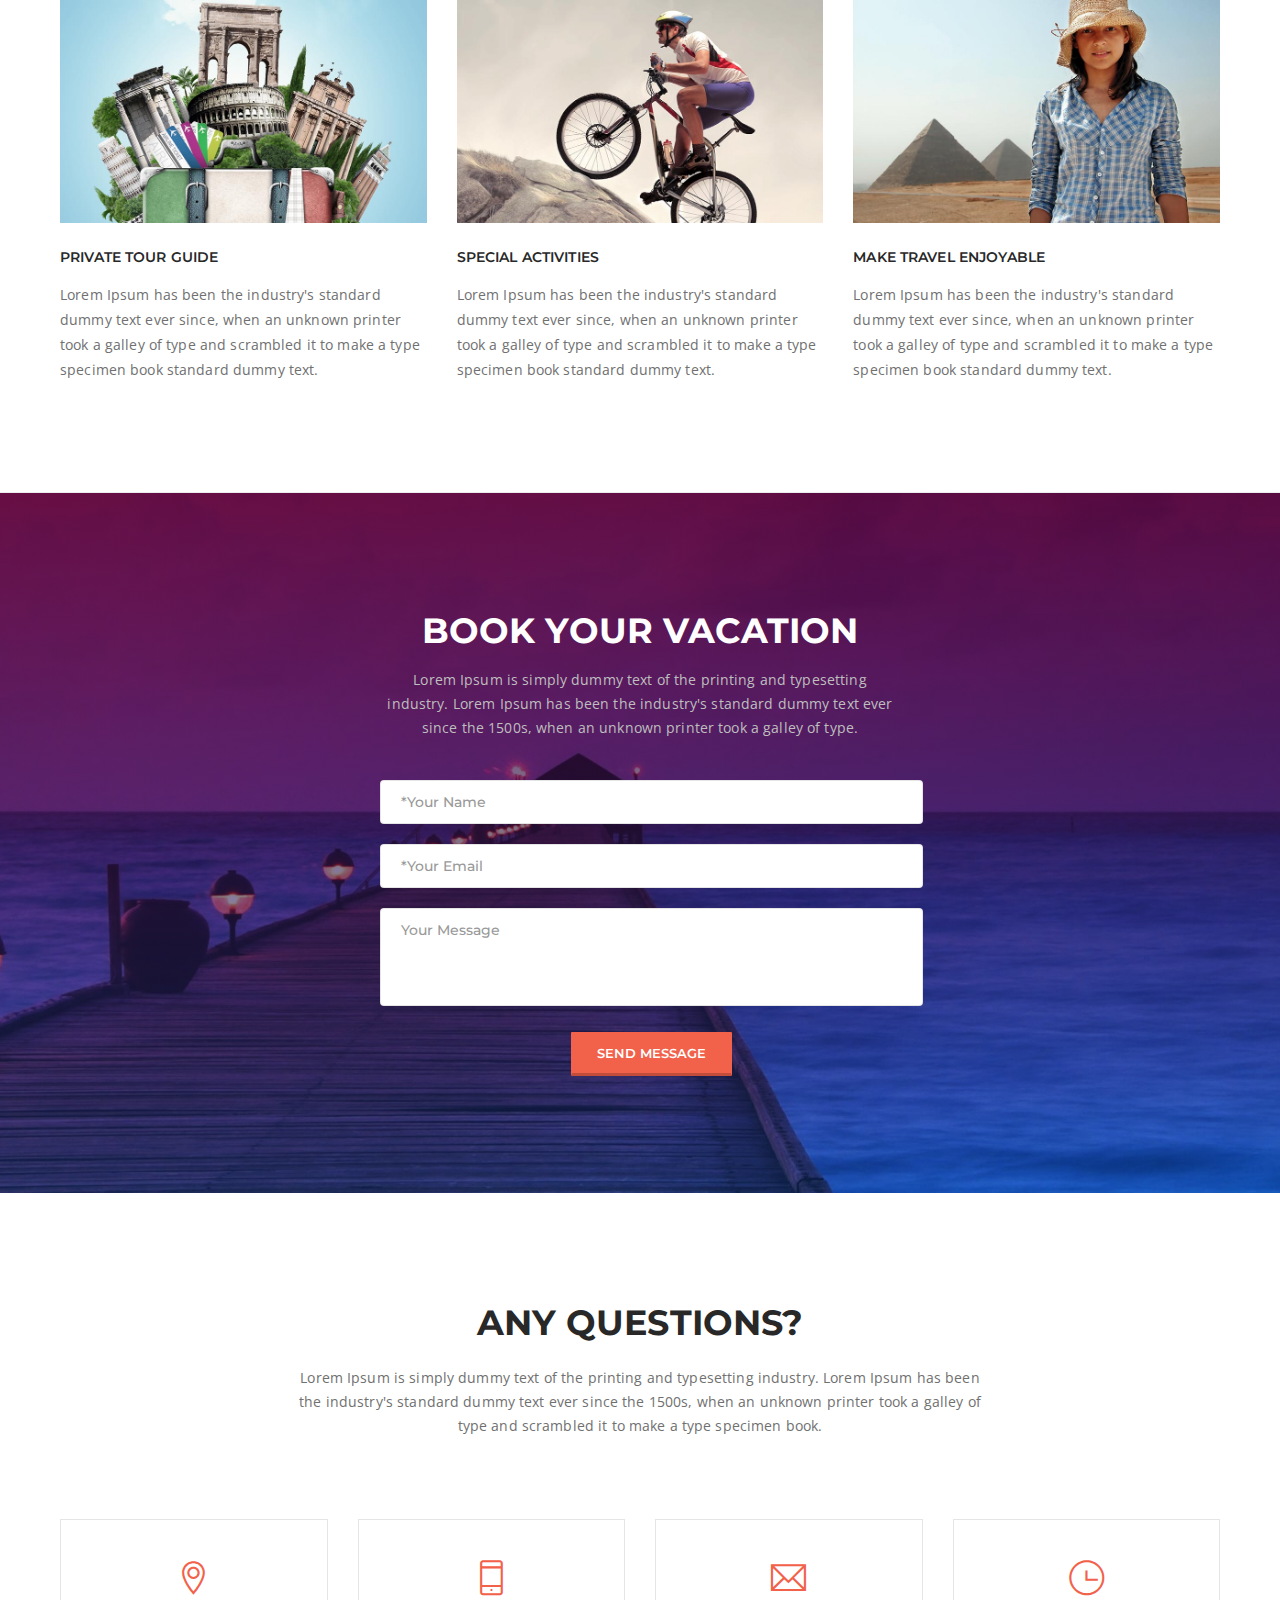
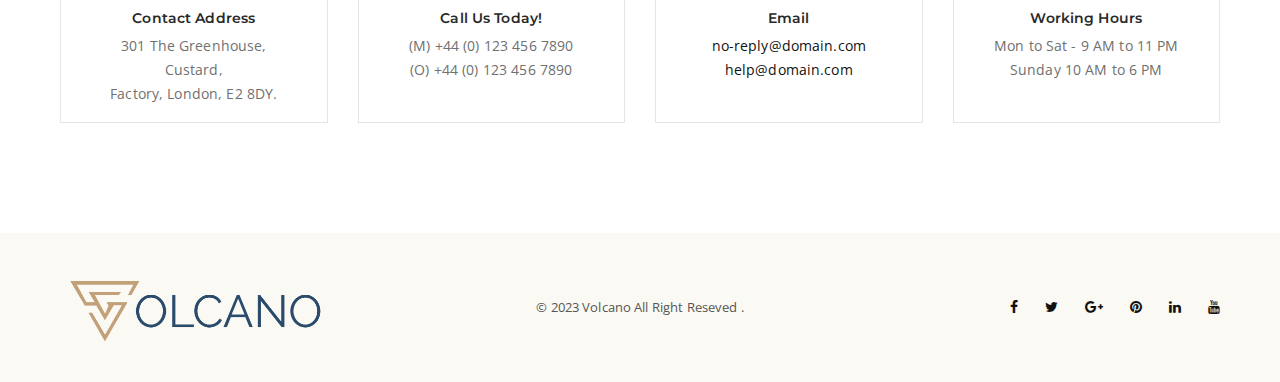
==== commit 74622e29: "sdadssad" ====
--- a/index.html
+++ b/index.html
@@ -65,12 +65,12 @@
                             
                             <div id="bs-example-navbar-collapse-1" class="collapse navbar-collapse pull-right">
                                 <ul class="nav navbar-nav">
-                                    <li class="propClone"><a class="inner-link" href="#about">ABOUT</a></li>
-                                    <li class="propClone"><a class="inner-link" href="#destination">DESTINATIONS</a></li>
-                                    <li class="propClone"><a class="inner-link" href="#packages">PACKAGES</a></li>
-                                    <li class="propClone"><a class="inner-link" href="#experience">EXPERIENCE</a></li>
-                                    <li class="propClone"><a class="inner-link" href="#offers">OFFERS</a></li>
-                                    <li class="propClone"><a class="inner-link" href="#contact">CONTACT</a></li>
+                                    <li class="propClone"><a class="inner-link" href="index.html">Home</a></li>
+                                    <li class="propClone"><a class="inner-link" href="aboutus.html">About us</a></li>
+                                    <li class="propClone"><a class="inner-link" href="services.html">Services</a></li>
+                                    <li class="propClone"><a class="inner-link" href="projects.html">Projects</a></li>
+                                    <li class="propClone"><a class="inner-link" href="ourteam.html">Our Team</a></li>
+                                    <li class="propClone"><a class="inner-link" href="contactus.html">Contact Us</a></li>
                                 </ul>
                             </div>
                         </div>
@@ -180,6 +180,7 @@
                 </div>
             </div>
         </section>
+        
 <!--
         <section class="bg-white builder-bg padding-110px-tb xs-padding-60px-tb border-none" id="packages">
             <div class="container">
@@ -337,7 +338,7 @@
                 </div>
             </div>
         </section> 
-        <section class="bg-sand-yellow-dark builder-bg border-none" id="content-section19">
+        <section class="bg-sand-yellow-dark builder-bg border-none" style="padding: 0" id="content-section19">
             <div class="container-fluid">
                 <div class="row equalize">
                     <div class="col-md-6 col-sm-12 col-xs-12 display-table no-padding xs-padding-ten">
@@ -675,6 +676,7 @@
                 </div>
             </div>
         </section> 
+     
         <footer id="footer-section4" class="bg-sand-yellow builder-bg padding-30px-tb xs-padding-40px-tb footer-style4">
             <div class="container">
                 <div class="row equalize sm-equalize-auto">
--- a/css/elements.css
+++ b/css/elements.css
@@ -363,6 +363,7 @@
 
 .header-style5 .black-header.navbar li a {
     color: #ffffff;
+    text-transform: uppercase;
 }
 
 /* header style 6 */
@@ -2310,4 +2311,7382 @@
     .client-logo-outer {
         display: block;
     }
+}
+
+
+
+
+
+
+
+
+
+
+/********************/
+.bg-cover {
+    background-position: top !important;
+    background-size: cover !important;
+}
+.bg-cover::before{
+    content: '';
+    position: absolute;
+    top: 0;
+    left: 0;
+    width: 100%;
+    height: 100%;
+    background: #00000091;
+    
+}
+section {
+    padding: 80px 0 80px;
+    position: relative;
+}
+.ft-medium {
+    font-weight: 500;
+}
+p, ul, ol, dl, dt, dd, blockquote, address {
+    margin: 0 0 10px;
+}
+.menu__list, .nav-dropdown, .nav-menu, ul {
+    list-style: none;
+}
+.shop_categories_list li:first-child {
+    padding-left: 0;
+}
+.shop_categories_list li {
+    padding: 0 10px;
+    display: inline-flex;
+}
+.shop_categories_list li a {
+    position: relative;
+    font-size: 14px;
+        color: #fff;
+}
+a {
+    color: #111111;
+    text-decoration: none;
+    background-color: transparent;
+    -webkit-text-decoration-skip: objects;
+}
+.text-center {
+    text-align: center!important;
+}
+.py-5 {
+    padding-top: 3rem!important;
+    padding-bottom: 3rem!important;
+}
+.mb-3 {
+    margin-bottom: 1rem!important;
+}
+.mt-3 {
+    margin-top: 1rem!important;
+}
+
+.pageHeader h1{
+    color: #fff;
+}
+section.middle {
+    padding: 50px 0 50px;
+    border: none;
+}
+.align-items-center {
+    -ms-flex-align: center!important;
+    align-items: center!important;
+}
+.justify-content-between {
+    -ms-flex-pack: justify!important;
+    justify-content: space-between!important;
+}
+.row {
+    display: -ms-flexbox;
+    display: flex;
+    -ms-flex-wrap: wrap;
+    flex-wrap: wrap;
+    margin-right: -15px;
+    margin-left: -15px;
+}
+
+.card {
+    position: relative;
+    display: -ms-flexbox;
+    display: flex;
+    -ms-flex-direction: column;
+    flex-direction: column;
+    min-width: 0;
+    word-wrap: break-word;
+    background-color: #fff;
+    background-clip: border-box;
+    border: 1px solid rgba(0, 0, 0, .125);
+    border-radius: .25rem
+}
+
+.card-body {
+    -ms-flex: 1 1 auto;
+    flex: 1 1 auto;
+    padding: 1.25rem
+}
+
+.card-title {
+    margin-bottom: .75rem
+}
+
+.card-subtitle {
+    margin-top: -.375rem;
+    margin-bottom: 0
+}
+
+.card-text:last-child {
+    margin-bottom: 0
+}
+
+.card-link:hover {
+    text-decoration: none
+}
+
+.card-link+.card-link {
+    margin-left: 1.25rem
+}
+
+.card>.list-group:first-child .list-group-item:first-child {
+    border-top-left-radius: .25rem;
+    border-top-right-radius: .25rem
+}
+
+.card>.list-group:last-child .list-group-item:last-child {
+    border-bottom-right-radius: .25rem;
+    border-bottom-left-radius: .25rem
+}
+
+.card-header {
+    padding: .75rem 1.25rem;
+    margin-bottom: 0;
+    background-color: rgba(0, 0, 0, .03);
+    border-bottom: 1px solid rgba(0, 0, 0, .125)
+}
+
+.card-header:first-child {
+    border-radius: calc(.25rem - 1px) calc(.25rem - 1px) 0 0
+}
+
+.card-footer {
+    padding: .75rem 1.25rem;
+    background-color: rgba(0, 0, 0, .03);
+    border-top: 1px solid rgba(0, 0, 0, .125)
+}
+
+.card-footer:last-child {
+    border-radius: 0 0 calc(.25rem - 1px) calc(.25rem - 1px)
+}
+
+.card-header-tabs {
+    margin-right: -.625rem;
+    margin-bottom: -.75rem;
+    margin-left: -.625rem;
+    border-bottom: 0
+}
+
+.card-header-pills {
+    margin-right: -.625rem;
+    margin-left: -.625rem
+}
+
+.card-img-overlay {
+    position: absolute;
+    top: 0;
+    right: 0;
+    bottom: 0;
+    left: 0;
+    padding: 1.25rem
+}
+
+.card-img {
+    width: 100%;
+    border-radius: calc(.25rem - 1px)
+}
+
+.card-img-top {
+    width: 100%;
+    border-top-left-radius: calc(.25rem - 1px);
+    border-top-right-radius: calc(.25rem - 1px)
+}
+
+.card-img-bottom {
+    width: 100%;
+    border-bottom-right-radius: calc(.25rem - 1px);
+    border-bottom-left-radius: calc(.25rem - 1px)
+}
+
+@media (min-width:576px) {
+    .card-deck {
+        display: -ms-flexbox;
+        display: flex;
+        -ms-flex-flow: row wrap;
+        flex-flow: row wrap;
+        margin-right: -15px;
+        margin-left: -15px
+    }
+    .card-deck .card {
+        display: -ms-flexbox;
+        display: flex;
+        -ms-flex: 1 0 0%;
+        flex: 1 0 0%;
+        -ms-flex-direction: column;
+        flex-direction: column;
+        margin-right: 15px;
+        margin-left: 15px
+    }
+}
+
+@media (min-width:576px) {
+    .card-group {
+        display: -ms-flexbox;
+        display: flex;
+        -ms-flex-flow: row wrap;
+        flex-flow: row wrap
+    }
+    .card-group .card {
+        -ms-flex: 1 0 0%;
+        flex: 1 0 0%
+    }
+    .card-group .card+.card {
+        margin-left: 0;
+        border-left: 0
+    }
+    .card-group .card:first-child {
+        border-top-right-radius: 0;
+        border-bottom-right-radius: 0
+    }
+    .card-group .card:first-child .card-img-top {
+        border-top-right-radius: 0
+    }
+    .card-group .card:first-child .card-img-bottom {
+        border-bottom-right-radius: 0
+    }
+    .card-group .card:last-child {
+        border-top-left-radius: 0;
+        border-bottom-left-radius: 0
+    }
+    .card-group .card:last-child .card-img-top {
+        border-top-left-radius: 0
+    }
+    .card-group .card:last-child .card-img-bottom {
+        border-bottom-left-radius: 0
+    }
+    .card-group .card:not(:first-child):not(:last-child) {
+        border-radius: 0
+    }
+    .card-group .card:not(:first-child):not(:last-child) .card-img-bottom,
+    .card-group .card:not(:first-child):not(:last-child) .card-img-top {
+        border-radius: 0
+    }
+}
+
+.card-columns .card {
+    margin-bottom: .75rem
+}
+
+@media (min-width:576px) {
+    .card-columns {
+        -webkit-column-count: 3;
+        column-count: 3;
+        -webkit-column-gap: 1.25rem;
+        column-gap: 1.25rem
+    }
+    .card-columns .card {
+        display: inline-block;
+        width: 100%
+    }
+}
+
+.breadcrumb {
+    padding: .75rem 1rem;
+    margin-bottom: 1rem;
+    list-style: none;
+    background-color: #e9ecef;
+    border-radius: .25rem
+}
+
+.breadcrumb::after {
+    display: block;
+    clear: both;
+    content: ""
+}
+
+.breadcrumb-item {
+    float: left
+}
+
+.breadcrumb-item+.breadcrumb-item::before {
+    display: inline-block;
+    padding-right: .5rem;
+    padding-left: .5rem;
+    color: #868e96;
+    content: "/"
+}
+
+.breadcrumb-item+.breadcrumb-item:hover::before {
+    text-decoration: underline
+}
+
+.breadcrumb-item+.breadcrumb-item:hover::before {
+    text-decoration: none
+}
+
+.breadcrumb-item.active {
+    color: #868e96
+}
+
+.pagination {
+    display: -ms-flexbox;
+    display: flex;
+    padding-left: 0;
+    list-style: none;
+    border-radius: .25rem
+}
+
+.page-item:first-child .page-link {
+    margin-left: 0;
+    border-top-left-radius: .25rem;
+    border-bottom-left-radius: .25rem
+}
+
+.page-item:last-child .page-link {
+    border-top-right-radius: .25rem;
+    border-bottom-right-radius: .25rem
+}
+
+.page-item.active .page-link {
+    z-index: 2;
+    color: #fff;
+    background-color: #007bff;
+    border-color: #007bff
+}
+
+.page-item.disabled .page-link {
+    color: #868e96;
+    pointer-events: none;
+    background-color: #fff;
+    border-color: #ddd
+}
+
+.page-link {
+    position: relative;
+    display: block;
+    padding: .5rem .75rem;
+    margin-left: -1px;
+    line-height: 1.25;
+    color: #007bff;
+    background-color: #fff;
+    border: 1px solid #ddd
+}
+
+.page-link:focus,
+.page-link:hover {
+    color: #0056b3;
+    text-decoration: none;
+    background-color: #e9ecef;
+    border-color: #ddd
+}
+
+.pagination-lg .page-link {
+    padding: .75rem 1.5rem;
+    font-size: 1.25rem;
+    line-height: 1.5
+}
+
+.pagination-lg .page-item:first-child .page-link {
+    border-top-left-radius: .3rem;
+    border-bottom-left-radius: .3rem
+}
+
+.pagination-lg .page-item:last-child .page-link {
+    border-top-right-radius: .3rem;
+    border-bottom-right-radius: .3rem
+}
+
+.pagination-sm .page-link {
+    padding: .25rem .5rem;
+    font-size: .875rem;
+    line-height: 1.5
+}
+
+.pagination-sm .page-item:first-child .page-link {
+    border-top-left-radius: .2rem;
+    border-bottom-left-radius: .2rem
+}
+
+.pagination-sm .page-item:last-child .page-link {
+    border-top-right-radius: .2rem;
+    border-bottom-right-radius: .2rem
+}
+
+.badge {
+    display: inline-block;
+    padding: .25em .4em;
+    font-size: 75%;
+    font-weight: 700;
+    line-height: 1;
+    color: #fff;
+    text-align: center;
+    white-space: nowrap;
+    vertical-align: baseline;
+    border-radius: .25rem
+}
+
+.badge:empty {
+    display: none
+}
+
+.btn .badge {
+    position: relative;
+    top: -1px
+}
+
+.badge-pill {
+    padding-right: .6em;
+    padding-left: .6em;
+    border-radius: 10rem
+}
+
+.badge-primary {
+    color: #fff;
+    background-color: #007bff
+}
+
+.badge-primary[href]:focus,
+.badge-primary[href]:hover {
+    color: #fff;
+    text-decoration: none;
+    background-color: #0062cc
+}
+
+.badge-secondary {
+    color: #fff;
+    background-color: #868e96
+}
+
+.badge-secondary[href]:focus,
+.badge-secondary[href]:hover {
+    color: #fff;
+    text-decoration: none;
+    background-color: #6c757d
+}
+
+.badge-success {
+    color: #fff;
+    background-color: #28a745
+}
+
+.badge-success[href]:focus,
+.badge-success[href]:hover {
+    color: #fff;
+    text-decoration: none;
+    background-color: #1e7e34
+}
+
+.badge-info {
+    color: #fff;
+    background-color: #17a2b8
+}
+
+.badge-info[href]:focus,
+.badge-info[href]:hover {
+    color: #fff;
+    text-decoration: none;
+    background-color: #117a8b
+}
+
+.badge-warning {
+    color: #111;
+    background-color: #ffc107
+}
+
+.badge-warning[href]:focus,
+.badge-warning[href]:hover {
+    color: #111;
+    text-decoration: none;
+    background-color: #d39e00
+}
+
+.badge-danger {
+    color: #fff;
+    background-color: #dc3545
+}
+
+.badge-danger[href]:focus,
+.badge-danger[href]:hover {
+    color: #fff;
+    text-decoration: none;
+    background-color: #bd2130
+}
+
+.badge-light {
+    color: #111;
+    background-color: #f8f9fa
+}
+
+.badge-light[href]:focus,
+.badge-light[href]:hover {
+    color: #111;
+    text-decoration: none;
+    background-color: #dae0e5
+}
+
+.badge-dark {
+    color: #fff;
+    background-color: #343a40
+}
+
+.badge-dark[href]:focus,
+.badge-dark[href]:hover {
+    color: #fff;
+    text-decoration: none;
+    background-color: #1d2124
+}
+
+.jumbotron {
+    padding: 2rem 1rem;
+    margin-bottom: 2rem;
+    background-color: #e9ecef;
+    border-radius: .3rem
+}
+
+@media (min-width:576px) {
+    .jumbotron {
+        padding: 4rem 2rem
+    }
+}
+
+.jumbotron-fluid {
+    padding-right: 0;
+    padding-left: 0;
+    border-radius: 0
+}
+
+.alert {
+    padding: .75rem 1.25rem;
+    margin-bottom: 1rem;
+    border: 1px solid transparent;
+    border-radius: .25rem
+}
+
+.alert-heading {
+    color: inherit
+}
+
+.alert-link {
+    font-weight: 700
+}
+
+.alert-dismissible .close {
+    position: relative;
+    top: -.75rem;
+    right: -1.25rem;
+    padding: .75rem 1.25rem;
+    color: inherit
+}
+
+.alert-primary {
+    color: #004085;
+    background-color: #cce5ff;
+    border-color: #b8daff
+}
+
+.alert-primary hr {
+    border-top-color: #9fcdff
+}
+
+.alert-primary .alert-link {
+    color: #002752
+}
+
+.alert-secondary {
+    color: #464a4e;
+    background-color: #e7e8ea;
+    border-color: #dddfe2
+}
+
+.alert-secondary hr {
+    border-top-color: #cfd2d6
+}
+
+.alert-secondary .alert-link {
+    color: #2e3133
+}
+
+.alert-success {
+    color: #155724;
+    background-color: #d4edda;
+    border-color: #c3e6cb
+}
+
+.alert-success hr {
+    border-top-color: #b1dfbb
+}
+
+.alert-success .alert-link {
+    color: #0b2e13
+}
+
+.alert-info {
+    color: #0c5460;
+    background-color: #d1ecf1;
+    border-color: #bee5eb
+}
+
+.alert-info hr {
+    border-top-color: #abdde5
+}
+
+.alert-info .alert-link {
+    color: #062c33
+}
+
+.alert-warning {
+    color: #856404;
+    background-color: #fff3cd;
+    border-color: #ffeeba
+}
+
+.alert-warning hr {
+    border-top-color: #ffe8a1
+}
+
+.alert-warning .alert-link {
+    color: #533f03
+}
+
+.alert-danger {
+    color: #721c24;
+    background-color: #f8d7da;
+    border-color: #f5c6cb
+}
+
+.alert-danger hr {
+    border-top-color: #f1b0b7
+}
+
+.alert-danger .alert-link {
+    color: #491217
+}
+
+.alert-light {
+    color: #818182;
+    background-color: #fefefe;
+    border-color: #fdfdfe
+}
+
+.alert-light hr {
+    border-top-color: #ececf6
+}
+
+.alert-light .alert-link {
+    color: #686868
+}
+
+.alert-dark {
+    color: #1b1e21;
+    background-color: #d6d8d9;
+    border-color: #c6c8ca
+}
+
+.alert-dark hr {
+    border-top-color: #b9bbbe
+}
+
+.alert-dark .alert-link {
+    color: #040505
+}
+
+@-webkit-keyframes progress-bar-stripes {
+    from {
+        background-position: 1rem 0
+    }
+    to {
+        background-position: 0 0
+    }
+}
+
+@keyframes progress-bar-stripes {
+    from {
+        background-position: 1rem 0
+    }
+    to {
+        background-position: 0 0
+    }
+}
+
+.progress {
+    display: -ms-flexbox;
+    display: flex;
+    overflow: hidden;
+    font-size: .75rem;
+    line-height: 1rem;
+    text-align: center;
+    background-color: #e9ecef;
+    border-radius: .25rem
+}
+
+.progress-bar {
+    height: 1rem;
+    line-height: 1rem;
+    color: #fff;
+    background-color: #007bff;
+    transition: width .6s ease
+}
+
+.progress-bar-striped {
+    background-image: linear-gradient(45deg, rgba(255, 255, 255, .15) 25%, transparent 25%, transparent 50%, rgba(255, 255, 255, .15) 50%, rgba(255, 255, 255, .15) 75%, transparent 75%, transparent);
+    background-size: 1rem 1rem
+}
+
+.progress-bar-animated {
+    -webkit-animation: progress-bar-stripes 1s linear infinite;
+    animation: progress-bar-stripes 1s linear infinite
+}
+
+.media {
+    display: -ms-flexbox;
+    display: flex;
+    -ms-flex-align: start;
+    align-items: flex-start
+}
+
+.media-body {
+    -ms-flex: 1;
+    flex: 1
+}
+
+.list-group {
+    display: -ms-flexbox;
+    display: flex;
+    -ms-flex-direction: column;
+    flex-direction: column;
+    padding-left: 0;
+    margin-bottom: 0
+}
+
+.list-group-item-action {
+    width: 100%;
+    color: #495057;
+    text-align: inherit
+}
+
+.list-group-item-action:focus,
+.list-group-item-action:hover {
+    color: #495057;
+    text-decoration: none;
+    background-color: #f8f9fa
+}
+
+.list-group-item-action:active {
+    color: #212529;
+    background-color: #e9ecef
+}
+
+.list-group-item {
+    position: relative;
+    display: block;
+    padding: .75rem 1.25rem;
+    margin-bottom: -1px;
+    background-color: #fff;
+    border: 1px solid rgba(0, 0, 0, .125)
+}
+
+.list-group-item:first-child {
+    border-top-left-radius: .25rem;
+    border-top-right-radius: .25rem
+}
+
+.list-group-item:last-child {
+    margin-bottom: 0;
+    border-bottom-right-radius: .25rem;
+    border-bottom-left-radius: .25rem
+}
+
+.list-group-item:focus,
+.list-group-item:hover {
+    text-decoration: none
+}
+
+.list-group-item.disabled,
+.list-group-item:disabled {
+    color: #868e96;
+    background-color: #fff
+}
+
+.list-group-item.active {
+    z-index: 2;
+    color: #fff;
+    background-color: #007bff;
+    border-color: #007bff
+}
+
+.list-group-flush .list-group-item {
+    border-right: 0;
+    border-left: 0;
+    border-radius: 0
+}
+
+.list-group-flush:first-child .list-group-item:first-child {
+    border-top: 0
+}
+
+.list-group-flush:last-child .list-group-item:last-child {
+    border-bottom: 0
+}
+
+.list-group-item-primary {
+    color: #004085;
+    background-color: #b8daff
+}
+
+a.list-group-item-primary,
+button.list-group-item-primary {
+    color: #004085
+}
+
+a.list-group-item-primary:focus,
+a.list-group-item-primary:hover,
+button.list-group-item-primary:focus,
+button.list-group-item-primary:hover {
+    color: #004085;
+    background-color: #9fcdff
+}
+
+a.list-group-item-primary.active,
+button.list-group-item-primary.active {
+    color: #fff;
+    background-color: #004085;
+    border-color: #004085
+}
+
+.list-group-item-secondary {
+    color: #464a4e;
+    background-color: #dddfe2
+}
+
+a.list-group-item-secondary,
+button.list-group-item-secondary {
+    color: #464a4e
+}
+
+a.list-group-item-secondary:focus,
+a.list-group-item-secondary:hover,
+button.list-group-item-secondary:focus,
+button.list-group-item-secondary:hover {
+    color: #464a4e;
+    background-color: #cfd2d6
+}
+
+a.list-group-item-secondary.active,
+button.list-group-item-secondary.active {
+    color: #fff;
+    background-color: #464a4e;
+    border-color: #464a4e
+}
+
+.list-group-item-success {
+    color: #155724;
+    background-color: #c3e6cb
+}
+
+a.list-group-item-success,
+button.list-group-item-success {
+    color: #155724
+}
+
+a.list-group-item-success:focus,
+a.list-group-item-success:hover,
+button.list-group-item-success:focus,
+button.list-group-item-success:hover {
+    color: #155724;
+    background-color: #b1dfbb
+}
+
+a.list-group-item-success.active,
+button.list-group-item-success.active {
+    color: #fff;
+    background-color: #155724;
+    border-color: #155724
+}
+
+.list-group-item-info {
+    color: #0c5460;
+    background-color: #bee5eb
+}
+
+a.list-group-item-info,
+button.list-group-item-info {
+    color: #0c5460
+}
+
+a.list-group-item-info:focus,
+a.list-group-item-info:hover,
+button.list-group-item-info:focus,
+button.list-group-item-info:hover {
+    color: #0c5460;
+    background-color: #abdde5
+}
+
+a.list-group-item-info.active,
+button.list-group-item-info.active {
+    color: #fff;
+    background-color: #0c5460;
+    border-color: #0c5460
+}
+
+.list-group-item-warning {
+    color: #856404;
+    background-color: #ffeeba
+}
+
+a.list-group-item-warning,
+button.list-group-item-warning {
+    color: #856404
+}
+
+a.list-group-item-warning:focus,
+a.list-group-item-warning:hover,
+button.list-group-item-warning:focus,
+button.list-group-item-warning:hover {
+    color: #856404;
+    background-color: #ffe8a1
+}
+
+a.list-group-item-warning.active,
+button.list-group-item-warning.active {
+    color: #fff;
+    background-color: #856404;
+    border-color: #856404
+}
+
+.list-group-item-danger {
+    color: #721c24;
+    background-color: #f5c6cb
+}
+
+a.list-group-item-danger,
+button.list-group-item-danger {
+    color: #721c24
+}
+
+a.list-group-item-danger:focus,
+a.list-group-item-danger:hover,
+button.list-group-item-danger:focus,
+button.list-group-item-danger:hover {
+    color: #721c24;
+    background-color: #f1b0b7
+}
+
+a.list-group-item-danger.active,
+button.list-group-item-danger.active {
+    color: #fff;
+    background-color: #721c24;
+    border-color: #721c24
+}
+
+.list-group-item-light {
+    color: #818182;
+    background-color: #fdfdfe
+}
+
+a.list-group-item-light,
+button.list-group-item-light {
+    color: #818182
+}
+
+a.list-group-item-light:focus,
+a.list-group-item-light:hover,
+button.list-group-item-light:focus,
+button.list-group-item-light:hover {
+    color: #818182;
+    background-color: #ececf6
+}
+
+a.list-group-item-light.active,
+button.list-group-item-light.active {
+    color: #fff;
+    background-color: #818182;
+    border-color: #818182
+}
+
+.list-group-item-dark {
+    color: #1b1e21;
+    background-color: #c6c8ca
+}
+
+a.list-group-item-dark,
+button.list-group-item-dark {
+    color: #1b1e21
+}
+
+a.list-group-item-dark:focus,
+a.list-group-item-dark:hover,
+button.list-group-item-dark:focus,
+button.list-group-item-dark:hover {
+    color: #1b1e21;
+    background-color: #b9bbbe
+}
+
+a.list-group-item-dark.active,
+button.list-group-item-dark.active {
+    color: #fff;
+    background-color: #1b1e21;
+    border-color: #1b1e21
+}
+
+.close {
+    float: right;
+    font-size: 1.5rem;
+    font-weight: 700;
+    line-height: 1;
+    color: #000;
+    text-shadow: 0 1px 0 #fff;
+    opacity: .5
+}
+
+.close:focus,
+.close:hover {
+    color: #000;
+    text-decoration: none;
+    opacity: .75
+}
+
+button.close {
+    padding: 0;
+    background: 0 0;
+    border: 0;
+    -webkit-appearance: none
+}
+
+.modal-open {
+    overflow: hidden
+}
+
+.modal {
+    position: fixed;
+    top: 0;
+    right: 0;
+    bottom: 0;
+    left: 0;
+    z-index: 1050;
+    display: none;
+    overflow: hidden;
+    outline: 0
+}
+
+.modal.fade .modal-dialog {
+    transition: -webkit-transform .3s ease-out;
+    transition: transform .3s ease-out;
+    transition: transform .3s ease-out, -webkit-transform .3s ease-out;
+    -webkit-transform: translate(0, -25%);
+    transform: translate(0, -25%)
+}
+
+.modal.show .modal-dialog {
+    -webkit-transform: translate(0, 0);
+    transform: translate(0, 0)
+}
+
+.modal-open .modal {
+    overflow-x: hidden;
+    overflow-y: auto
+}
+
+.modal-dialog {
+    position: relative;
+    width: auto;
+    margin: 10px
+}
+
+.modal-content {
+    position: relative;
+    display: -ms-flexbox;
+    display: flex;
+    -ms-flex-direction: column;
+    flex-direction: column;
+    background-color: #fff;
+    background-clip: padding-box;
+    border: 1px solid rgba(0, 0, 0, .2);
+    border-radius: .3rem;
+    outline: 0
+}
+
+.modal-backdrop {
+    position: fixed;
+    top: 0;
+    right: 0;
+    bottom: 0;
+    left: 0;
+    z-index: 1040;
+    background-color: #000
+}
+
+.modal-backdrop.fade {
+    opacity: 0
+}
+
+.modal-backdrop.show {
+    opacity: .5
+}
+
+.modal-header {
+    display: -ms-flexbox;
+    display: flex;
+    -ms-flex-align: center;
+    align-items: center;
+    -ms-flex-pack: justify;
+    justify-content: space-between;
+    padding: 15px;
+    border-bottom: 1px solid #e9ecef
+}
+
+.modal-title {
+    margin-bottom: 0;
+    line-height: 1.5
+}
+
+.modal-body {
+    position: relative;
+    -ms-flex: 1 1 auto;
+    flex: 1 1 auto;
+    padding: 15px
+}
+
+.modal-footer {
+    display: -ms-flexbox;
+    display: flex;
+    -ms-flex-align: center;
+    align-items: center;
+    -ms-flex-pack: end;
+    justify-content: flex-end;
+    padding: 15px;
+    border-top: 1px solid #e9ecef
+}
+
+.modal-footer>:not(:first-child) {
+    margin-left: .25rem
+}
+
+.modal-footer>:not(:last-child) {
+    margin-right: .25rem
+}
+
+.modal-scrollbar-measure {
+    position: absolute;
+    top: -9999px;
+    width: 50px;
+    height: 50px;
+    overflow: scroll
+}
+
+@media (min-width:576px) {
+    .modal-dialog {
+        max-width: 500px;
+        margin: 30px auto
+    }
+    .modal-sm {
+        max-width: 300px
+    }
+}
+
+@media (min-width:992px) {
+    .modal-lg {
+        max-width: 800px
+    }
+}
+
+.tooltip {
+    position: absolute;
+    z-index: 1070;
+    display: block;
+    margin: 0;
+    font-family: -apple-system, BlinkMacSystemFont, "Segoe UI", Roboto, "Helvetica Neue", Arial, sans-serif;
+    font-style: normal;
+    font-weight: 400;
+    line-height: 1.5;
+    text-align: left;
+    text-align: start;
+    text-decoration: none;
+    text-shadow: none;
+    text-transform: none;
+    letter-spacing: normal;
+    word-break: normal;
+    word-spacing: normal;
+    white-space: normal;
+    line-break: auto;
+    font-size: .875rem;
+    word-wrap: break-word;
+    opacity: 0
+}
+
+.tooltip.show {
+    opacity: .9
+}
+
+.tooltip .arrow {
+    position: absolute;
+    display: block;
+    width: 5px;
+    height: 5px
+}
+
+.tooltip.bs-tooltip-auto[x-placement^=top],
+.tooltip.bs-tooltip-top {
+    padding: 5px 0
+}
+
+.tooltip.bs-tooltip-auto[x-placement^=top] .arrow,
+.tooltip.bs-tooltip-top .arrow {
+    bottom: 0
+}
+
+.tooltip.bs-tooltip-auto[x-placement^=top] .arrow::before,
+.tooltip.bs-tooltip-top .arrow::before {
+    margin-left: -3px;
+    content: "";
+    border-width: 5px 5px 0;
+    border-top-color: #000
+}
+
+.tooltip.bs-tooltip-auto[x-placement^=right],
+.tooltip.bs-tooltip-right {
+    padding: 0 5px
+}
+
+.tooltip.bs-tooltip-auto[x-placement^=right] .arrow,
+.tooltip.bs-tooltip-right .arrow {
+    left: 0
+}
+
+.tooltip.bs-tooltip-auto[x-placement^=right] .arrow::before,
+.tooltip.bs-tooltip-right .arrow::before {
+    margin-top: -3px;
+    content: "";
+    border-width: 5px 5px 5px 0;
+    border-right-color: #000
+}
+
+.tooltip.bs-tooltip-auto[x-placement^=bottom],
+.tooltip.bs-tooltip-bottom {
+    padding: 5px 0
+}
+
+.tooltip.bs-tooltip-auto[x-placement^=bottom] .arrow,
+.tooltip.bs-tooltip-bottom .arrow {
+    top: 0
+}
+
+.tooltip.bs-tooltip-auto[x-placement^=bottom] .arrow::before,
+.tooltip.bs-tooltip-bottom .arrow::before {
+    margin-left: -3px;
+    content: "";
+    border-width: 0 5px 5px;
+    border-bottom-color: #000
+}
+
+.tooltip.bs-tooltip-auto[x-placement^=left],
+.tooltip.bs-tooltip-left {
+    padding: 0 5px
+}
+
+.tooltip.bs-tooltip-auto[x-placement^=left] .arrow,
+.tooltip.bs-tooltip-left .arrow {
+    right: 0
+}
+
+.tooltip.bs-tooltip-auto[x-placement^=left] .arrow::before,
+.tooltip.bs-tooltip-left .arrow::before {
+    right: 0;
+    margin-top: -3px;
+    content: "";
+    border-width: 5px 0 5px 5px;
+    border-left-color: #000
+}
+
+.tooltip .arrow::before {
+    position: absolute;
+    border-color: transparent;
+    border-style: solid
+}
+
+.tooltip-inner {
+    max-width: 200px;
+    padding: 3px 8px;
+    color: #fff;
+    text-align: center;
+    background-color: #000;
+    border-radius: .25rem
+}
+
+.popover {
+    position: absolute;
+    top: 0;
+    left: 0;
+    z-index: 1060;
+    display: block;
+    max-width: 276px;
+    padding: 1px;
+    font-family: -apple-system, BlinkMacSystemFont, "Segoe UI", Roboto, "Helvetica Neue", Arial, sans-serif;
+    font-style: normal;
+    font-weight: 400;
+    line-height: 1.5;
+    text-align: left;
+    text-align: start;
+    text-decoration: none;
+    text-shadow: none;
+    text-transform: none;
+    letter-spacing: normal;
+    word-break: normal;
+    word-spacing: normal;
+    white-space: normal;
+    line-break: auto;
+    font-size: .875rem;
+    word-wrap: break-word;
+    background-color: #fff;
+    background-clip: padding-box;
+    border: 1px solid rgba(0, 0, 0, .2);
+    border-radius: .3rem
+}
+
+.popover .arrow {
+    position: absolute;
+    display: block;
+    width: 10px;
+    height: 5px
+}
+
+.popover .arrow::after,
+.popover .arrow::before {
+    position: absolute;
+    display: block;
+    border-color: transparent;
+    border-style: solid
+}
+
+.popover .arrow::before {
+    content: "";
+    border-width: 11px
+}
+
+.popover .arrow::after {
+    content: "";
+    border-width: 11px
+}
+
+.popover.bs-popover-auto[x-placement^=top],
+.popover.bs-popover-top {
+    margin-bottom: 10px
+}
+
+.popover.bs-popover-auto[x-placement^=top] .arrow,
+.popover.bs-popover-top .arrow {
+    bottom: 0
+}
+
+.popover.bs-popover-auto[x-placement^=top] .arrow::after,
+.popover.bs-popover-auto[x-placement^=top] .arrow::before,
+.popover.bs-popover-top .arrow::after,
+.popover.bs-popover-top .arrow::before {
+    border-bottom-width: 0
+}
+
+.popover.bs-popover-auto[x-placement^=top] .arrow::before,
+.popover.bs-popover-top .arrow::before {
+    bottom: -11px;
+    margin-left: -6px;
+    border-top-color: rgba(0, 0, 0, .25)
+}
+
+.popover.bs-popover-auto[x-placement^=top] .arrow::after,
+.popover.bs-popover-top .arrow::after {
+    bottom: -10px;
+    margin-left: -6px;
+    border-top-color: #fff
+}
+
+.popover.bs-popover-auto[x-placement^=right],
+.popover.bs-popover-right {
+    margin-left: 10px
+}
+
+.popover.bs-popover-auto[x-placement^=right] .arrow,
+.popover.bs-popover-right .arrow {
+    left: 0
+}
+
+.popover.bs-popover-auto[x-placement^=right] .arrow::after,
+.popover.bs-popover-auto[x-placement^=right] .arrow::before,
+.popover.bs-popover-right .arrow::after,
+.popover.bs-popover-right .arrow::before {
+    margin-top: -8px;
+    border-left-width: 0
+}
+
+.popover.bs-popover-auto[x-placement^=right] .arrow::before,
+.popover.bs-popover-right .arrow::before {
+    left: -11px;
+    border-right-color: rgba(0, 0, 0, .25)
+}
+
+.popover.bs-popover-auto[x-placement^=right] .arrow::after,
+.popover.bs-popover-right .arrow::after {
+    left: -10px;
+    border-right-color: #fff
+}
+
+.popover.bs-popover-auto[x-placement^=bottom],
+.popover.bs-popover-bottom {
+    margin-top: 10px
+}
+
+.popover.bs-popover-auto[x-placement^=bottom] .arrow,
+.popover.bs-popover-bottom .arrow {
+    top: 0
+}
+
+.popover.bs-popover-auto[x-placement^=bottom] .arrow::after,
+.popover.bs-popover-auto[x-placement^=bottom] .arrow::before,
+.popover.bs-popover-bottom .arrow::after,
+.popover.bs-popover-bottom .arrow::before {
+    margin-left: -7px;
+    border-top-width: 0
+}
+
+.popover.bs-popover-auto[x-placement^=bottom] .arrow::before,
+.popover.bs-popover-bottom .arrow::before {
+    top: -11px;
+    border-bottom-color: rgba(0, 0, 0, .25)
+}
+
+.popover.bs-popover-auto[x-placement^=bottom] .arrow::after,
+.popover.bs-popover-bottom .arrow::after {
+    top: -10px;
+    border-bottom-color: #fff
+}
+
+.popover.bs-popover-auto[x-placement^=bottom] .popover-header::before,
+.popover.bs-popover-bottom .popover-header::before {
+    position: absolute;
+    top: 0;
+    left: 50%;
+    display: block;
+    width: 20px;
+    margin-left: -10px;
+    content: "";
+    border-bottom: 1px solid #f7f7f7
+}
+
+.popover.bs-popover-auto[x-placement^=left],
+.popover.bs-popover-left {
+    margin-right: 10px
+}
+
+.popover.bs-popover-auto[x-placement^=left] .arrow,
+.popover.bs-popover-left .arrow {
+    right: 0
+}
+
+.popover.bs-popover-auto[x-placement^=left] .arrow::after,
+.popover.bs-popover-auto[x-placement^=left] .arrow::before,
+.popover.bs-popover-left .arrow::after,
+.popover.bs-popover-left .arrow::before {
+    margin-top: -8px;
+    border-right-width: 0
+}
+
+.popover.bs-popover-auto[x-placement^=left] .arrow::before,
+.popover.bs-popover-left .arrow::before {
+    right: -11px;
+    border-left-color: rgba(0, 0, 0, .25)
+}
+
+.popover.bs-popover-auto[x-placement^=left] .arrow::after,
+.popover.bs-popover-left .arrow::after {
+    right: -10px;
+    border-left-color: #fff
+}
+
+.popover-header {
+    padding: 8px 14px;
+    margin-bottom: 0;
+    font-size: 1rem;
+    color: inherit;
+    background-color: #f7f7f7;
+    border-bottom: 1px solid #ebebeb;
+    border-top-left-radius: calc(.3rem - 1px);
+    border-top-right-radius: calc(.3rem - 1px)
+}
+
+.popover-header:empty {
+    display: none
+}
+
+.popover-body {
+    padding: 9px 14px;
+    color: #212529
+}
+
+.carousel {
+    position: relative
+}
+
+.carousel-inner {
+    position: relative;
+    width: 100%;
+    overflow: hidden
+}
+
+.carousel-item {
+    position: relative;
+    display: none;
+    -ms-flex-align: center;
+    align-items: center;
+    width: 100%;
+    transition: -webkit-transform .6s ease;
+    transition: transform .6s ease;
+    transition: transform .6s ease, -webkit-transform .6s ease;
+    -webkit-backface-visibility: hidden;
+    backface-visibility: hidden;
+    -webkit-perspective: 1000px;
+    perspective: 1000px
+}
+
+.carousel-item-next,
+.carousel-item-prev,
+.carousel-item.active {
+    display: block
+}
+
+.carousel-item-next,
+.carousel-item-prev {
+    position: absolute;
+    top: 0
+}
+
+.carousel-item-next.carousel-item-left,
+.carousel-item-prev.carousel-item-right {
+    -webkit-transform: translateX(0);
+    transform: translateX(0)
+}
+
+@supports ((-webkit-transform-style:preserve-3d) or (transform-style:preserve-3d)) {
+    .carousel-item-next.carousel-item-left,
+    .carousel-item-prev.carousel-item-right {
+        -webkit-transform: translate3d(0, 0, 0);
+        transform: translate3d(0, 0, 0)
+    }
+}
+
+.active.carousel-item-right,
+.carousel-item-next {
+    -webkit-transform: translateX(100%);
+    transform: translateX(100%)
+}
+
+@supports ((-webkit-transform-style:preserve-3d) or (transform-style:preserve-3d)) {
+    .active.carousel-item-right,
+    .carousel-item-next {
+        -webkit-transform: translate3d(100%, 0, 0);
+        transform: translate3d(100%, 0, 0)
+    }
+}
+
+.active.carousel-item-left,
+.carousel-item-prev {
+    -webkit-transform: translateX(-100%);
+    transform: translateX(-100%)
+}
+
+@supports ((-webkit-transform-style:preserve-3d) or (transform-style:preserve-3d)) {
+    .active.carousel-item-left,
+    .carousel-item-prev {
+        -webkit-transform: translate3d(-100%, 0, 0);
+        transform: translate3d(-100%, 0, 0)
+    }
+}
+
+.carousel-control-next,
+.carousel-control-prev {
+    position: absolute;
+    top: 0;
+    bottom: 0;
+    display: -ms-flexbox;
+    display: flex;
+    -ms-flex-align: center;
+    align-items: center;
+    -ms-flex-pack: center;
+    justify-content: center;
+    width: 15%;
+    color: #fff;
+    text-align: center;
+    opacity: .5
+}
+
+.carousel-control-next:focus,
+.carousel-control-next:hover,
+.carousel-control-prev:focus,
+.carousel-control-prev:hover {
+    color: #fff;
+    text-decoration: none;
+    outline: 0;
+    opacity: .9
+}
+
+.carousel-control-prev {
+    left: 0
+}
+
+.carousel-control-next {
+    right: 0
+}
+
+.carousel-control-next-icon,
+.carousel-control-prev-icon {
+    display: inline-block;
+    width: 20px;
+    height: 20px;
+    background: transparent no-repeat center center;
+    background-size: 100% 100%
+}
+
+.carousel-control-prev-icon {
+    background-image: url("data:image/svg+xml;charset=utf8,%3Csvg xmlns='http://www.w3.org/2000/svg' fill='%23fff' viewBox='0 0 8 8'%3E%3Cpath d='M4 0l-4 4 4 4 1.5-1.5-2.5-2.5 2.5-2.5-1.5-1.5z'/%3E%3C/svg%3E")
+}
+
+.carousel-control-next-icon {
+    background-image: url("data:image/svg+xml;charset=utf8,%3Csvg xmlns='http://www.w3.org/2000/svg' fill='%23fff' viewBox='0 0 8 8'%3E%3Cpath d='M1.5 0l-1.5 1.5 2.5 2.5-2.5 2.5 1.5 1.5 4-4-4-4z'/%3E%3C/svg%3E")
+}
+
+.carousel-indicators {
+    position: absolute;
+    right: 0;
+    bottom: 10px;
+    left: 0;
+    z-index: 15;
+    display: -ms-flexbox;
+    display: flex;
+    -ms-flex-pack: center;
+    justify-content: center;
+    padding-left: 0;
+    margin-right: 15%;
+    margin-left: 15%;
+    list-style: none
+}
+
+.carousel-indicators li {
+    position: relative;
+    -ms-flex: 0 1 auto;
+    flex: 0 1 auto;
+    width: 30px;
+    height: 3px;
+    margin-right: 3px;
+    margin-left: 3px;
+    text-indent: -999px;
+    background-color: rgba(255, 255, 255, .5)
+}
+
+.carousel-indicators li::before {
+    position: absolute;
+    top: -10px;
+    left: 0;
+    display: inline-block;
+    width: 100%;
+    height: 10px;
+    content: ""
+}
+
+.carousel-indicators li::after {
+    position: absolute;
+    bottom: -10px;
+    left: 0;
+    display: inline-block;
+    width: 100%;
+    height: 10px;
+    content: ""
+}
+
+.carousel-indicators .active {
+    background-color: #fff
+}
+
+.carousel-caption {
+    position: absolute;
+    right: 15%;
+    bottom: 20px;
+    left: 15%;
+    z-index: 10;
+    padding-top: 20px;
+    padding-bottom: 20px;
+    color: #fff;
+    text-align: center
+}
+
+.align-baseline {
+    vertical-align: baseline !important
+}
+
+.align-top {
+    vertical-align: top !important
+}
+
+.align-middle {
+    vertical-align: middle !important
+}
+
+.align-bottom {
+    vertical-align: bottom !important
+}
+
+.align-text-bottom {
+    vertical-align: text-bottom !important
+}
+
+.align-text-top {
+    vertical-align: text-top !important
+}
+
+.bg-primary {
+    background-color: #007bff !important
+}
+
+a.bg-primary:focus,
+a.bg-primary:hover {
+    background-color: #0062cc !important
+}
+
+.bg-secondary {
+    background-color: #868e96 !important
+}
+
+a.bg-secondary:focus,
+a.bg-secondary:hover {
+    background-color: #6c757d !important
+}
+
+.bg-success {
+    background-color: #28a745 !important
+}
+
+a.bg-success:focus,
+a.bg-success:hover {
+    background-color: #1e7e34 !important
+}
+
+.bg-info {
+    background-color: #17a2b8 !important
+}
+
+a.bg-info:focus,
+a.bg-info:hover {
+    background-color: #117a8b !important
+}
+
+.bg-warning {
+    background-color: #ffc107 !important
+}
+
+a.bg-warning:focus,
+a.bg-warning:hover {
+    background-color: #d39e00 !important
+}
+
+.bg-danger {
+    background-color: #dc3545 !important
+}
+
+a.bg-danger:focus,
+a.bg-danger:hover {
+    background-color: #bd2130 !important
+}
+
+.bg-light {
+    background-color: #f8f9fa !important
+}
+
+a.bg-light:focus,
+a.bg-light:hover {
+    background-color: #dae0e5 !important
+}
+
+.bg-dark {
+    background-color: #343a40 !important
+}
+
+a.bg-dark:focus,
+a.bg-dark:hover {
+    background-color: #1d2124 !important
+}
+
+.bg-white {
+    background-color: #fff !important
+}
+
+.bg-transparent {
+    background-color: transparent !important
+}
+
+.border {
+    border: 1px solid #e9ecef !important
+}
+
+.border-0 {
+    border: 0 !important
+}
+
+.border-top-0 {
+    border-top: 0 !important
+}
+
+.border-right-0 {
+    border-right: 0 !important
+}
+
+.border-bottom-0 {
+    border-bottom: 0 !important
+}
+
+.border-left-0 {
+    border-left: 0 !important
+}
+
+.border-primary {
+    border-color: #007bff !important
+}
+
+.border-secondary {
+    border-color: #868e96 !important
+}
+
+.border-success {
+    border-color: #28a745 !important
+}
+
+.border-info {
+    border-color: #17a2b8 !important
+}
+
+.border-warning {
+    border-color: #ffc107 !important
+}
+
+.border-danger {
+    border-color: #dc3545 !important
+}
+
+.border-light {
+    border-color: #f8f9fa !important
+}
+
+.border-dark {
+    border-color: #343a40 !important
+}
+
+.border-white {
+    border-color: #fff !important
+}
+
+.rounded {
+    border-radius: .25rem !important
+}
+
+.rounded-top {
+    border-top-left-radius: .25rem !important;
+    border-top-right-radius: .25rem !important
+}
+
+.rounded-right {
+    border-top-right-radius: .25rem !important;
+    border-bottom-right-radius: .25rem !important
+}
+
+.rounded-bottom {
+    border-bottom-right-radius: .25rem !important;
+    border-bottom-left-radius: .25rem !important
+}
+
+.rounded-left {
+    border-top-left-radius: .25rem !important;
+    border-bottom-left-radius: .25rem !important
+}
+
+.rounded-circle {
+    border-radius: 50%
+}
+
+.rounded-0 {
+    border-radius: 0
+}
+
+.clearfix::after {
+    display: block;
+    clear: both;
+    content: ""
+}
+
+.d-none {
+    display: none !important
+}
+
+.d-inline {
+    display: inline !important
+}
+
+.d-inline-block {
+    display: inline-block !important
+}
+
+.d-block {
+    display: block !important
+}
+
+.d-table {
+    display: table !important
+}
+
+.d-table-cell {
+    display: table-cell !important
+}
+
+.d-flex {
+    display: -ms-flexbox !important;
+    display: flex !important
+}
+
+.d-inline-flex {
+    display: -ms-inline-flexbox !important;
+    display: inline-flex !important
+}
+
+@media (min-width:576px) {
+    .d-sm-none {
+        display: none !important
+    }
+    .d-sm-inline {
+        display: inline !important
+    }
+    .d-sm-inline-block {
+        display: inline-block !important
+    }
+    .d-sm-block {
+        display: block !important
+    }
+    .d-sm-table {
+        display: table !important
+    }
+    .d-sm-table-cell {
+        display: table-cell !important
+    }
+    .d-sm-flex {
+        display: -ms-flexbox !important;
+        display: flex !important
+    }
+    .d-sm-inline-flex {
+        display: -ms-inline-flexbox !important;
+        display: inline-flex !important
+    }
+}
+
+@media (min-width:768px) {
+    .d-md-none {
+        display: none !important
+    }
+    .d-md-inline {
+        display: inline !important
+    }
+    .d-md-inline-block {
+        display: inline-block !important
+    }
+    .d-md-block {
+        display: block !important
+    }
+    .d-md-table {
+        display: table !important
+    }
+    .d-md-table-cell {
+        display: table-cell !important
+    }
+    .d-md-flex {
+        display: -ms-flexbox !important;
+        display: flex !important
+    }
+    .d-md-inline-flex {
+        display: -ms-inline-flexbox !important;
+        display: inline-flex !important
+    }
+}
+
+@media (min-width:992px) {
+    .d-lg-none {
+        display: none !important
+    }
+    .d-lg-inline {
+        display: inline !important
+    }
+    .d-lg-inline-block {
+        display: inline-block !important
+    }
+    .d-lg-block {
+        display: block !important
+    }
+    .d-lg-table {
+        display: table !important
+    }
+    .d-lg-table-cell {
+        display: table-cell !important
+    }
+    .d-lg-flex {
+        display: -ms-flexbox !important;
+        display: flex !important
+    }
+    .d-lg-inline-flex {
+        display: -ms-inline-flexbox !important;
+        display: inline-flex !important
+    }
+}
+
+@media (min-width:1200px) {
+    .d-xl-none {
+        display: none !important
+    }
+    .d-xl-inline {
+        display: inline !important
+    }
+    .d-xl-inline-block {
+        display: inline-block !important
+    }
+    .d-xl-block {
+        display: block !important
+    }
+    .d-xl-table {
+        display: table !important
+    }
+    .d-xl-table-cell {
+        display: table-cell !important
+    }
+    .d-xl-flex {
+        display: -ms-flexbox !important;
+        display: flex !important
+    }
+    .d-xl-inline-flex {
+        display: -ms-inline-flexbox !important;
+        display: inline-flex !important
+    }
+}
+
+.d-print-block {
+    display: none !important
+}
+
+@media print {
+    .d-print-block {
+        display: block !important
+    }
+}
+
+.d-print-inline {
+    display: none !important
+}
+
+@media print {
+    .d-print-inline {
+        display: inline !important
+    }
+}
+
+.d-print-inline-block {
+    display: none !important
+}
+
+@media print {
+    .d-print-inline-block {
+        display: inline-block !important
+    }
+}
+
+@media print {
+    .d-print-none {
+        display: none !important
+    }
+}
+
+.embed-responsive {
+    position: relative;
+    display: block;
+    width: 100%;
+    padding: 0;
+    overflow: hidden
+}
+
+.embed-responsive::before {
+    display: block;
+    content: ""
+}
+
+.embed-responsive .embed-responsive-item,
+.embed-responsive embed,
+.embed-responsive iframe,
+.embed-responsive object,
+.embed-responsive video {
+    position: absolute;
+    top: 0;
+    bottom: 0;
+    left: 0;
+    width: 100%;
+    height: 100%;
+    border: 0
+}
+
+.embed-responsive-21by9::before {
+    padding-top: 42.857143%
+}
+
+.embed-responsive-16by9::before {
+    padding-top: 56.25%
+}
+
+.embed-responsive-4by3::before {
+    padding-top: 75%
+}
+
+.embed-responsive-1by1::before {
+    padding-top: 100%
+}
+
+.flex-row {
+    -ms-flex-direction: row !important;
+    flex-direction: row !important
+}
+
+.flex-column {
+    -ms-flex-direction: column !important;
+    flex-direction: column !important
+}
+
+.flex-row-reverse {
+    -ms-flex-direction: row-reverse !important;
+    flex-direction: row-reverse !important
+}
+
+.flex-column-reverse {
+    -ms-flex-direction: column-reverse !important;
+    flex-direction: column-reverse !important
+}
+
+.flex-wrap {
+    -ms-flex-wrap: wrap !important;
+    flex-wrap: wrap !important
+}
+
+.flex-nowrap {
+    -ms-flex-wrap: nowrap !important;
+    flex-wrap: nowrap !important
+}
+
+.flex-wrap-reverse {
+    -ms-flex-wrap: wrap-reverse !important;
+    flex-wrap: wrap-reverse !important
+}
+
+.justify-content-start {
+    -ms-flex-pack: start !important;
+    justify-content: flex-start !important
+}
+
+.justify-content-end {
+    -ms-flex-pack: end !important;
+    justify-content: flex-end !important
+}
+
+.justify-content-center {
+    -ms-flex-pack: center !important;
+    justify-content: center !important
+}
+
+.justify-content-between {
+    -ms-flex-pack: justify !important;
+    justify-content: space-between !important
+}
+
+.justify-content-around {
+    -ms-flex-pack: distribute !important;
+    justify-content: space-around !important
+}
+
+.align-items-start {
+    -ms-flex-align: start !important;
+    align-items: flex-start !important
+}
+
+.align-items-end {
+    -ms-flex-align: end !important;
+    align-items: flex-end !important
+}
+
+.align-items-center {
+    -ms-flex-align: center !important;
+    align-items: center !important
+}
+
+.align-items-baseline {
+    -ms-flex-align: baseline !important;
+    align-items: baseline !important
+}
+
+.align-items-stretch {
+    -ms-flex-align: stretch !important;
+    align-items: stretch !important
+}
+
+.align-content-start {
+    -ms-flex-line-pack: start !important;
+    align-content: flex-start !important
+}
+
+.align-content-end {
+    -ms-flex-line-pack: end !important;
+    align-content: flex-end !important
+}
+
+.align-content-center {
+    -ms-flex-line-pack: center !important;
+    align-content: center !important
+}
+
+.align-content-between {
+    -ms-flex-line-pack: justify !important;
+    align-content: space-between !important
+}
+
+.align-content-around {
+    -ms-flex-line-pack: distribute !important;
+    align-content: space-around !important
+}
+
+.align-content-stretch {
+    -ms-flex-line-pack: stretch !important;
+    align-content: stretch !important
+}
+
+.align-self-auto {
+    -ms-flex-item-align: auto !important;
+    align-self: auto !important
+}
+
+.align-self-start {
+    -ms-flex-item-align: start !important;
+    align-self: flex-start !important
+}
+
+.align-self-end {
+    -ms-flex-item-align: end !important;
+    align-self: flex-end !important
+}
+
+.align-self-center {
+    -ms-flex-item-align: center !important;
+    align-self: center !important
+}
+
+.align-self-baseline {
+    -ms-flex-item-align: baseline !important;
+    align-self: baseline !important
+}
+
+.align-self-stretch {
+    -ms-flex-item-align: stretch !important;
+    align-self: stretch !important
+}
+
+@media (min-width:576px) {
+    .flex-sm-row {
+        -ms-flex-direction: row !important;
+        flex-direction: row !important
+    }
+    .flex-sm-column {
+        -ms-flex-direction: column !important;
+        flex-direction: column !important
+    }
+    .flex-sm-row-reverse {
+        -ms-flex-direction: row-reverse !important;
+        flex-direction: row-reverse !important
+    }
+    .flex-sm-column-reverse {
+        -ms-flex-direction: column-reverse !important;
+        flex-direction: column-reverse !important
+    }
+    .flex-sm-wrap {
+        -ms-flex-wrap: wrap !important;
+        flex-wrap: wrap !important
+    }
+    .flex-sm-nowrap {
+        -ms-flex-wrap: nowrap !important;
+        flex-wrap: nowrap !important
+    }
+    .flex-sm-wrap-reverse {
+        -ms-flex-wrap: wrap-reverse !important;
+        flex-wrap: wrap-reverse !important
+    }
+    .justify-content-sm-start {
+        -ms-flex-pack: start !important;
+        justify-content: flex-start !important
+    }
+    .justify-content-sm-end {
+        -ms-flex-pack: end !important;
+        justify-content: flex-end !important
+    }
+    .justify-content-sm-center {
+        -ms-flex-pack: center !important;
+        justify-content: center !important
+    }
+    .justify-content-sm-between {
+        -ms-flex-pack: justify !important;
+        justify-content: space-between !important
+    }
+    .justify-content-sm-around {
+        -ms-flex-pack: distribute !important;
+        justify-content: space-around !important
+    }
+    .align-items-sm-start {
+        -ms-flex-align: start !important;
+        align-items: flex-start !important
+    }
+    .align-items-sm-end {
+        -ms-flex-align: end !important;
+        align-items: flex-end !important
+    }
+    .align-items-sm-center {
+        -ms-flex-align: center !important;
+        align-items: center !important
+    }
+    .align-items-sm-baseline {
+        -ms-flex-align: baseline !important;
+        align-items: baseline !important
+    }
+    .align-items-sm-stretch {
+        -ms-flex-align: stretch !important;
+        align-items: stretch !important
+    }
+    .align-content-sm-start {
+        -ms-flex-line-pack: start !important;
+        align-content: flex-start !important
+    }
+    .align-content-sm-end {
+        -ms-flex-line-pack: end !important;
+        align-content: flex-end !important
+    }
+    .align-content-sm-center {
+        -ms-flex-line-pack: center !important;
+        align-content: center !important
+    }
+    .align-content-sm-between {
+        -ms-flex-line-pack: justify !important;
+        align-content: space-between !important
+    }
+    .align-content-sm-around {
+        -ms-flex-line-pack: distribute !important;
+        align-content: space-around !important
+    }
+    .align-content-sm-stretch {
+        -ms-flex-line-pack: stretch !important;
+        align-content: stretch !important
+    }
+    .align-self-sm-auto {
+        -ms-flex-item-align: auto !important;
+        align-self: auto !important
+    }
+    .align-self-sm-start {
+        -ms-flex-item-align: start !important;
+        align-self: flex-start !important
+    }
+    .align-self-sm-end {
+        -ms-flex-item-align: end !important;
+        align-self: flex-end !important
+    }
+    .align-self-sm-center {
+        -ms-flex-item-align: center !important;
+        align-self: center !important
+    }
+    .align-self-sm-baseline {
+        -ms-flex-item-align: baseline !important;
+        align-self: baseline !important
+    }
+    .align-self-sm-stretch {
+        -ms-flex-item-align: stretch !important;
+        align-self: stretch !important
+    }
+}
+
+@media (min-width:768px) {
+    .flex-md-row {
+        -ms-flex-direction: row !important;
+        flex-direction: row !important
+    }
+    .flex-md-column {
+        -ms-flex-direction: column !important;
+        flex-direction: column !important
+    }
+    .flex-md-row-reverse {
+        -ms-flex-direction: row-reverse !important;
+        flex-direction: row-reverse !important
+    }
+    .flex-md-column-reverse {
+        -ms-flex-direction: column-reverse !important;
+        flex-direction: column-reverse !important
+    }
+    .flex-md-wrap {
+        -ms-flex-wrap: wrap !important;
+        flex-wrap: wrap !important
+    }
+    .flex-md-nowrap {
+        -ms-flex-wrap: nowrap !important;
+        flex-wrap: nowrap !important
+    }
+    .flex-md-wrap-reverse {
+        -ms-flex-wrap: wrap-reverse !important;
+        flex-wrap: wrap-reverse !important
+    }
+    .justify-content-md-start {
+        -ms-flex-pack: start !important;
+        justify-content: flex-start !important
+    }
+    .justify-content-md-end {
+        -ms-flex-pack: end !important;
+        justify-content: flex-end !important
+    }
+    .justify-content-md-center {
+        -ms-flex-pack: center !important;
+        justify-content: center !important
+    }
+    .justify-content-md-between {
+        -ms-flex-pack: justify !important;
+        justify-content: space-between !important
+    }
+    .justify-content-md-around {
+        -ms-flex-pack: distribute !important;
+        justify-content: space-around !important
+    }
+    .align-items-md-start {
+        -ms-flex-align: start !important;
+        align-items: flex-start !important
+    }
+    .align-items-md-end {
+        -ms-flex-align: end !important;
+        align-items: flex-end !important
+    }
+    .align-items-md-center {
+        -ms-flex-align: center !important;
+        align-items: center !important
+    }
+    .align-items-md-baseline {
+        -ms-flex-align: baseline !important;
+        align-items: baseline !important
+    }
+    .align-items-md-stretch {
+        -ms-flex-align: stretch !important;
+        align-items: stretch !important
+    }
+    .align-content-md-start {
+        -ms-flex-line-pack: start !important;
+        align-content: flex-start !important
+    }
+    .align-content-md-end {
+        -ms-flex-line-pack: end !important;
+        align-content: flex-end !important
+    }
+    .align-content-md-center {
+        -ms-flex-line-pack: center !important;
+        align-content: center !important
+    }
+    .align-content-md-between {
+        -ms-flex-line-pack: justify !important;
+        align-content: space-between !important
+    }
+    .align-content-md-around {
+        -ms-flex-line-pack: distribute !important;
+        align-content: space-around !important
+    }
+    .align-content-md-stretch {
+        -ms-flex-line-pack: stretch !important;
+        align-content: stretch !important
+    }
+    .align-self-md-auto {
+        -ms-flex-item-align: auto !important;
+        align-self: auto !important
+    }
+    .align-self-md-start {
+        -ms-flex-item-align: start !important;
+        align-self: flex-start !important
+    }
+    .align-self-md-end {
+        -ms-flex-item-align: end !important;
+        align-self: flex-end !important
+    }
+    .align-self-md-center {
+        -ms-flex-item-align: center !important;
+        align-self: center !important
+    }
+    .align-self-md-baseline {
+        -ms-flex-item-align: baseline !important;
+        align-self: baseline !important
+    }
+    .align-self-md-stretch {
+        -ms-flex-item-align: stretch !important;
+        align-self: stretch !important
+    }
+}
+
+@media (min-width:992px) {
+    .flex-lg-row {
+        -ms-flex-direction: row !important;
+        flex-direction: row !important
+    }
+    .flex-lg-column {
+        -ms-flex-direction: column !important;
+        flex-direction: column !important
+    }
+    .flex-lg-row-reverse {
+        -ms-flex-direction: row-reverse !important;
+        flex-direction: row-reverse !important
+    }
+    .flex-lg-column-reverse {
+        -ms-flex-direction: column-reverse !important;
+        flex-direction: column-reverse !important
+    }
+    .flex-lg-wrap {
+        -ms-flex-wrap: wrap !important;
+        flex-wrap: wrap !important
+    }
+    .flex-lg-nowrap {
+        -ms-flex-wrap: nowrap !important;
+        flex-wrap: nowrap !important
+    }
+    .flex-lg-wrap-reverse {
+        -ms-flex-wrap: wrap-reverse !important;
+        flex-wrap: wrap-reverse !important
+    }
+    .justify-content-lg-start {
+        -ms-flex-pack: start !important;
+        justify-content: flex-start !important
+    }
+    .justify-content-lg-end {
+        -ms-flex-pack: end !important;
+        justify-content: flex-end !important
+    }
+    .justify-content-lg-center {
+        -ms-flex-pack: center !important;
+        justify-content: center !important
+    }
+    .justify-content-lg-between {
+        -ms-flex-pack: justify !important;
+        justify-content: space-between !important
+    }
+    .justify-content-lg-around {
+        -ms-flex-pack: distribute !important;
+        justify-content: space-around !important
+    }
+    .align-items-lg-start {
+        -ms-flex-align: start !important;
+        align-items: flex-start !important
+    }
+    .align-items-lg-end {
+        -ms-flex-align: end !important;
+        align-items: flex-end !important
+    }
+    .align-items-lg-center {
+        -ms-flex-align: center !important;
+        align-items: center !important
+    }
+    .align-items-lg-baseline {
+        -ms-flex-align: baseline !important;
+        align-items: baseline !important
+    }
+    .align-items-lg-stretch {
+        -ms-flex-align: stretch !important;
+        align-items: stretch !important
+    }
+    .align-content-lg-start {
+        -ms-flex-line-pack: start !important;
+        align-content: flex-start !important
+    }
+    .align-content-lg-end {
+        -ms-flex-line-pack: end !important;
+        align-content: flex-end !important
+    }
+    .align-content-lg-center {
+        -ms-flex-line-pack: center !important;
+        align-content: center !important
+    }
+    .align-content-lg-between {
+        -ms-flex-line-pack: justify !important;
+        align-content: space-between !important
+    }
+    .align-content-lg-around {
+        -ms-flex-line-pack: distribute !important;
+        align-content: space-around !important
+    }
+    .align-content-lg-stretch {
+        -ms-flex-line-pack: stretch !important;
+        align-content: stretch !important
+    }
+    .align-self-lg-auto {
+        -ms-flex-item-align: auto !important;
+        align-self: auto !important
+    }
+    .align-self-lg-start {
+        -ms-flex-item-align: start !important;
+        align-self: flex-start !important
+    }
+    .align-self-lg-end {
+        -ms-flex-item-align: end !important;
+        align-self: flex-end !important
+    }
+    .align-self-lg-center {
+        -ms-flex-item-align: center !important;
+        align-self: center !important
+    }
+    .align-self-lg-baseline {
+        -ms-flex-item-align: baseline !important;
+        align-self: baseline !important
+    }
+    .align-self-lg-stretch {
+        -ms-flex-item-align: stretch !important;
+        align-self: stretch !important
+    }
+}
+
+@media (min-width:1200px) {
+    .flex-xl-row {
+        -ms-flex-direction: row !important;
+        flex-direction: row !important
+    }
+    .flex-xl-column {
+        -ms-flex-direction: column !important;
+        flex-direction: column !important
+    }
+    .flex-xl-row-reverse {
+        -ms-flex-direction: row-reverse !important;
+        flex-direction: row-reverse !important
+    }
+    .flex-xl-column-reverse {
+        -ms-flex-direction: column-reverse !important;
+        flex-direction: column-reverse !important
+    }
+    .flex-xl-wrap {
+        -ms-flex-wrap: wrap !important;
+        flex-wrap: wrap !important
+    }
+    .flex-xl-nowrap {
+        -ms-flex-wrap: nowrap !important;
+        flex-wrap: nowrap !important
+    }
+    .flex-xl-wrap-reverse {
+        -ms-flex-wrap: wrap-reverse !important;
+        flex-wrap: wrap-reverse !important
+    }
+    .justify-content-xl-start {
+        -ms-flex-pack: start !important;
+        justify-content: flex-start !important
+    }
+    .justify-content-xl-end {
+        -ms-flex-pack: end !important;
+        justify-content: flex-end !important
+    }
+    .justify-content-xl-center {
+        -ms-flex-pack: center !important;
+        justify-content: center !important
+    }
+    .justify-content-xl-between {
+        -ms-flex-pack: justify !important;
+        justify-content: space-between !important
+    }
+    .justify-content-xl-around {
+        -ms-flex-pack: distribute !important;
+        justify-content: space-around !important
+    }
+    .align-items-xl-start {
+        -ms-flex-align: start !important;
+        align-items: flex-start !important
+    }
+    .align-items-xl-end {
+        -ms-flex-align: end !important;
+        align-items: flex-end !important
+    }
+    .align-items-xl-center {
+        -ms-flex-align: center !important;
+        align-items: center !important
+    }
+    .align-items-xl-baseline {
+        -ms-flex-align: baseline !important;
+        align-items: baseline !important
+    }
+    .align-items-xl-stretch {
+        -ms-flex-align: stretch !important;
+        align-items: stretch !important
+    }
+    .align-content-xl-start {
+        -ms-flex-line-pack: start !important;
+        align-content: flex-start !important
+    }
+    .align-content-xl-end {
+        -ms-flex-line-pack: end !important;
+        align-content: flex-end !important
+    }
+    .align-content-xl-center {
+        -ms-flex-line-pack: center !important;
+        align-content: center !important
+    }
+    .align-content-xl-between {
+        -ms-flex-line-pack: justify !important;
+        align-content: space-between !important
+    }
+    .align-content-xl-around {
+        -ms-flex-line-pack: distribute !important;
+        align-content: space-around !important
+    }
+    .align-content-xl-stretch {
+        -ms-flex-line-pack: stretch !important;
+        align-content: stretch !important
+    }
+    .align-self-xl-auto {
+        -ms-flex-item-align: auto !important;
+        align-self: auto !important
+    }
+    .align-self-xl-start {
+        -ms-flex-item-align: start !important;
+        align-self: flex-start !important
+    }
+    .align-self-xl-end {
+        -ms-flex-item-align: end !important;
+        align-self: flex-end !important
+    }
+    .align-self-xl-center {
+        -ms-flex-item-align: center !important;
+        align-self: center !important
+    }
+    .align-self-xl-baseline {
+        -ms-flex-item-align: baseline !important;
+        align-self: baseline !important
+    }
+    .align-self-xl-stretch {
+        -ms-flex-item-align: stretch !important;
+        align-self: stretch !important
+    }
+}
+
+.float-left {
+    float: left !important
+}
+
+.float-right {
+    float: right !important
+}
+
+.float-none {
+    float: none !important
+}
+
+@media (min-width:576px) {
+    .float-sm-left {
+        float: left !important
+    }
+    .float-sm-right {
+        float: right !important
+    }
+    .float-sm-none {
+        float: none !important
+    }
+}
+
+@media (min-width:768px) {
+    .float-md-left {
+        float: left !important
+    }
+    .float-md-right {
+        float: right !important
+    }
+    .float-md-none {
+        float: none !important
+    }
+}
+
+@media (min-width:992px) {
+    .float-lg-left {
+        float: left !important
+    }
+    .float-lg-right {
+        float: right !important
+    }
+    .float-lg-none {
+        float: none !important
+    }
+}
+
+@media (min-width:1200px) {
+    .float-xl-left {
+        float: left !important
+    }
+    .float-xl-right {
+        float: right !important
+    }
+    .float-xl-none {
+        float: none !important
+    }
+}
+
+.fixed-top {
+    position: fixed;
+    top: 0;
+    right: 0;
+    left: 0;
+    z-index: 1030
+}
+
+.fixed-bottom {
+    position: fixed;
+    right: 0;
+    bottom: 0;
+    left: 0;
+    z-index: 1030
+}
+
+@supports ((position:-webkit-sticky) or (position:sticky)) {
+    .sticky-top {
+        position: -webkit-sticky;
+        position: sticky;
+        top: 0;
+        z-index: 1020
+    }
+}
+
+.sr-only {
+    position: absolute;
+    width: 1px;
+    height: 1px;
+    padding: 0;
+    overflow: hidden;
+    clip: rect(0, 0, 0, 0);
+    white-space: nowrap;
+    -webkit-clip-path: inset(50%);
+    clip-path: inset(50%);
+    border: 0
+}
+
+.sr-only-focusable:active,
+.sr-only-focusable:focus {
+    position: static;
+    width: auto;
+    height: auto;
+    overflow: visible;
+    clip: auto;
+    white-space: normal;
+    -webkit-clip-path: none;
+    clip-path: none
+}
+
+.w-25 {
+    width: 25% !important
+}
+
+.w-50 {
+    width: 50% !important
+}
+
+.w-75 {
+    width: 75% !important
+}
+
+.w-100 {
+    width: 100% !important
+}
+
+.h-25 {
+    height: 25% !important
+}
+
+.h-50 {
+    height: 50% !important
+}
+
+.h-75 {
+    height: 75% !important
+}
+
+.h-100 {
+    height: 100% !important
+}
+
+.mw-100 {
+    max-width: 100% !important
+}
+
+.mh-100 {
+    max-height: 100% !important
+}
+
+.m-0 {
+    margin: 0 !important
+}
+
+.mt-0 {
+    margin-top: 0 !important
+}
+
+.mr-0 {
+    margin-right: 0 !important
+}
+
+.mb-0 {
+    margin-bottom: 0 !important
+}
+
+.ml-0 {
+    margin-left: 0 !important
+}
+
+.mx-0 {
+    margin-right: 0 !important;
+    margin-left: 0 !important
+}
+
+.my-0 {
+    margin-top: 0 !important;
+    margin-bottom: 0 !important
+}
+
+.m-1 {
+    margin: .25rem !important
+}
+
+.mt-1 {
+    margin-top: .25rem !important
+}
+
+.mr-1 {
+    margin-right: .25rem !important
+}
+
+.mb-1 {
+    margin-bottom: .25rem !important
+}
+
+.ml-1 {
+    margin-left: .25rem !important
+}
+
+.mx-1 {
+    margin-right: .25rem !important;
+    margin-left: .25rem !important
+}
+
+.my-1 {
+    margin-top: .25rem !important;
+    margin-bottom: .25rem !important
+}
+
+.m-2 {
+    margin: .5rem !important
+}
+
+.mt-2 {
+    margin-top: .5rem !important
+}
+
+.mr-2 {
+    margin-right: .5rem !important
+}
+
+.mb-2 {
+    margin-bottom: .5rem !important
+}
+
+.ml-2 {
+    margin-left: .5rem !important
+}
+
+.mx-2 {
+    margin-right: .5rem !important;
+    margin-left: .5rem !important
+}
+
+.my-2 {
+    margin-top: .5rem !important;
+    margin-bottom: .5rem !important
+}
+
+.m-3 {
+    margin: 1rem !important
+}
+
+.mt-3 {
+    margin-top: 1rem !important
+}
+
+.mr-3 {
+    margin-right: 1rem !important
+}
+
+.mb-3 {
+    margin-bottom: 1rem !important
+}
+
+.ml-3 {
+    margin-left: 1rem !important
+}
+
+.mx-3 {
+    margin-right: 1rem !important;
+    margin-left: 1rem !important
+}
+
+.my-3 {
+    margin-top: 1rem !important;
+    margin-bottom: 1rem !important
+}
+
+.m-4 {
+    margin: 1.5rem !important
+}
+
+.mt-4 {
+    margin-top: 1.5rem !important
+}
+
+.mr-4 {
+    margin-right: 1.5rem !important
+}
+
+.mb-4 {
+    margin-bottom: 1.5rem !important
+}
+
+.ml-4 {
+    margin-left: 1.5rem !important
+}
+
+.mx-4 {
+    margin-right: 1.5rem !important;
+    margin-left: 1.5rem !important
+}
+
+.my-4 {
+    margin-top: 1.5rem !important;
+    margin-bottom: 1.5rem !important
+}
+
+.m-5 {
+    margin: 3rem !important
+}
+
+.mt-5 {
+    margin-top: 3rem !important
+}
+
+.mr-5 {
+    margin-right: 3rem !important
+}
+
+.mb-5 {
+    margin-bottom: 3rem !important
+}
+
+.ml-5 {
+    margin-left: 3rem !important
+}
+
+.mx-5 {
+    margin-right: 3rem !important;
+    margin-left: 3rem !important
+}
+
+.my-5 {
+    margin-top: 3rem !important;
+    margin-bottom: 3rem !important
+}
+
+.p-0 {
+    padding: 0 !important
+}
+
+.pt-0 {
+    padding-top: 0 !important
+}
+
+.pr-0 {
+    padding-right: 0 !important
+}
+
+.pb-0 {
+    padding-bottom: 0 !important
+}
+
+.pl-0 {
+    padding-left: 0 !important
+}
+
+.px-0 {
+    padding-right: 0 !important;
+    padding-left: 0 !important
+}
+
+.py-0 {
+    padding-top: 0 !important;
+    padding-bottom: 0 !important
+}
+
+.p-1 {
+    padding: .25rem !important
+}
+
+.pt-1 {
+    padding-top: .25rem !important
+}
+
+.pr-1 {
+    padding-right: .25rem !important
+}
+
+.pb-1 {
+    padding-bottom: .25rem !important
+}
+
+.pl-1 {
+    padding-left: .25rem !important
+}
+
+.px-1 {
+    padding-right: .25rem !important;
+    padding-left: .25rem !important
+}
+
+.py-1 {
+    padding-top: .25rem !important;
+    padding-bottom: .25rem !important
+}
+
+.p-2 {
+    padding: .5rem !important
+}
+
+.pt-2 {
+    padding-top: .5rem !important
+}
+
+.pr-2 {
+    padding-right: .5rem !important
+}
+
+.pb-2 {
+    padding-bottom: .5rem !important
+}
+
+.pl-2 {
+    padding-left: .5rem !important
+}
+
+.px-2 {
+    padding-right: .5rem !important;
+    padding-left: .5rem !important
+}
+
+.py-2 {
+    padding-top: .5rem !important;
+    padding-bottom: .5rem !important
+}
+
+.p-3 {
+    padding: 1rem !important
+}
+
+.pt-3 {
+    padding-top: 1rem !important
+}
+
+.pr-3 {
+    padding-right: 1rem !important
+}
+
+.pb-3 {
+    padding-bottom: 1rem !important
+}
+
+.pl-3 {
+    padding-left: 1rem !important
+}
+
+.px-3 {
+    padding-right: 1rem !important;
+    padding-left: 1rem !important
+}
+
+.py-3 {
+    padding-top: 1rem !important;
+    padding-bottom: 1rem !important
+}
+
+.p-4 {
+    padding: 1.5rem !important
+}
+
+.pt-4 {
+    padding-top: 1.5rem !important
+}
+
+.pr-4 {
+    padding-right: 1.5rem !important
+}
+
+.pb-4 {
+    padding-bottom: 1.5rem !important
+}
+
+.pl-4 {
+    padding-left: 1.5rem !important
+}
+
+.px-4 {
+    padding-right: 1.5rem !important;
+    padding-left: 1.5rem !important
+}
+
+.py-4 {
+    padding-top: 1.5rem !important;
+    padding-bottom: 1.5rem !important
+}
+
+.p-5 {
+    padding: 3rem !important
+}
+
+.pt-5 {
+    padding-top: 3rem !important
+}
+
+.pr-5 {
+    padding-right: 3rem !important
+}
+
+.pb-5 {
+    padding-bottom: 3rem !important
+}
+
+.pl-5 {
+    padding-left: 3rem !important
+}
+
+.px-5 {
+    padding-right: 3rem !important;
+    padding-left: 3rem !important
+}
+
+.py-5 {
+    padding-top: 3rem !important;
+    padding-bottom: 3rem !important
+}
+
+.m-auto {
+    margin: auto !important
+}
+
+.mt-auto {
+    margin-top: auto !important
+}
+
+.mr-auto {
+    margin-right: auto !important
+}
+
+.mb-auto {
+    margin-bottom: auto !important
+}
+
+.ml-auto {
+    margin-left: auto !important
+}
+
+.mx-auto {
+    margin-right: auto !important;
+    margin-left: auto !important
+}
+
+.my-auto {
+    margin-top: auto !important;
+    margin-bottom: auto !important
+}
+
+@media (min-width:576px) {
+    .m-sm-0 {
+        margin: 0 !important
+    }
+    .mt-sm-0 {
+        margin-top: 0 !important
+    }
+    .mr-sm-0 {
+        margin-right: 0 !important
+    }
+    .mb-sm-0 {
+        margin-bottom: 0 !important
+    }
+    .ml-sm-0 {
+        margin-left: 0 !important
+    }
+    .mx-sm-0 {
+        margin-right: 0 !important;
+        margin-left: 0 !important
+    }
+    .my-sm-0 {
+        margin-top: 0 !important;
+        margin-bottom: 0 !important
+    }
+    .m-sm-1 {
+        margin: .25rem !important
+    }
+    .mt-sm-1 {
+        margin-top: .25rem !important
+    }
+    .mr-sm-1 {
+        margin-right: .25rem !important
+    }
+    .mb-sm-1 {
+        margin-bottom: .25rem !important
+    }
+    .ml-sm-1 {
+        margin-left: .25rem !important
+    }
+    .mx-sm-1 {
+        margin-right: .25rem !important;
+        margin-left: .25rem !important
+    }
+    .my-sm-1 {
+        margin-top: .25rem !important;
+        margin-bottom: .25rem !important
+    }
+    .m-sm-2 {
+        margin: .5rem !important
+    }
+    .mt-sm-2 {
+        margin-top: .5rem !important
+    }
+    .mr-sm-2 {
+        margin-right: .5rem !important
+    }
+    .mb-sm-2 {
+        margin-bottom: .5rem !important
+    }
+    .ml-sm-2 {
+        margin-left: .5rem !important
+    }
+    .mx-sm-2 {
+        margin-right: .5rem !important;
+        margin-left: .5rem !important
+    }
+    .my-sm-2 {
+        margin-top: .5rem !important;
+        margin-bottom: .5rem !important
+    }
+    .m-sm-3 {
+        margin: 1rem !important
+    }
+    .mt-sm-3 {
+        margin-top: 1rem !important
+    }
+    .mr-sm-3 {
+        margin-right: 1rem !important
+    }
+    .mb-sm-3 {
+        margin-bottom: 1rem !important
+    }
+    .ml-sm-3 {
+        margin-left: 1rem !important
+    }
+    .mx-sm-3 {
+        margin-right: 1rem !important;
+        margin-left: 1rem !important
+    }
+    .my-sm-3 {
+        margin-top: 1rem !important;
+        margin-bottom: 1rem !important
+    }
+    .m-sm-4 {
+        margin: 1.5rem !important
+    }
+    .mt-sm-4 {
+        margin-top: 1.5rem !important
+    }
+    .mr-sm-4 {
+        margin-right: 1.5rem !important
+    }
+    .mb-sm-4 {
+        margin-bottom: 1.5rem !important
+    }
+    .ml-sm-4 {
+        margin-left: 1.5rem !important
+    }
+    .mx-sm-4 {
+        margin-right: 1.5rem !important;
+        margin-left: 1.5rem !important
+    }
+    .my-sm-4 {
+        margin-top: 1.5rem !important;
+        margin-bottom: 1.5rem !important
+    }
+    .m-sm-5 {
+        margin: 3rem !important
+    }
+    .mt-sm-5 {
+        margin-top: 3rem !important
+    }
+    .mr-sm-5 {
+        margin-right: 3rem !important
+    }
+    .mb-sm-5 {
+        margin-bottom: 3rem !important
+    }
+    .ml-sm-5 {
+        margin-left: 3rem !important
+    }
+    .mx-sm-5 {
+        margin-right: 3rem !important;
+        margin-left: 3rem !important
+    }
+    .my-sm-5 {
+        margin-top: 3rem !important;
+        margin-bottom: 3rem !important
+    }
+    .p-sm-0 {
+        padding: 0 !important
+    }
+    .pt-sm-0 {
+        padding-top: 0 !important
+    }
+    .pr-sm-0 {
+        padding-right: 0 !important
+    }
+    .pb-sm-0 {
+        padding-bottom: 0 !important
+    }
+    .pl-sm-0 {
+        padding-left: 0 !important
+    }
+    .px-sm-0 {
+        padding-right: 0 !important;
+        padding-left: 0 !important
+    }
+    .py-sm-0 {
+        padding-top: 0 !important;
+        padding-bottom: 0 !important
+    }
+    .p-sm-1 {
+        padding: .25rem !important
+    }
+    .pt-sm-1 {
+        padding-top: .25rem !important
+    }
+    .pr-sm-1 {
+        padding-right: .25rem !important
+    }
+    .pb-sm-1 {
+        padding-bottom: .25rem !important
+    }
+    .pl-sm-1 {
+        padding-left: .25rem !important
+    }
+    .px-sm-1 {
+        padding-right: .25rem !important;
+        padding-left: .25rem !important
+    }
+    .py-sm-1 {
+        padding-top: .25rem !important;
+        padding-bottom: .25rem !important
+    }
+    .p-sm-2 {
+        padding: .5rem !important
+    }
+    .pt-sm-2 {
+        padding-top: .5rem !important
+    }
+    .pr-sm-2 {
+        padding-right: .5rem !important
+    }
+    .pb-sm-2 {
+        padding-bottom: .5rem !important
+    }
+    .pl-sm-2 {
+        padding-left: .5rem !important
+    }
+    .px-sm-2 {
+        padding-right: .5rem !important;
+        padding-left: .5rem !important
+    }
+    .py-sm-2 {
+        padding-top: .5rem !important;
+        padding-bottom: .5rem !important
+    }
+    .p-sm-3 {
+        padding: 1rem !important
+    }
+    .pt-sm-3 {
+        padding-top: 1rem !important
+    }
+    .pr-sm-3 {
+        padding-right: 1rem !important
+    }
+    .pb-sm-3 {
+        padding-bottom: 1rem !important
+    }
+    .pl-sm-3 {
+        padding-left: 1rem !important
+    }
+    .px-sm-3 {
+        padding-right: 1rem !important;
+        padding-left: 1rem !important
+    }
+    .py-sm-3 {
+        padding-top: 1rem !important;
+        padding-bottom: 1rem !important
+    }
+    .p-sm-4 {
+        padding: 1.5rem !important
+    }
+    .pt-sm-4 {
+        padding-top: 1.5rem !important
+    }
+    .pr-sm-4 {
+        padding-right: 1.5rem !important
+    }
+    .pb-sm-4 {
+        padding-bottom: 1.5rem !important
+    }
+    .pl-sm-4 {
+        padding-left: 1.5rem !important
+    }
+    .px-sm-4 {
+        padding-right: 1.5rem !important;
+        padding-left: 1.5rem !important
+    }
+    .py-sm-4 {
+        padding-top: 1.5rem !important;
+        padding-bottom: 1.5rem !important
+    }
+    .p-sm-5 {
+        padding: 3rem !important
+    }
+    .pt-sm-5 {
+        padding-top: 3rem !important
+    }
+    .pr-sm-5 {
+        padding-right: 3rem !important
+    }
+    .pb-sm-5 {
+        padding-bottom: 3rem !important
+    }
+    .pl-sm-5 {
+        padding-left: 3rem !important
+    }
+    .px-sm-5 {
+        padding-right: 3rem !important;
+        padding-left: 3rem !important
+    }
+    .py-sm-5 {
+        padding-top: 3rem !important;
+        padding-bottom: 3rem !important
+    }
+    .m-sm-auto {
+        margin: auto !important
+    }
+    .mt-sm-auto {
+        margin-top: auto !important
+    }
+    .mr-sm-auto {
+        margin-right: auto !important
+    }
+    .mb-sm-auto {
+        margin-bottom: auto !important
+    }
+    .ml-sm-auto {
+        margin-left: auto !important
+    }
+    .mx-sm-auto {
+        margin-right: auto !important;
+        margin-left: auto !important
+    }
+    .my-sm-auto {
+        margin-top: auto !important;
+        margin-bottom: auto !important
+    }
+}
+
+@media (min-width:768px) {
+    .m-md-0 {
+        margin: 0 !important
+    }
+    .mt-md-0 {
+        margin-top: 0 !important
+    }
+    .mr-md-0 {
+        margin-right: 0 !important
+    }
+    .mb-md-0 {
+        margin-bottom: 0 !important
+    }
+    .ml-md-0 {
+        margin-left: 0 !important
+    }
+    .mx-md-0 {
+        margin-right: 0 !important;
+        margin-left: 0 !important
+    }
+    .my-md-0 {
+        margin-top: 0 !important;
+        margin-bottom: 0 !important
+    }
+    .m-md-1 {
+        margin: .25rem !important
+    }
+    .mt-md-1 {
+        margin-top: .25rem !important
+    }
+    .mr-md-1 {
+        margin-right: .25rem !important
+    }
+    .mb-md-1 {
+        margin-bottom: .25rem !important
+    }
+    .ml-md-1 {
+        margin-left: .25rem !important
+    }
+    .mx-md-1 {
+        margin-right: .25rem !important;
+        margin-left: .25rem !important
+    }
+    .my-md-1 {
+        margin-top: .25rem !important;
+        margin-bottom: .25rem !important
+    }
+    .m-md-2 {
+        margin: .5rem !important
+    }
+    .mt-md-2 {
+        margin-top: .5rem !important
+    }
+    .mr-md-2 {
+        margin-right: .5rem !important
+    }
+    .mb-md-2 {
+        margin-bottom: .5rem !important
+    }
+    .ml-md-2 {
+        margin-left: .5rem !important
+    }
+    .mx-md-2 {
+        margin-right: .5rem !important;
+        margin-left: .5rem !important
+    }
+    .my-md-2 {
+        margin-top: .5rem !important;
+        margin-bottom: .5rem !important
+    }
+    .m-md-3 {
+        margin: 1rem !important
+    }
+    .mt-md-3 {
+        margin-top: 1rem !important
+    }
+    .mr-md-3 {
+        margin-right: 1rem !important
+    }
+    .mb-md-3 {
+        margin-bottom: 1rem !important
+    }
+    .ml-md-3 {
+        margin-left: 1rem !important
+    }
+    .mx-md-3 {
+        margin-right: 1rem !important;
+        margin-left: 1rem !important
+    }
+    .my-md-3 {
+        margin-top: 1rem !important;
+        margin-bottom: 1rem !important
+    }
+    .m-md-4 {
+        margin: 1.5rem !important
+    }
+    .mt-md-4 {
+        margin-top: 1.5rem !important
+    }
+    .mr-md-4 {
+        margin-right: 1.5rem !important
+    }
+    .mb-md-4 {
+        margin-bottom: 1.5rem !important
+    }
+    .ml-md-4 {
+        margin-left: 1.5rem !important
+    }
+    .mx-md-4 {
+        margin-right: 1.5rem !important;
+        margin-left: 1.5rem !important
+    }
+    .my-md-4 {
+        margin-top: 1.5rem !important;
+        margin-bottom: 1.5rem !important
+    }
+    .m-md-5 {
+        margin: 3rem !important
+    }
+    .mt-md-5 {
+        margin-top: 3rem !important
+    }
+    .mr-md-5 {
+        margin-right: 3rem !important
+    }
+    .mb-md-5 {
+        margin-bottom: 3rem !important
+    }
+    .ml-md-5 {
+        margin-left: 3rem !important
+    }
+    .mx-md-5 {
+        margin-right: 3rem !important;
+        margin-left: 3rem !important
+    }
+    .my-md-5 {
+        margin-top: 3rem !important;
+        margin-bottom: 3rem !important
+    }
+    .p-md-0 {
+        padding: 0 !important
+    }
+    .pt-md-0 {
+        padding-top: 0 !important
+    }
+    .pr-md-0 {
+        padding-right: 0 !important
+    }
+    .pb-md-0 {
+        padding-bottom: 0 !important
+    }
+    .pl-md-0 {
+        padding-left: 0 !important
+    }
+    .px-md-0 {
+        padding-right: 0 !important;
+        padding-left: 0 !important
+    }
+    .py-md-0 {
+        padding-top: 0 !important;
+        padding-bottom: 0 !important
+    }
+    .p-md-1 {
+        padding: .25rem !important
+    }
+    .pt-md-1 {
+        padding-top: .25rem !important
+    }
+    .pr-md-1 {
+        padding-right: .25rem !important
+    }
+    .pb-md-1 {
+        padding-bottom: .25rem !important
+    }
+    .pl-md-1 {
+        padding-left: .25rem !important
+    }
+    .px-md-1 {
+        padding-right: .25rem !important;
+        padding-left: .25rem !important
+    }
+    .py-md-1 {
+        padding-top: .25rem !important;
+        padding-bottom: .25rem !important
+    }
+    .p-md-2 {
+        padding: .5rem !important
+    }
+    .pt-md-2 {
+        padding-top: .5rem !important
+    }
+    .pr-md-2 {
+        padding-right: .5rem !important
+    }
+    .pb-md-2 {
+        padding-bottom: .5rem !important
+    }
+    .pl-md-2 {
+        padding-left: .5rem !important
+    }
+    .px-md-2 {
+        padding-right: .5rem !important;
+        padding-left: .5rem !important
+    }
+    .py-md-2 {
+        padding-top: .5rem !important;
+        padding-bottom: .5rem !important
+    }
+    .p-md-3 {
+        padding: 1rem !important
+    }
+    .pt-md-3 {
+        padding-top: 1rem !important
+    }
+    .pr-md-3 {
+        padding-right: 1rem !important
+    }
+    .pb-md-3 {
+        padding-bottom: 1rem !important
+    }
+    .pl-md-3 {
+        padding-left: 1rem !important
+    }
+    .px-md-3 {
+        padding-right: 1rem !important;
+        padding-left: 1rem !important
+    }
+    .py-md-3 {
+        padding-top: 1rem !important;
+        padding-bottom: 1rem !important
+    }
+    .p-md-4 {
+        padding: 1.5rem !important
+    }
+    .pt-md-4 {
+        padding-top: 1.5rem !important
+    }
+    .pr-md-4 {
+        padding-right: 1.5rem !important
+    }
+    .pb-md-4 {
+        padding-bottom: 1.5rem !important
+    }
+    .pl-md-4 {
+        padding-left: 1.5rem !important
+    }
+    .px-md-4 {
+        padding-right: 1.5rem !important;
+        padding-left: 1.5rem !important
+    }
+    .py-md-4 {
+        padding-top: 1.5rem !important;
+        padding-bottom: 1.5rem !important
+    }
+    .p-md-5 {
+        padding: 3rem !important
+    }
+    .pt-md-5 {
+        padding-top: 3rem !important
+    }
+    .pr-md-5 {
+        padding-right: 3rem !important
+    }
+    .pb-md-5 {
+        padding-bottom: 3rem !important
+    }
+    .pl-md-5 {
+        padding-left: 3rem !important
+    }
+    .px-md-5 {
+        padding-right: 3rem !important;
+        padding-left: 3rem !important
+    }
+    .py-md-5 {
+        padding-top: 3rem !important;
+        padding-bottom: 3rem !important
+    }
+    .m-md-auto {
+        margin: auto !important
+    }
+    .mt-md-auto {
+        margin-top: auto !important
+    }
+    .mr-md-auto {
+        margin-right: auto !important
+    }
+    .mb-md-auto {
+        margin-bottom: auto !important
+    }
+    .ml-md-auto {
+        margin-left: auto !important
+    }
+    .mx-md-auto {
+        margin-right: auto !important;
+        margin-left: auto !important
+    }
+    .my-md-auto {
+        margin-top: auto !important;
+        margin-bottom: auto !important
+    }
+}
+
+@media (min-width:992px) {
+    .m-lg-0 {
+        margin: 0 !important
+    }
+    .mt-lg-0 {
+        margin-top: 0 !important
+    }
+    .mr-lg-0 {
+        margin-right: 0 !important
+    }
+    .mb-lg-0 {
+        margin-bottom: 0 !important
+    }
+    .ml-lg-0 {
+        margin-left: 0 !important
+    }
+    .mx-lg-0 {
+        margin-right: 0 !important;
+        margin-left: 0 !important
+    }
+    .my-lg-0 {
+        margin-top: 0 !important;
+        margin-bottom: 0 !important
+    }
+    .m-lg-1 {
+        margin: .25rem !important
+    }
+    .mt-lg-1 {
+        margin-top: .25rem !important
+    }
+    .mr-lg-1 {
+        margin-right: .25rem !important
+    }
+    .mb-lg-1 {
+        margin-bottom: .25rem !important
+    }
+    .ml-lg-1 {
+        margin-left: .25rem !important
+    }
+    .mx-lg-1 {
+        margin-right: .25rem !important;
+        margin-left: .25rem !important
+    }
+    .my-lg-1 {
+        margin-top: .25rem !important;
+        margin-bottom: .25rem !important
+    }
+    .m-lg-2 {
+        margin: .5rem !important
+    }
+    .mt-lg-2 {
+        margin-top: .5rem !important
+    }
+    .mr-lg-2 {
+        margin-right: .5rem !important
+    }
+    .mb-lg-2 {
+        margin-bottom: .5rem !important
+    }
+    .ml-lg-2 {
+        margin-left: .5rem !important
+    }
+    .mx-lg-2 {
+        margin-right: .5rem !important;
+        margin-left: .5rem !important
+    }
+    .my-lg-2 {
+        margin-top: .5rem !important;
+        margin-bottom: .5rem !important
+    }
+    .m-lg-3 {
+        margin: 1rem !important
+    }
+    .mt-lg-3 {
+        margin-top: 1rem !important
+    }
+    .mr-lg-3 {
+        margin-right: 1rem !important
+    }
+    .mb-lg-3 {
+        margin-bottom: 1rem !important
+    }
+    .ml-lg-3 {
+        margin-left: 1rem !important
+    }
+    .mx-lg-3 {
+        margin-right: 1rem !important;
+        margin-left: 1rem !important
+    }
+    .my-lg-3 {
+        margin-top: 1rem !important;
+        margin-bottom: 1rem !important
+    }
+    .m-lg-4 {
+        margin: 1.5rem !important
+    }
+    .mt-lg-4 {
+        margin-top: 1.5rem !important
+    }
+    .mr-lg-4 {
+        margin-right: 1.5rem !important
+    }
+    .mb-lg-4 {
+        margin-bottom: 1.5rem !important
+    }
+    .ml-lg-4 {
+        margin-left: 1.5rem !important
+    }
+    .mx-lg-4 {
+        margin-right: 1.5rem !important;
+        margin-left: 1.5rem !important
+    }
+    .my-lg-4 {
+        margin-top: 1.5rem !important;
+        margin-bottom: 1.5rem !important
+    }
+    .m-lg-5 {
+        margin: 3rem !important
+    }
+    .mt-lg-5 {
+        margin-top: 3rem !important
+    }
+    .mr-lg-5 {
+        margin-right: 3rem !important
+    }
+    .mb-lg-5 {
+        margin-bottom: 3rem !important
+    }
+    .ml-lg-5 {
+        margin-left: 3rem !important
+    }
+    .mx-lg-5 {
+        margin-right: 3rem !important;
+        margin-left: 3rem !important
+    }
+    .my-lg-5 {
+        margin-top: 3rem !important;
+        margin-bottom: 3rem !important
+    }
+    .p-lg-0 {
+        padding: 0 !important
+    }
+    .pt-lg-0 {
+        padding-top: 0 !important
+    }
+    .pr-lg-0 {
+        padding-right: 0 !important
+    }
+    .pb-lg-0 {
+        padding-bottom: 0 !important
+    }
+    .pl-lg-0 {
+        padding-left: 0 !important
+    }
+    .px-lg-0 {
+        padding-right: 0 !important;
+        padding-left: 0 !important
+    }
+    .py-lg-0 {
+        padding-top: 0 !important;
+        padding-bottom: 0 !important
+    }
+    .p-lg-1 {
+        padding: .25rem !important
+    }
+    .pt-lg-1 {
+        padding-top: .25rem !important
+    }
+    .pr-lg-1 {
+        padding-right: .25rem !important
+    }
+    .pb-lg-1 {
+        padding-bottom: .25rem !important
+    }
+    .pl-lg-1 {
+        padding-left: .25rem !important
+    }
+    .px-lg-1 {
+        padding-right: .25rem !important;
+        padding-left: .25rem !important
+    }
+    .py-lg-1 {
+        padding-top: .25rem !important;
+        padding-bottom: .25rem !important
+    }
+    .p-lg-2 {
+        padding: .5rem !important
+    }
+    .pt-lg-2 {
+        padding-top: .5rem !important
+    }
+    .pr-lg-2 {
+        padding-right: .5rem !important
+    }
+    .pb-lg-2 {
+        padding-bottom: .5rem !important
+    }
+    .pl-lg-2 {
+        padding-left: .5rem !important
+    }
+    .px-lg-2 {
+        padding-right: .5rem !important;
+        padding-left: .5rem !important
+    }
+    .py-lg-2 {
+        padding-top: .5rem !important;
+        padding-bottom: .5rem !important
+    }
+    .p-lg-3 {
+        padding: 1rem !important
+    }
+    .pt-lg-3 {
+        padding-top: 1rem !important
+    }
+    .pr-lg-3 {
+        padding-right: 1rem !important
+    }
+    .pb-lg-3 {
+        padding-bottom: 1rem !important
+    }
+    .pl-lg-3 {
+        padding-left: 1rem !important
+    }
+    .px-lg-3 {
+        padding-right: 1rem !important;
+        padding-left: 1rem !important
+    }
+    .py-lg-3 {
+        padding-top: 1rem !important;
+        padding-bottom: 1rem !important
+    }
+    .p-lg-4 {
+        padding: 1.5rem !important
+    }
+    .pt-lg-4 {
+        padding-top: 1.5rem !important
+    }
+    .pr-lg-4 {
+        padding-right: 1.5rem !important
+    }
+    .pb-lg-4 {
+        padding-bottom: 1.5rem !important
+    }
+    .pl-lg-4 {
+        padding-left: 1.5rem !important
+    }
+    .px-lg-4 {
+        padding-right: 1.5rem !important;
+        padding-left: 1.5rem !important
+    }
+    .py-lg-4 {
+        padding-top: 1.5rem !important;
+        padding-bottom: 1.5rem !important
+    }
+    .p-lg-5 {
+        padding: 3rem !important
+    }
+    .pt-lg-5 {
+        padding-top: 3rem !important
+    }
+    .pr-lg-5 {
+        padding-right: 3rem !important
+    }
+    .pb-lg-5 {
+        padding-bottom: 3rem !important
+    }
+    .pl-lg-5 {
+        padding-left: 3rem !important
+    }
+    .px-lg-5 {
+        padding-right: 3rem !important;
+        padding-left: 3rem !important
+    }
+    .py-lg-5 {
+        padding-top: 3rem !important;
+        padding-bottom: 3rem !important
+    }
+    .m-lg-auto {
+        margin: auto !important
+    }
+    .mt-lg-auto {
+        margin-top: auto !important
+    }
+    .mr-lg-auto {
+        margin-right: auto !important
+    }
+    .mb-lg-auto {
+        margin-bottom: auto !important
+    }
+    .ml-lg-auto {
+        margin-left: auto !important
+    }
+    .mx-lg-auto {
+        margin-right: auto !important;
+        margin-left: auto !important
+    }
+    .my-lg-auto {
+        margin-top: auto !important;
+        margin-bottom: auto !important
+    }
+}
+
+@media (min-width:1200px) {
+    .m-xl-0 {
+        margin: 0 !important
+    }
+    .mt-xl-0 {
+        margin-top: 0 !important
+    }
+    .mr-xl-0 {
+        margin-right: 0 !important
+    }
+    .mb-xl-0 {
+        margin-bottom: 0 !important
+    }
+    .ml-xl-0 {
+        margin-left: 0 !important
+    }
+    .mx-xl-0 {
+        margin-right: 0 !important;
+        margin-left: 0 !important
+    }
+    .my-xl-0 {
+        margin-top: 0 !important;
+        margin-bottom: 0 !important
+    }
+    .m-xl-1 {
+        margin: .25rem !important
+    }
+    .mt-xl-1 {
+        margin-top: .25rem !important
+    }
+    .mr-xl-1 {
+        margin-right: .25rem !important
+    }
+    .mb-xl-1 {
+        margin-bottom: .25rem !important
+    }
+    .ml-xl-1 {
+        margin-left: .25rem !important
+    }
+    .mx-xl-1 {
+        margin-right: .25rem !important;
+        margin-left: .25rem !important
+    }
+    .my-xl-1 {
+        margin-top: .25rem !important;
+        margin-bottom: .25rem !important
+    }
+    .m-xl-2 {
+        margin: .5rem !important
+    }
+    .mt-xl-2 {
+        margin-top: .5rem !important
+    }
+    .mr-xl-2 {
+        margin-right: .5rem !important
+    }
+    .mb-xl-2 {
+        margin-bottom: .5rem !important
+    }
+    .ml-xl-2 {
+        margin-left: .5rem !important
+    }
+    .mx-xl-2 {
+        margin-right: .5rem !important;
+        margin-left: .5rem !important
+    }
+    .my-xl-2 {
+        margin-top: .5rem !important;
+        margin-bottom: .5rem !important
+    }
+    .m-xl-3 {
+        margin: 1rem !important
+    }
+    .mt-xl-3 {
+        margin-top: 1rem !important
+    }
+    .mr-xl-3 {
+        margin-right: 1rem !important
+    }
+    .mb-xl-3 {
+        margin-bottom: 1rem !important
+    }
+    .ml-xl-3 {
+        margin-left: 1rem !important
+    }
+    .mx-xl-3 {
+        margin-right: 1rem !important;
+        margin-left: 1rem !important
+    }
+    .my-xl-3 {
+        margin-top: 1rem !important;
+        margin-bottom: 1rem !important
+    }
+    .m-xl-4 {
+        margin: 1.5rem !important
+    }
+    .mt-xl-4 {
+        margin-top: 1.5rem !important
+    }
+    .mr-xl-4 {
+        margin-right: 1.5rem !important
+    }
+    .mb-xl-4 {
+        margin-bottom: 1.5rem !important
+    }
+    .ml-xl-4 {
+        margin-left: 1.5rem !important
+    }
+    .mx-xl-4 {
+        margin-right: 1.5rem !important;
+        margin-left: 1.5rem !important
+    }
+    .my-xl-4 {
+        margin-top: 1.5rem !important;
+        margin-bottom: 1.5rem !important
+    }
+    .m-xl-5 {
+        margin: 3rem !important
+    }
+    .mt-xl-5 {
+        margin-top: 3rem !important
+    }
+    .mr-xl-5 {
+        margin-right: 3rem !important
+    }
+    .mb-xl-5 {
+        margin-bottom: 3rem !important
+    }
+    .ml-xl-5 {
+        margin-left: 3rem !important
+    }
+    .mx-xl-5 {
+        margin-right: 3rem !important;
+        margin-left: 3rem !important
+    }
+    .my-xl-5 {
+        margin-top: 3rem !important;
+        margin-bottom: 3rem !important
+    }
+    .p-xl-0 {
+        padding: 0 !important
+    }
+    .pt-xl-0 {
+        padding-top: 0 !important
+    }
+    .pr-xl-0 {
+        padding-right: 0 !important
+    }
+    .pb-xl-0 {
+        padding-bottom: 0 !important
+    }
+    .pl-xl-0 {
+        padding-left: 0 !important
+    }
+    .px-xl-0 {
+        padding-right: 0 !important;
+        padding-left: 0 !important
+    }
+    .py-xl-0 {
+        padding-top: 0 !important;
+        padding-bottom: 0 !important
+    }
+    .p-xl-1 {
+        padding: .25rem !important
+    }
+    .pt-xl-1 {
+        padding-top: .25rem !important
+    }
+    .pr-xl-1 {
+        padding-right: .25rem !important
+    }
+    .pb-xl-1 {
+        padding-bottom: .25rem !important
+    }
+    .pl-xl-1 {
+        padding-left: .25rem !important
+    }
+    .px-xl-1 {
+        padding-right: .25rem !important;
+        padding-left: .25rem !important
+    }
+    .py-xl-1 {
+        padding-top: .25rem !important;
+        padding-bottom: .25rem !important
+    }
+    .p-xl-2 {
+        padding: .5rem !important
+    }
+    .pt-xl-2 {
+        padding-top: .5rem !important
+    }
+    .pr-xl-2 {
+        padding-right: .5rem !important
+    }
+    .pb-xl-2 {
+        padding-bottom: .5rem !important
+    }
+    .pl-xl-2 {
+        padding-left: .5rem !important
+    }
+    .px-xl-2 {
+        padding-right: .5rem !important;
+        padding-left: .5rem !important
+    }
+    .py-xl-2 {
+        padding-top: .5rem !important;
+        padding-bottom: .5rem !important
+    }
+    .p-xl-3 {
+        padding: 1rem !important
+    }
+    .pt-xl-3 {
+        padding-top: 1rem !important
+    }
+    .pr-xl-3 {
+        padding-right: 1rem !important
+    }
+    .pb-xl-3 {
+        padding-bottom: 1rem !important
+    }
+    .pl-xl-3 {
+        padding-left: 1rem !important
+    }
+    .px-xl-3 {
+        padding-right: 1rem !important;
+        padding-left: 1rem !important
+    }
+    .py-xl-3 {
+        padding-top: 1rem !important;
+        padding-bottom: 1rem !important
+    }
+    .p-xl-4 {
+        padding: 1.5rem !important
+    }
+    .pt-xl-4 {
+        padding-top: 1.5rem !important
+    }
+    .pr-xl-4 {
+        padding-right: 1.5rem !important
+    }
+    .pb-xl-4 {
+        padding-bottom: 1.5rem !important
+    }
+    .pl-xl-4 {
+        padding-left: 1.5rem !important
+    }
+    .px-xl-4 {
+        padding-right: 1.5rem !important;
+        padding-left: 1.5rem !important
+    }
+    .py-xl-4 {
+        padding-top: 1.5rem !important;
+        padding-bottom: 1.5rem !important
+    }
+    .p-xl-5 {
+        padding: 3rem !important
+    }
+    .pt-xl-5 {
+        padding-top: 3rem !important
+    }
+    .pr-xl-5 {
+        padding-right: 3rem !important
+    }
+    .pb-xl-5 {
+        padding-bottom: 3rem !important
+    }
+    .pl-xl-5 {
+        padding-left: 3rem !important
+    }
+    .px-xl-5 {
+        padding-right: 3rem !important;
+        padding-left: 3rem !important
+    }
+    .py-xl-5 {
+        padding-top: 3rem !important;
+        padding-bottom: 3rem !important
+    }
+    .m-xl-auto {
+        margin: auto !important
+    }
+    .mt-xl-auto {
+        margin-top: auto !important
+    }
+    .mr-xl-auto {
+        margin-right: auto !important
+    }
+    .mb-xl-auto {
+        margin-bottom: auto !important
+    }
+    .ml-xl-auto {
+        margin-left: auto !important
+    }
+    .mx-xl-auto {
+        margin-right: auto !important;
+        margin-left: auto !important
+    }
+    .my-xl-auto {
+        margin-top: auto !important;
+        margin-bottom: auto !important
+    }
+}
+
+.text-justify {
+    text-align: justify !important
+}
+
+.text-nowrap {
+    white-space: nowrap !important
+}
+
+.text-truncate {
+    overflow: hidden;
+    text-overflow: ellipsis;
+    white-space: nowrap
+}
+
+.text-left {
+    text-align: left !important
+}
+
+.text-right {
+    text-align: right !important
+}
+
+.text-center {
+    text-align: center !important
+}
+
+@media (min-width:576px) {
+    .text-sm-left {
+        text-align: left !important
+    }
+    .text-sm-right {
+        text-align: right !important
+    }
+    .text-sm-center {
+        text-align: center !important
+    }
+}
+
+@media (min-width:768px) {
+    .text-md-left {
+        text-align: left !important
+    }
+    .text-md-right {
+        text-align: right !important
+    }
+    .text-md-center {
+        text-align: center !important
+    }
+}
+
+@media (min-width:992px) {
+    .text-lg-left {
+        text-align: left !important
+    }
+    .text-lg-right {
+        text-align: right !important
+    }
+    .text-lg-center {
+        text-align: center !important
+    }
+}
+
+@media (min-width:1200px) {
+    .text-xl-left {
+        text-align: left !important
+    }
+    .text-xl-right {
+        text-align: right !important
+    }
+    .text-xl-center {
+        text-align: center !important
+    }
+}
+
+.text-lowercase {
+    text-transform: lowercase !important
+}
+
+.text-uppercase {
+    text-transform: uppercase !important
+}
+
+.text-capitalize {
+    text-transform: capitalize !important
+}
+
+.font-weight-normal {
+    font-weight: 400
+}
+
+.font-weight-bold {
+    font-weight: 700
+}
+
+.font-italic {
+    font-style: italic
+}
+
+.text-white {
+    color: #fff !important
+}
+
+.text-primary {
+    color: #007bff !important
+}
+
+a.text-primary:focus,
+a.text-primary:hover {
+    color: #0062cc !important
+}
+
+.text-secondary {
+    color: #868e96 !important
+}
+
+a.text-secondary:focus,
+a.text-secondary:hover {
+    color: #6c757d !important
+}
+
+.text-success {
+    color: #28a745 !important
+}
+
+a.text-success:focus,
+a.text-success:hover {
+    color: #1e7e34 !important
+}
+
+.text-info {
+    color: #17a2b8 !important
+}
+
+a.text-info:focus,
+a.text-info:hover {
+    color: #117a8b !important
+}
+
+.text-warning {
+    color: #ffc107 !important
+}
+
+a.text-warning:focus,
+a.text-warning:hover {
+    color: #d39e00 !important
+}
+
+.text-danger {
+    color: #dc3545 !important
+}
+
+a.text-danger:focus,
+a.text-danger:hover {
+    color: #bd2130 !important
+}
+
+.text-light {
+    color: #f8f9fa !important
+}
+
+a.text-light:focus,
+a.text-light:hover {
+    color: #dae0e5 !important
+}
+
+.text-dark {
+    color: #343a40 !important
+}
+
+a.text-dark:focus,
+a.text-dark:hover {
+    color: #1d2124 !important
+}
+
+.text-muted {
+    color: #868e96 !important
+}
+
+.text-hide {
+    font: 0/0 a;
+    color: transparent;
+    text-shadow: none;
+    background-color: transparent;
+    border: 0
+}
+
+.visible {
+    visibility: visible !important
+}
+
+.invisible {
+    visibility: hidden !important
+}
+.theme-cl {
+    color: #c2a17a !important;
+}
+.form-control, select.form-control {
+    height: 52px !important;
+    padding: 10px 15px;
+    border-radius: 1px;
+    border-color: #e5e5e5;
+}
+.form-control, select.form-control {
+    height: 52px !important;
+    padding: 10px 15px;
+    border-radius: 1px;
+    border-color: #e5e5e5;
+}
+.form-control {
+    display: block;
+    width: 100%;
+    padding: 0.5rem 0.75rem;
+    font-size: 1rem;
+    line-height: 1.25;
+    color: #495057;
+    background-color: #fff;
+    background-image: none;
+    background-clip: padding-box;
+    border: 1px solid rgba(0, 0, 0, .15);
+    border-radius: 0.25rem;
+    transition: border-color ease-in-out .15s, box-shadow ease-in-out .15s;
+}
+.form-control, select.form-control {
+    height:45px !important;
+    padding: 10px 15px;
+    border-radius: 1px;
+    border-color: #e5e5e5;
+    box-shadow: none;
+        font-size: 14px;
+}
+textarea.form-control{
+	height:150px !important;
+}
+.form-control:hover, select.form-control:hover,
+.form-control:focus, select.form-control:focus {
+    border-color: #151515;
+}
+.simple-button.active {
+    opacity:1;
+}
+.custom-select.simple{
+	height: calc(1em + 1.2rem + 2px);
+    padding:.575rem 1.5rem .575rem 0.5rem;
+	line-height: 1;
+	border:none;
+}
+.form-control, select.form-control {
+    height:52px !important;
+    padding: 10px 15px;
+    border-radius: 1px;
+    border-color: #e5e5e5;
+}
+.form-control.form-control.lg{
+	height:60px !important;
+    padding:10px 15px;
+}
+.form-control.form-control.sm{
+	height:40px !important;
+    padding: 10px 15px;
+}
+textarea.form-control{
+	height:150px !important;
+}
+.form-control:hover, select.form-control:hover,
+.form-control:focus, select.form-control:focus {
+    border-color: #252525;
+}
+.btn.custom-height{
+	border:none;
+	height:52px;
+    padding:10px;
+	display:flex;
+	align-items:center;
+	justify-content:center;
+}
+.btn.custom-height.sm{
+	height:40px;
+    padding:5px 8px;
+}
+.btn.custom-height-lg{
+	border:none;
+	height:60px;
+    padding:10px;
+	display:flex;
+	align-items:center;
+	justify-content:center;
+}
+.custom-select {
+    display: inline-block;
+    width: 100%;
+    height:52px;
+    padding:.875rem 1.5rem .875rem 1rem;
+    font-size: 1rem;
+    font-weight: 400;
+    line-height: 1.5;
+    color:#868e96;
+    vertical-align: middle;
+    background: #fff url(data:image/svg+xml,%3csvg xmlns='http://www.w3.org/2000/svg' viewBox='0 0 24 24'%3e%3cpolyline fill='none' stroke='%23525252' stroke-width='2' stroke-linecap='round' stroke-linejoin='round' points='6 9 12 15 18 9'/%3e%3c/svg%3e) no-repeat right 1.5rem center/1rem 1rem;
+    border: 1px solid #e5e5e5;
+    border-radius: 0;
+    -webkit-appearance: none;
+    -moz-appearance: none;
+    appearance: none;
+	min-width:80px;
+}
+.custom-select.sm {
+    display: inline-block;
+    width: 100%;
+    height:40px;
+    padding:.450rem 1rem .5rem 1rem;
+    font-size: 1rem;
+    font-weight: 400;
+    line-height: 1.5;
+    color:#868e96;
+    vertical-align: middle;
+    background: #fff url(data:image/svg+xml,%3csvg xmlns='http://www.w3.org/2000/svg' viewBox='0 0 24 24'%3e%3cpolyline fill='none' stroke='%23525252' stroke-width='2' stroke-linecap='round' stroke-linejoin='round' points='6 9 12 15 18 9'/%3e%3c/svg%3e) no-repeat right 1.5rem center/1rem 1rem;
+    border: 1px solid #e5e5e5;
+    border-radius: 0;
+    -webkit-appearance: none;
+    -moz-appearance: none;
+    appearance: none;
+	min-width:80px;
+}
+.custom-select.lg {
+    height:60px;
+    padding:.875rem 1.5rem .875rem 1rem;
+}
+.custom-select.w-auto{
+	min-width:100px;
+	width:100px;
+}
+.simple-button {
+    font-weight: 500;
+    color: #000000;
+    font-size: 15px;
+    padding: 6px 6px;
+    background: transparent;
+    border: none;
+    opacity:0.7;
+}
+.simple-button.active {
+    opacity:1;
+}
+.custom-select.simple{
+	height: calc(1em + 1.2rem + 2px);
+    padding:.575rem 1.5rem .575rem 0.5rem;
+	line-height: 1;
+	border:none;
+}
+.btn-dark {
+    color: #ffffff;
+    background-color: #151515;
+    border-color: #151515;
+}
+.btn {
+    padding: 12px 25px;
+    cursor: pointer;
+    -webkit-transition: 0s;
+    -o-transition: 0s;
+    transition: 0s;
+    border-radius: 0.1rem;
+}
+p, ul, ol, dl, dt, dd, blockquote, address {
+    margin: 0 0 10px;
+}
+p {
+    line-height: 1.8;
+}
+html body .text-dark {
+    color: #111111;
+}
+.small, small {
+    font-size: 82%;
+    letter-spacing: 0.2px;
+}
+.text-dark {
+    color: #00438b;
+}
+.text-dark {
+    color: #151515!important;
+}
+.align-items-start {
+    -ms-flex-align: start!important;
+    align-items: flex-start!important;
+}
+.justify-content-between {
+    -ms-flex-pack: justify!important;
+    justify-content: space-between!important;
+}
+
+.contatcUsPage{
+    
+}
+.contatcUsPage form{
+        padding: 50px;
+    background: #fbfbfb;
+}
+.contatcUsPage .form-group{
+    
+}
+.contatcUsPage .form-group label{
+    font-size: 17px;
+    font-weight: 500;
+    margin-bottom: 5px;
+}
+
+.blg_grid_box{
+    position: relative;
+    display: block;
+    width: 100%;
+    overflow: hidden;
+    background: #ffffff;
+    margin-bottom: 30px;
+    border-radius: 0.5rem;
+    box-shadow: 0 0 20px 0 rgb(62 28 131 / 10%);
+    -webkit-box-shadow: 0 0 20px 0 rgb(62 28 131 / 10%);
+}
+.blg_grid_caption {
+    position: relative;
+    display: block;
+    padding: 1.2rem 1.2rem;
+}
+.blg_grid_caption .blg_tag {
+    display: inline-flex;
+    align-items: center;
+    justify-content: flex-start;
+    height: 30px;
+    border-radius: 4px;
+    color: #006cff;
+    font-size: 13px;
+    font-weight: 600;
+    padding: 0.2rem 0.8rem;
+    background: rgba(3, 185, 124,0.1);
+    margin-bottom: 4px;
+}
+.blg_grid_caption .blg_tag.dark {
+    color: #ffffff;
+    background: #006cff;
+}
+.blg_title h4 {
+    font-size: 16px;
+    line-height: 1.4;
+}
+.blg_title h4 a {
+    color:#30384e;
+}
+.blg_desc p {
+    font-size: 14px;
+    line-height: 1.8;
+    color:#4e6579;
+	margin:0;
+}
+.blg_more {
+    display: inline-flex;
+    margin-top: 10px;
+}
+.blg_more a {
+    position: relative;
+    color: #006cff;
+    font-weight: 600;
+    font-size: 14px;
+    text-decoration: underline;
+}
+.blg_more a:before {
+    content: "\e661";
+    font-family: 'themify';
+    position: absolute;
+    right:-15px;
+    top: 0;
+    color:#006cff;
+}
+.product_grid, .product_grid.card {
+    margin-bottom: 30px;
+	background:transparent;
+    border: 0;
+}
+.product_grid .card-footer{
+	background:transparent;
+}
+._blog_wrap {
+    margin-bottom: 40px;
+}
+._blog_wrap img{
+    width: 100%;
+}
+/*===================================================
+	Ecommerce Elements
+==================================================*/
+.product-content .product-desc .woocommerce-loop-product__title .product-name {
+    color:#707070;
+}
+.off_title {
+    font-weight: 600;
+    color:#657382;
+    opacity: 0.11;
+    position: absolute;
+    top: 0;
+    left: 50%;
+	font-family: initial;
+    font-style: italic;
+    transform: translate(-50%, 0%);
+	-webkit-transform: translate(-50%, 0%);
+}
+.sec_title{
+	margin-bottom:30px;
+}
+.overlio{
+	margin-top:-80px;
+}
+.shop_categories_list li {
+    padding:0 10px;
+    display:inline-flex;
+}
+.shop_categories_list li:first-child {
+    padding-left: 0;
+}
+.shop_categories_list li a{
+	position:relative;
+	font-size:14px;
+}
+.shop_categories_list li a:before{
+	content: '';
+    height: 2px;
+    width:0;
+    background-color:#000000;
+    position: absolute;
+    bottom: 0;
+    left: 0;
+    -webkit-transition: width .25s;
+    transition: width .25s;
+}
+.shop_categories_list li a:hover:before, .shop_categories_list li a:focus:before{
+	width:100%;
+}
+
+/*---------------- Submit Reviews -----------------*/
+.submit-rating{
+    direction: rtl;
+    display: inline-block;
+    padding:0px
+}
+.submit-rating input[type=radio] {
+    display: none
+}
+.submit-rating label {
+    color: #bbb;
+    font-size: 18px;
+    padding: 0;
+    cursor: pointer;
+    -webkit-transition: all .3s ease-in-out;
+    transition: all .3s ease-in-out
+}
+.submit-rating label:hover,
+.submit-rating label:hover ~ label,
+.submit-rating input[type=radio]:checked ~ label {
+    color: #f2b600
+}
+.submit-rating [type="radio"]:checked + label:before, .submit-rating [type="radio"]:not(:checked) + label:before {
+    display:none;
+}
+.submit-rating [type="radio"]:checked + label:after, .submit-rating [type="radio"]:not(:checked) + label:after {
+    display:none;
+}
+.submit-rating [type="radio"]:checked + label, .submit-rating [type="radio"]:not(:checked) + label {
+   padding-left:5px;
+   line-height:1;
+   font-size: 12px;
+}
+
+/*----------------- Modal Quick View Design -------------------*/
+.quick_view_wrap {
+    width: 100%;
+    display: flex;
+    height: auto;
+    align-items: flex-start;
+}
+.quick_view_thmb {
+    float: initial;
+    width: 45%;
+	flex:0 0 45%;
+}
+.quick_view_capt {
+    display: block;
+    float: left;
+    width: 55%;
+	flex:0 0 55%;
+	padding:0 1rem;
+}
+.slick-dots {
+    bottom: 20px;
+}
+
+/*----------------- Sopping Cart ----------------------*/
+.list-group-flush-x .list-group-item {
+    padding-left: 0;
+    padding-right: 0;
+    border-left: none;
+    background: transparent;
+    border-right: none;
+    padding: 16px 0;
+    border-color: #e1e4eb;
+}
+.list-group-flush-y .list-group-item:last-child {
+    padding-bottom: 0;
+    border-bottom: 0;
+}
+.list-group-flush-y .list-group-item:first-child {
+    padding-top: 0;
+    border-top: none;
+}
+.pay_opy980 {
+    width: 100%;
+    position: relative;
+    display: block;
+}
+#payaccordion .panel.panel-default {
+    background: #ffffff;
+    box-shadow: none;
+    border-radius: 4px;
+    overflow: hidden;
+    margin-bottom: 20px;
+}
+#payaccordion .panel-default>.panel-heading {
+    color: #0047ab;
+    padding: 14px 15px;
+    background-color: #ffffff;
+    border-color: #eaeff5;
+}
+#payaccordion .panel-default>.panel-heading h4 {
+    margin: 0;
+    font-size: 17px;
+}
+#payaccordion .panel-default .panel-body {
+    padding: 1.5rem 2rem;
+}
+#payaccordion .panel-default>.panel-heading h4 a {
+    color: #202738;
+    position: relative;
+    padding-left: 25px;
+}
+#payaccordion .panel-default>.panel-heading h4 a:before {
+    content: "";
+    position: absolute;
+    width: 18px;
+    height: 18px;
+    background: #edeef3;
+    border-radius: 50%;
+    left: 0;
+    top: 3px;
+    display: flex;
+    align-items: center;
+    justify-content: center;
+    font-size: 10px;
+    color: #ffffff;
+    transition: all ease 0.4s;
+}
+#payaccordion .panel-default>.panel-heading h4 a[aria-expanded="true"]:before {
+    content: "\e64c";
+    font-family: 'themify';
+    background: #11af6d;
+}
+
+/*----------------- Price Range --------------------*/
+.irs-min, .irs-max {
+    display: none;
+}
+.irs--flat .irs-line {
+    top: 25px;
+    height: 5px;
+    background-color: #eaecef;
+    border-radius: 50px;
+}
+.irs--flat .irs-bar {
+    top: 25px;
+	border-radius:50px;
+    height: 5px;
+    background-color: #151515;
+}
+.irs--flat .irs-handle {
+    top: 21px;
+    width: 12px;
+    height: 12px;
+    background-color: transparent;
+}
+.irs--flat .irs-from, .irs--flat .irs-to, .irs--flat .irs-single {
+    background-color: #151515;
+	font-family:'Jost', sans-serif;
+    border-radius:2px;
+}
+.irs--flat .irs-from:before, .irs--flat .irs-to:before, .irs--flat .irs-single:before {
+    border-top-color: #151515;
+}
+.irs--flat .irs-handle>i:first-child {
+    position: absolute;
+    display: block;
+    top: 0px;
+    left: 50%;
+    width: 12px;
+    height: 12px;
+    margin-left: -4px;
+    background-color: #ffffff;
+    border-radius: 50%;
+    border: 1px solid #000000;
+}
+.irs--flat .irs-handle.state_hover>i:first-child, .irs--flat .irs-handle:hover>i:first-child {
+    background-color: #ffffff;
+	cursor:pointer;
+}
+/*------------- Slick Slider Arrow -----------------*/
+.slick-next:before, .slick-prev:before {
+    font-family:'themify';
+    font-size: 14px;
+}
+.slick-prev::before {
+    content:"\e629";
+}
+.slick-next::before {
+    content:"\e628";
+}
+.home-slider .slick-next {
+    right: 40px;
+}
+.home-slider .slick-prev {
+    left: initial;
+    right:100px;
+    z-index: 1;
+}
+.home-slider .slick-next, .home-slider .slick-prev {
+    top:90%;
+    -webkit-transform: translate(0,-90%);
+    -ms-transform: translate(0,-90%);
+    transform: translate(0,-90%);
+}
+.home-slider .slick-next:before, .home-slider .slick-prev:before {
+    width: 50px;
+    height: 50px;
+	font-family:'themify';
+    display: inline-flex;
+    align-items: center;
+    background: transparent;
+    justify-content: center;
+    color: #151515;
+    border-radius: 50%;
+    border: 1px solid #121212;
+	transition:all ease 0.4s;
+    opacity:0;
+}
+.home-slider:hover .slick-next:before, .home-slider:hover .slick-prev:before,
+.home-slider:focus .slick-next:before, .home-slider:focus .slick-prev:before{
+	opacity:0.7 !important;
+}
+.home-slider .slick-next:hover:before, .home-slider .slick-prev:hover:before{
+	background:#151515;
+	border-color:#151515;
+	color:#ffffff;
+	opacity:1 !important;
+}
+.home-slider .slick-dots {
+    bottom:20px;
+}
+.home-slider .slick-dots li button {
+    width: auto;
+    height: auto;
+}
+.home-slider .slick-dots li {
+    margin: 0 25px;
+    width: auto;
+    height: auto;
+    display: inline-flex;
+    align-items: center;
+    justify-content: center;
+}
+.home-slider .slick-dots li button::before {
+    font-family: slick;
+    font-size: 6px;
+    line-height: 20px;
+    position: absolute;
+    top: 0px;
+    left: 0px;
+    width:50px;
+	background:#000000;
+    height:1px;
+    content: "";
+    text-align: center;
+    opacity: 0.5;
+    color: rgb(0, 0, 0);
+    -webkit-font-smoothing: antialiased;
+}
+.home-slider .slick-dots li.slick-active button::before {
+	background:#000000;
+    height:3px;
+    opacity:9;
+}
+.slick-dotted.slick-slider {
+    margin-bottom:0px;
+}
+
+/*-------------- Dashboard Navigation ------------*/
+ul.dahs_navbar {
+    margin: 0;
+    padding: 0;
+}
+ul.dahs_navbar li {
+    display: flex;
+    align-items: center;
+    list-style: none;
+}
+ul.dahs_navbar li a {
+    display: flex;
+	font-size:15px;
+    align-items: center;
+    padding:1.2rem 1rem;
+    border-bottom: 1px solid #e7e9eb;
+    width: 100%;
+    color: #151515;
+    font-weight: 500;
+}
+ul.dahs_navbar li:last-child a {
+    border-bottom:none;
+}
+ul.dahs_navbar li a.active {
+    color:#ee1c47;
+}
+
+/*------------ Instagram Gallery -----------------*/
+._insta_thumb {
+    position: relative;
+    display: block;
+    width: 100%;
+}
+._insta_thumb a, ._insta_thumb:hover a {
+    position: relative;
+	transition:all ease 0.4s;
+}
+._insta_thumb:hover a:before {
+    content: "";
+    position: absolute;
+    background:#000000;
+    left: 0;
+    right: 0;
+    top: 0;
+    bottom: 0;
+    display: block;
+	opacity:0.3;
+}
+._insta_thumb:hover a:after {
+    content: "\e73d";
+    font-family: "Themify";
+    position: absolute;
+    left: 50%;
+    top: 50%;
+    font-size: 20px;
+    color: #ffffff;
+    transform: translate(-50%, -50%);
+}
+/*------------ Product Grid Styles -----------------*/
+.product_grid, .product_grid.card {
+    margin-bottom: 30px;
+	background:transparent;
+}
+.product_grid .card-footer{
+	background:transparent;
+}
+._blog_wrap {
+margin-bottom: 30px;
+    padding: 15px;
+    /* box-shadow: 0px 4px 15px rgba(0, 0, 0, 0.08); */
+    background: #fbf9f3;
+}
+._blog_wrap  ._blog_caption h5{
+        font-size: 22px;
+    line-height: 35px;
+    font-weight: 500;
+}
+._blog_wrap  ._blog_caption h5 a{
+        color: #c2a17a;
+}
+._blog_wrap  ._blog_caption p{
+height: 85px;
+    overflow: hidden;
+    font-size: 15px;
+    color: #3c3c3c;
+}
+.star-rating {
+    padding: 2px 0;
+}
+.star-rating i{
+    margin-right:2.5px;
+	font-size:9px;
+    color: #d6dde6;
+}
+.star-rating i.filled {
+    color:#ff9800;
+}
+.star-rating .small, .medium{
+	font-size:95%;
+}
+.small, small {
+    font-size: 82%;
+    letter-spacing: 0.2px;
+}
+.form-option.form-check-inline {
+    margin-right: .25rem;
+}
+.form-option .form-check-input {
+    border: 0;
+    background: none;
+}
+.form-check .form-check-input {
+    float: left;
+    margin-left: -1.5em;
+}
+.form-check-inline+.form-check-inline {
+    margin-left:0rem;
+}
+.form-check-input[type=radio] {
+    border-radius: 50%;
+}
+.form-check-input:checked[type=radio] {
+    background-image: url(data:image/svg+xml,%3csvg xmlns='http://www.w3.org/2000/svg' viewBox='-4 -4 8 8'%3e%3ccircle r='2' fill='%23fff'/%3e%3c/svg%3e);
+}
+.form-option-label {
+    position: relative !important;
+    min-width:2.2rem;
+    height:2.2rem;
+    margin-bottom: 0;
+    padding-top: .0725rem;
+    padding-right: .475rem;
+    padding-left: .475rem !important;
+    transition: color .2s ease-in-out,border-color .2s ease-in-out;
+    border: 1px solid #e3e9ef;
+    border-radius: .25rem;
+    color: #4b566b;
+    font-size: .75rem;
+    font-weight:500;
+    text-align: center;
+    line-height: 1.75rem !important;
+    cursor: pointer;
+}
+.size-option.small .form-option-label {
+    position: relative !important;
+    min-width:2.2rem;
+    height:2.2rem;
+    margin-bottom: 0;
+    padding-top: .0725rem;
+    padding-right: .475rem;
+    padding-left: .475rem !important;
+    transition: color .2s ease-in-out,border-color .2s ease-in-out;
+    border: 1px solid #e3e9ef;
+    border-radius: .25rem;
+    color: #4b566b;
+    font-size: .75rem;
+    font-weight:500;
+    text-align: center;
+    line-height: 1.75rem !important;
+    cursor: pointer;
+}
+.size-option .form-option-label {
+    position: relative !important;
+    min-width: 3rem;
+    height: 3rem;
+    margin-bottom:4px;
+	margin-right:2px;
+    padding-top: 0.6rem;
+    padding-right: 0.5rem;
+    padding-left: 0.5rem !important;
+    transition: color .2s ease-in-out,border-color .2s ease-in-out;
+    border: 1px solid #e3e9ef;
+    border-radius: .25rem;
+    color: #4b566b;
+    font-size: .9rem;
+    font-weight: 500;
+    text-align: center;
+    line-height: 1.75rem !important;
+    cursor: pointer;
+}
+.form-check-input:checked~.form-option-label {
+    border-color: #121212;
+    color: #121212;
+}
+.form-option-label:before, .form-option-label:after{
+	display:none;
+}
+.btn.btn_love {
+    width:40px;
+    height:40px;
+    padding: 0;
+    display: flex;
+    align-items: center;
+    justify-content: center;
+    border-radius: 50%;
+    background:#ffffff;
+    color:#121212;
+    font-size:16px;
+}
+.btn.focus, .btn:focus {
+    outline: 0;
+    box-shadow: none;
+}
+.btn.btn_love.auto {
+    width: auto;
+    height: auto;
+}
+.btn.btn_love.active {
+    color:#ee1c47;
+}
+.rounded-circle {
+    border-radius: 50% !important;
+}
+.rounded-md {
+    border-radius:6px !important;
+	overflow:hidden;
+}
+.form-option-label.small {
+    min-width: 1.2rem;
+    height: 1.2rem;
+    line-height:1.10rem !important;
+}
+.form-option-color {
+    display: block;
+    position: absolute;
+    top: 50%;
+    left: 50%;
+    width: 1.6rem;
+    height: 1.6rem;
+    margin-top: -0.8rem;
+    margin-left: -0.8rem;
+    background-position: top left;
+    background-size: 1rem 1rem;
+    background-repeat: no-repeat;
+}
+.small .form-option-color {
+    display: block;
+    position: absolute;
+    top: 50%;
+    left: 50%;
+    width: 0.8rem;
+    height: 0.8rem;
+    margin-top: -0.4rem;
+    margin-left: -0.40rem;
+    background-position: top left;
+    background-size: 1rem 1rem;
+    background-repeat: no-repeat;
+}
+.product-hover-overlay {
+    position: absolute;
+    bottom: 0;
+    left: 0;
+    visibility: hidden;
+    padding:0.8rem 1rem;
+    -webkit-transform: translateY(3rem);
+    transform: translateY(3rem);
+    opacity: 0;
+	display: -ms-flexbox;
+    display: flex;
+    width: 100%;
+    transition: all 0.3s;
+    background: rgba(255,255,255,0.92);
+    -ms-flex-align: center;
+    align-items: center;
+    -ms-flex-pack: justify;
+    justify-content: space-between;
+    z-index: 20;
+}
+.product-hover-overlay.btn {
+    position: absolute;
+    bottom: 0;
+    left: 0;
+    visibility: hidden;
+    padding:0.8rem 1rem;
+    -webkit-transform: translateY(3rem);
+    transform: translateY(3rem);
+    opacity: 0;
+	display: -ms-flexbox;
+    display: flex;
+    width: 100%;
+    transition: all 0.3s;
+    background:transparent;
+    -ms-flex-align: center;
+    align-items: center;
+    -ms-flex-pack: justify;
+    justify-content: space-between;
+    z-index: 20;
+}
+.product_grid:hover .product-hover-overlay {
+    visibility: visible;
+    -webkit-transform: translateY(0);
+    transform: translateY(0);
+    opacity: 1;
+}
+.product_grid .shop_thumb .ovr-hide, .product_grid .shop_thumb .ovr-show{
+	transition:all ease 0.4s;
+}
+.product_grid .shop_thumb .ovr-show{
+	opacity:0;
+	display:none !important;
+}
+.product_grid:hover .shop_thumb .ovr-hide, .product_grid:focus .shop_thumb .ovr-hide{
+	opacity:0;
+	display:none !important;
+}
+.product_grid:hover .shop_thumb .ovr-show, .product_grid:focus .shop_thumb .ovr-show{
+	opacity:1;
+	display:block !important;
+}
+.blc1{
+	background:#eaeaeb;
+}
+.blc2{
+	background:#d1dceb;
+}
+.blc8{
+	background:#becc36;
+}
+.blc3{
+	background:#f4e6a2;
+}
+.blc4{
+	background:#f3dcff;
+}
+.blc5{
+	background:#e36947;
+}
+.blc6{
+	background:#6185c4;
+}
+.blc7{
+	background:#379788;
+}
+.blc9{
+	background:#03a9f4;
+}
+.language-selector-wrapper ul li a img{
+	margin-right:5px;
+}
+/*---------------- Grocery Product Design -------------------*/
+.product_grid.grocery {
+    border: 1px solid #b2e1a3 !important;
+}
+.product-left-hover-overlay{
+    position: absolute;
+    top:10px;
+    right:10px;
+    visibility: hidden;
+    padding:0.8rem 0.4rem;
+    -webkit-transform: translatex(2rem);
+    transform: translatex(2rem);
+    opacity: 0;
+	display: -ms-flexbox;
+    display: flex;
+    width:auto;
+    transition: all 0.3s;
+    background:transparent;
+    -ms-flex-align: center;
+    align-items: center;
+    -ms-flex-pack: justify;
+    justify-content: space-between;
+    z-index: 20;
+}
+.product_grid:hover .product-left-hover-overlay{
+    visibility: visible;
+    -webkit-transform: translatex(0);
+    transform: translatex(0);
+    opacity: 1;
+}
+.left-over-buttons{
+	padding:0;
+	margin:0;
+}
+.left-over-buttons li{
+	display:block;
+	list-style:none;
+	padding:5px 0;
+}
+.left-over-buttons li a{
+	background:#ffffff;
+	padding:1.2rem;
+}
+/*------------ Product Categories Styles Styles -----------------*/
+.lg_height{
+	height:500px;
+}
+.mid_height{
+	height:320px;
+}
+.md_height{
+	height:240px;
+}
+.card-overflow{
+    overflow: hidden;
+	position: relative;
+    display: block;
+    border:0;
+	border-radius:2px;
+}
+.no-radius{
+	border-radius:0 !important
+}
+.card-overflow:before {
+    display: block;
+    content: "";
+    width: 100%;
+    padding-top: 100%;
+}
+.bg-image{
+    position: absolute;
+    top: 0;
+    right: 0;
+    bottom: 0;
+    left: 0;
+    background-size: cover !important;
+    background-position: center !important;
+}
+.bg-image.right{
+    background-position:right !important;
+}
+.bg-image.left{
+    background-position:left !important;
+}
+.card-overflow[class*="-scale"] .bg-image{
+    -webkit-transition: all 0.2s;
+    -moz-transition: all 0.2s;
+    transition: all 0.2s;
+    -webkit-transition-delay: 0s;
+    -moz-transition-delay: 0s;
+    transition-delay: 0s;
+    -webkit-transform: scale(1);
+    -moz-transform: scale(1);
+    transform: scale(1);
+}
+.card-overflow[class*="-scale"]:hover .bg-image{
+    -webkit-transform: scale(1.2);
+    -moz-transform: scale(1.2);
+    transform: scale(1.2);
+}
+.ct_body_caption {
+    position: absolute;
+    left: 50%;
+    top: 50%;
+    z-index: 1;
+    transform: translate(-50%, -50%);
+	-webkit-transform: translate(-50%, -50%);
+}
+.ct_body_caption.left {
+    position: absolute;
+    left:2rem;
+    top:2rem;
+    z-index: 1;
+    transform: initial;
+    -webkit-transform: initial;
+}
+.ct_body_caption.left h2{
+    color: #fff;
+}
+.ct_body_caption.left span{
+    color: #fff;
+}
+.ct_body_caption.left.lis-top {
+    left:10%;
+    top:20%;
+}
+.ct_body_caption.left span{
+    font-size: 15px;
+    margin: 5px;
+    /* margin-top: 5px; */
+    display: block;
+}
+.ct_body_caption.right.lis-bottom {
+    left:initial !important;
+    bottom:20%;
+	right:10%;
+	top: initial !important;
+	transform: translate(-10%, -20%);
+    -webkit-transform: translate(-10%, -20%);
+}
+.ct_footer {
+    display: flex;
+    align-items: center;
+    justify-content: center;
+    padding:1rem;
+    position: absolute;
+    text-align: center;
+    bottom: 1rem;
+    width: 100%;
+}
+.ct_footer.left {
+    justify-content: start;
+    padding:1rem 1rem 1rem 2rem;
+    bottom:1rem;
+}
+.btn.btn-white.stretched-link {
+    position: relative;
+    padding: 15px 30px;
+    background: #ffffff;
+	border:1px solid #ffffff;
+    border-radius: 2px;
+    color: #111111;
+	cursor:pointer;
+	border-radius:2px;
+	transition:all ease-out 0.4s;
+}
+.btn.btn-white.stretched-link.hover-black{
+    background:#111111;
+	border:1px solid #111111;
+    color: #ffffff;
+	border-radius:2px;
+	transition:all ease-out 0.4s;
+}
+.btn.btn-white.stretched-link.hover-black:hover, .btn.btn-white.stretched-link.hover-black:focus{
+    background:#000000;
+    color:#ffffff;
+}
+.btn.stretched-link.borders{
+    background:transparent;
+	border:1px solid #111111;
+    color:#111111;
+	border-radius:2px;
+	transition:all ease-out 0.4s;
+}
+.btn.stretched-link.borders:hover, .btn.stretched-link.borders:focus{
+	background:#000000;
+	border:1px solid #000000;
+    color:#ffffff;
+}
+.btn.stretched-link.light-borders{
+    background:transparent;
+	border:1px solid #ffffff;
+    color:#ffffff;
+	border-radius:2px;
+	transition:all ease-out 0.4s;
+}
+.btn.stretched-link.light-borders:hover, .btn.stretched-link.light-borders:focus{
+	background:#ffffff;
+	border:1px solid #ffffff;
+    color:#121212;
+}
+.btn.btn-white.stretched-link i{
+	transition:all ease 0.4s;
+	position:relative;
+	margin-left:10px;
+}
+.card-overflow[class*="-scale"]:hover .btn.btn-white.stretched-link i{
+	position:relative;
+	margin-left:18px;
+}
+.cot-bot{
+	margin-bottom:15px;
+}
+.cot-top{
+	margin-top:15px;
+}
+.single_cats {
+    display: block;
+    width: 100%;
+    padding: 0px;
+    margin-bottom: 20px;
+    position: relative;
+}
+.no-gutters.exlio_gutters {
+    margin-left: -10px;
+    margin-right: -10px;
+}
+.single_cats .ct_body{
+      position: absolute;
+    top: 0;
+    height: 100%;
+    width: 100%;
+    background: #0000006b;
+}
+/*---------------- Ecommerce Detail Design --------------------*/
+.short_products_info_body {
+    border: 1px solid #eef0f5;
+    border-radius: 0.2rem;
+}
+.single_search_boxed {
+    padding: 0;
+    border-top: 1px solid #eef0f5;
+    display: inline-block;
+    width: 100%;
+}
+.single_search_boxed:first-child {
+    border-top: none;
+}
+.widget-boxed-header {
+    padding: 0;
+    width: 100%;
+    position: relative;
+    display: block;
+}
+.widget-boxed-header h4 {
+    font-size: 12px;
+    text-transform: uppercase;
+    font-weight:600;
+    margin: 0;
+}
+.widget-boxed-header h4 a {
+    height: 100%;
+    display: block;
+    position: relative;
+    padding: 1rem 1rem;
+}
+.widget-boxed-header h4 a.collapsed:before {
+    content: "\e61a";
+    background: #f4f5f7;
+    color: #445977;
+}
+.widget-boxed-header h4 a:before {
+    content: "\e622";
+    position: absolute;
+    width: 25px;
+    height: 25px;
+    right: 0;
+    top: 50%;
+    transform: translate(-65%, -50%);
+    border-radius: 50%;
+    display: flex;
+    align-items: center;
+    justify-content: center;
+    background: #f4f5f7;
+    font-family: themify;
+    font-size: 10px;
+    color: #445977;
+}
+.widget-boxed-body .side-list {
+    padding: 0 1rem;
+}
+.single_filter_card {
+    display: block;
+    width: 100%;
+    padding: 4px 0;
+}
+.single_filter_card .card-body {
+    padding:7px 0px;
+}
+.single_filter_card h5 {
+    margin: 0;
+    font-weight: 400;
+    font-size: 15px;
+}
+.widget-boxed-body .inner_widget_link ul {
+    margin: 0;
+    padding:0 6px;
+}
+.single_filter_card .card-body .inner_widget_link ul li {
+    padding:4px 0;
+    font-size: 14px;
+    font-weight: 400;
+}
+.single_filter_card .card-body .inner_widget_link ul li a {
+    color:#51555a;
+    width: 100%;
+    display: block;
+}
+.single_filter_card .card-body .inner_widget_link ul li a span {
+    float: right;
+}
+.single_filter_card h5 a .accordion-indicator {
+    float: right;
+    font-size: 9px;
+    width: 22px;
+    height: 21px;
+    border-radius: 50%;
+    align-items: center;
+    justify-content: center;
+    display: flex;
+}
+.single_filter_card h5 a.collapsed .accordion-indicator {
+    background: #f3f5f9;
+    color:#595c60;
+}
+.single_filter_card h5 a {
+    color: #e5002b;
+}
+.single_filter_card h5 a.collapsed {
+    color: #252525;
+}
+.single_filter_card h5 a .accordion-indicator {
+    background: rgba(208,20,24,0.11);
+    color: #e5002b;
+}
+.inner_widget_link label span {
+    float: right;
+}
+
+/*------------------------------------------------------------
+	General Features
+-------------------------------------------------------------*/
+/*-------------- Form Elements ----------------*/
+.form-control, select.form-control {
+    height:52px !important;
+    padding: 10px 15px;
+    border-radius: 1px;
+    border-color: #e5e5e5;
+}
+textarea.form-control{
+	height:150px !important;
+}
+.form-control:hover, select.form-control:hover,
+.form-control:focus, select.form-control:focus {
+    border-color: #151515;
+}
+.simple-button.active {
+    opacity:1;
+}
+.custom-select.simple{
+	height: calc(1em + 1.2rem + 2px);
+    padding:.575rem 1.5rem .575rem 0.5rem;
+	line-height: 1;
+	border:none;
+}
+.form-control, select.form-control {
+    height:52px !important;
+    padding: 10px 15px;
+    border-radius: 1px;
+    border-color: #e5e5e5;
+}
+.form-control.form-control.lg{
+	height:60px !important;
+    padding:10px 15px;
+}
+.form-control.form-control.sm{
+	height:40px !important;
+    padding: 10px 15px;
+}
+textarea.form-control{
+	height:150px !important;
+}
+.form-control:hover, select.form-control:hover,
+.form-control:focus, select.form-control:focus {
+    border-color: #252525;
+}
+.btn.custom-height{
+	border:none;
+	height:52px;
+    padding:10px;
+	display:flex;
+	align-items:center;
+	justify-content:center;
+}
+.btn.custom-height.sm{
+	height:40px;
+    padding:5px 8px;
+}
+.btn.custom-height-lg{
+	border:none;
+	height:60px;
+    padding:10px;
+	display:flex;
+	align-items:center;
+	justify-content:center;
+}
+.custom-select {
+    display: inline-block;
+    width: 100%;
+    height:52px;
+    padding:.875rem 1.5rem .875rem 1rem;
+    font-size: 1rem;
+    font-weight: 400;
+    line-height: 1.5;
+    color:#868e96;
+    vertical-align: middle;
+    background: #fff url(data:image/svg+xml,%3csvg xmlns='http://www.w3.org/2000/svg' viewBox='0 0 24 24'%3e%3cpolyline fill='none' stroke='%23525252' stroke-width='2' stroke-linecap='round' stroke-linejoin='round' points='6 9 12 15 18 9'/%3e%3c/svg%3e) no-repeat right 1.5rem center/1rem 1rem;
+    border: 1px solid #e5e5e5;
+    border-radius: 0;
+    -webkit-appearance: none;
+    -moz-appearance: none;
+    appearance: none;
+	min-width:80px;
+}
+.custom-select.sm {
+    display: inline-block;
+    width: 100%;
+    height:40px;
+    padding:.450rem 1rem .5rem 1rem;
+    font-size: 1rem;
+    font-weight: 400;
+    line-height: 1.5;
+    color:#868e96;
+    vertical-align: middle;
+    background: #fff url(data:image/svg+xml,%3csvg xmlns='http://www.w3.org/2000/svg' viewBox='0 0 24 24'%3e%3cpolyline fill='none' stroke='%23525252' stroke-width='2' stroke-linecap='round' stroke-linejoin='round' points='6 9 12 15 18 9'/%3e%3c/svg%3e) no-repeat right 1.5rem center/1rem 1rem;
+    border: 1px solid #e5e5e5;
+    border-radius: 0;
+    -webkit-appearance: none;
+    -moz-appearance: none;
+    appearance: none;
+	min-width:80px;
+}
+.custom-select.lg {
+    height:60px;
+    padding:.875rem 1.5rem .875rem 1rem;
+}
+.custom-select.w-auto{
+	min-width:100px;
+	width:100px;
+}
+.simple-button {
+    font-weight: 500;
+    color: #000000;
+    font-size: 15px;
+    padding: 6px 6px;
+    background: transparent;
+    border: none;
+    opacity:0.7;
+}
+.simple-button.active {
+    opacity:1;
+}
+.custom-select.simple{
+	height: calc(1em + 1.2rem + 2px);
+    padding:.575rem 1.5rem .575rem 0.5rem;
+	line-height: 1;
+	border:none;
+}
+/*------------ Product Thumb Zoom ------------------*/
+.sp-loading {
+	text-align: center;
+	max-width: 270px;
+	padding: 15px;
+	border: 5px solid #eee;
+	border-radius: 3px;
+	font-size: 12px;
+	color: #888;
+}
+
+/* Element wrapper */
+
+.sp-wrap {
+	display: none;
+	line-height: 0;
+	font-size: 0;
+	position: relative;
+	width: 100%;
+}
+/* Thumbnails */
+.sp-thumbs {
+    text-align: left;
+    display: flex;
+    align-items: center;
+    justify-content: center;
+}
+.sp-thumbs img {
+	min-height: 50px;
+	min-width: 50px;
+	max-width: 50px;
+}
+.sp-thumbs a:link, .sp-thumbs a:visited {
+    width:90px;
+    height:90px;
+    overflow: hidden;
+    opacity: .3;
+    display: inline-flex;
+    background-size: cover;
+    background-position: center;
+    -webkit-transition: all .2s ease-out;
+    -moz-transition: all .2s ease-out;
+    -ms-transition: all .2s ease-out;
+    -o-transition: all .2s ease-out;
+    transition: all .2s ease-out;
+    align-items: center;
+    justify-content: center;
+    padding: 4px;
+    border: 1px solid #eceef5;
+    margin: 2px;
+    border-radius: 4px;
+}
+.sp-thumbs a:hover {
+	opacity: 1;
+}
+
+/* Styles for the currently selected thumbnail */
+
+.sp-thumbs a:active, .sp-current {
+	opacity: 1!important;
+	position: relative;
+}
+
+/* Image currently being viewed */
+
+.sp-large {
+	position: relative;
+	overflow: hidden;
+	top: 0;
+	left: 0;
+}
+.sp-large a img {
+	max-width: 100%;
+	height: auto;
+}
+.sp-large a {
+	display: block;
+}
+
+/* Panning Zoomed Image */
+
+.sp-zoom {
+	position: absolute;
+	left: -50%;
+	top: -50%;
+	cursor: -webkit-zoom-in;
+	cursor: -moz-zoom-in;
+	cursor: zoom-in;
+	display: none;
+}
+/* Lightbox */
+
+.sp-lightbox {
+	position: fixed;
+	top: 0;
+	left: 0;
+	height: 100%;
+	width: 100%;
+	background: rgb(0, 0, 0);
+	background: rgba(0, 0, 0, .9);
+	z-index: 500;
+	display: none;
+	cursor: pointer;
+}
+.sp-lightbox img {
+	position: absolute;
+	margin: auto;
+	top: 0;
+	bottom: 0;
+	left: 0;
+	right: 0;
+	max-width: 90%;
+	max-height: 90%;
+	border: 2px solid #fff;
+}
+#sp-prev, #sp-next {
+	position: absolute;
+	top: 50%;
+	margin-top: -25px;
+	z-index: 501;
+	color: #fff;
+	padding: 14px;
+	text-decoration: none;
+	background: #000;
+	border-radius: 25px;
+	border: 2px solid #fff;
+	width: 50px;
+	height: 50px;
+	box-sizing: border-box;
+	transition: .2s;
+}
+#sp-prev {
+	left: 10px;
+}
+#sp-prev:before {
+	content: '';
+	border: 7px solid transparent;
+	border-right: 15px solid #fff;
+	position: absolute;
+	top: 16px;
+	left: 7px;
+}
+#sp-next {
+	right: 10px;
+}
+#sp-next:before {
+	content: '';
+	border: 7px solid transparent;
+	border-left: 15px solid white;
+	position: absolute;
+	top: 16px;
+	left: 18px;
+}
+#sp-prev:hover, #sp-next:hover {
+	background: #444;
+}
+
+/* Tweak styles for small viewports */
+
+@media screen and (max-width: 400px) {
+	.sp-wrap {
+		margin: 0 0 15px 0;
+	}
+	#sp-prev, #sp-next {
+		top: auto;
+		margin-top: 0;
+		bottom: 25px;
+	}
+}
+/*------------- Slide Design of Cart & Wishlist -------------*/
+.w3-ch-sideBar {
+    height: 100%;
+    max-width:360px;
+    min-width:300px;
+    background-color: #fff;
+    position: fixed!important;
+    top: 0;
+    z-index: +2000;
+    overflow: auto;
+    -webkit-box-shadow: 0 2px 10px 0 #d8dde6;
+    box-shadow: 0 2px 10px 0 #d8dde6;
+    position: relative;
+    animation: animateright .4s;
+    right: 0;
+	bottom:0;
+}
+@keyframes animateright {
+    from {
+        right: -300px;
+        opacity: 0
+    }
+    to {
+        right: 0;
+        opacity: 1
+    }
+}
+@keyframes animateleft {
+    from {
+        left: -300px;
+        opacity: 0
+    }
+    to {
+        left: 0;
+        opacity: 1
+    }
+}
+.slide-head {
+    background: #f4f5f7;
+}
+.close_slide {
+    background: #ffffff;
+    border: none;
+    width: 26px;
+    height: 26px;
+    display: inline-flex;
+    align-items: center;
+    justify-content: center;
+    border-radius: 50%;
+    font-size: 10px;
+    padding: 0;
+    cursor: pointer;
+}
+.close_slide.gray{
+	background:#f4f5f7 !important;
+}
+/*------------- Testimonials ----------*/
+.sng_rev_thumb {
+    display: flex;
+    align-items: center;
+    justify-content: center;
+    width: 100px;
+    margin: 0 auto 0.5rem;
+}
+.rev_desc {
+    position: relative;
+}
+.rev_desc:before {
+    content: "\f10d";
+    font-family: 'FontAwesome';
+    left:0px;
+    top: -50px;
+    font-size: 49px;
+    position: absolute;
+    z-index: 1;
+    color: #d9e0e4;
+    display: block;
+}
+.d_ico i {
+    color: #000000;
+    font-size: 30px;
+    margin-right:0.6rem;
+}
+.d_capt h5 {
+    font-size: 13px;
+    text-transform: uppercase;
+    margin: 0;
+    line-height: 1.2;
+    font-weight: 500;
+}
+
+/*------------ Breadcrumbs ---------------*/
+.breadcrumb {
+    padding: 0;
+    background: transparent;
+    margin: 0;
+}
+/*--------------- Counter -----------------*/
+#countdown ul{
+	margin:0;
+	padding:0;
+}
+#countdown ul li {
+    margin: 0 1rem;
+    display: inline-flex;
+    padding: 1.2rem 2rem;
+    background: #efe7e1;
+    border-radius: 0.2rem;
+}
+#countdown ul li span {
+    display: block;
+    font-size: 40px;
+    font-weight: 600;
+    color: #d2976b;
+	line-height: 1;
+}
+#countdown ul li {
+    margin: 0 1rem;
+    display: inline-flex;
+    padding: 1.2rem 2rem;
+    background: #efe7e1;
+    border-radius: 0.2rem;
+    color: #50535d;
+    font-size: 15px;
+    flex-direction: column;
+}
+/*------------ pricing Box ----------------*/
+.pricing_wrap {
+    padding: 2.4rem;
+	margin-bottom:30px;
+    background: #ffffff;
+    box-shadow: 0 0 20px 0 rgb(62 28 131 / 10%);
+	-webkit-box-shadow: 0 0 20px 0 rgb(62 28 131 / 10%);
+    border-radius:0.5rem;
+}
+.prt_head {
+    text-align: center;
+    margin-bottom:1.55rem;
+}
+.prt_price {
+    text-align: center;
+    margin-bottom: 2rem;
+    display: flex;
+    flex-direction: column;
+    align-items: center;
+}
+.prt_price h2 {
+    font-size: 60px;
+    letter-spacing: 2px;
+    display: flex;
+    align-items: center;
+}
+.prt_price h2 span {
+    font-size: 25px;
+}
+.prt_body ul {
+    padding: 0;
+    margin: 0 0 1rem;
+}
+.prt_body ul li {
+    position: relative;
+    padding: 10px 10px 10px 40px;
+    color: #2c3038;
+    font-size: 15px;
+    font-weight: 600;
+	margin-bottom:10px;
+}
+.prt_body ul li.none{
+	opacity:0.5;
+}
+.prt_body ul li:before {
+    content:"\f00c";
+    font-family: 'Font Awesome 5 Free';
+    width: 30px;
+    height: 30px;
+    display: inline-flex;
+    align-items: center;
+    justify-content: center;
+    background: rgba(39, 174, 96,0.12);
+    border-radius: 50%;
+    color: #006cff;
+    left: 0;
+    position: absolute;
+    top: 5px;
+    font-size: 13px;
+}
+.prt_body ul li.none:before {
+    content: "\f00d";
+    background:rgba(220, 53, 69,0.12)!important;
+    color:rgb(220 53 69)!important;
+}
+.btn.choose_package {
+    height: 62px;
+    display: flex;
+    align-items: center;
+    justify-content: center;
+    background: #ffffff;
+    border: 4px solid rgba(3, 185, 124,0.15);
+    border-radius: 50px;
+    color: #006cff;
+    font-weight: 600;
+    font-size: 18px;
+    transition: all ease 0.4s;
+}
+.btn.choose_package:hover, .btn.choose_package:focus {
+    background:rgba(3, 185, 124,0.15);
+    border: 4px solid rgba(3, 185, 124,0.15);
+    color: #006cff;
+}
+.recommended {
+    margin-bottom: 1rem;
+    padding: 6px 20px;
+    background:#ff9800;
+    display: inline-block;
+    border-radius: 50px;
+    color: #ffffff;
+    font-size: 13px;
+    font-weight: 600;
+}
+.btn.choose_package.active{
+	background:#006cff;
+	border-color:#006cff;
+	color:#ffffff;
+}
+.pertner_flexio {
+    background: #ffffff;
+    border-radius: 0.2rem;
+    margin: 0.4rem;
+    display:inline-flex;
+    align-items: center;
+    justify-content: center;
+    padding: 1rem 1.8rem;
+}
+.pertner_flexio img {
+    max-width: 35px;
+    margin-right: 10px;
+}
+.pertner_flexio h5 {
+    margin: 0;
+}
+.slick-next:before, .slick-prev:before {
+    width: 30px;
+    height: 30px;
+    display: inline-flex;
+    align-items: center;
+    background:#ffffff;
+	border:1px solid #ffffff;
+    justify-content: center;
+    color:#151515;
+    border-radius: 50%;
+}
+.slick-next, .slick-prev {
+    width: auto;
+    height: auto;
+    z-index: 1;
+}
+.slick-next {
+    right:-10px;
+}
+.slick-prev {
+    left:-10px;
+}
+.single_itesm{
+	padding:0 10px;
+}
+/*--------------- tab Design ----------------*/
+.nav-pills .nav-link.active, .show>.nav-pills .nav-link {
+    color:#fff;
+    background-color:#ee1c47;
+}
+.nav-link {
+    display: block;
+    padding: .8rem 1.4rem;
+    background: #ffffff;
+    font-weight:500;
+    font-size: 14px;
+    margin-right: 0.8rem;
+}
+.nav-tabs .nav-link {
+    border: 1px solid transparent;
+    border-radius: .25rem;
+}
+.nav-tabs .nav-link {
+    border: 1px solid transparent;
+    border-radius: .25rem;
+    background: #f4f5f7;
+}
+.nav-tabs .nav-link:hover, .nav-tabs .nav-link:focus {
+    border:1px solid transparent;
+    border-radius: .25rem;
+    background:#edeff3;
+	cursor:pointer;
+}
+.nav-tabs .nav-link.active {
+    color:#ffffff;
+    background:#000;
+    border-color: #000000;
+}
+button:focus {
+    outline:none;
+    outline:none;
+}
+.nav-tabs.simple_tab_links .nav-link {
+    margin:0 5px;
+    padding:0.5rem 0.8rem;
+    border-radius: 0;
+    background: transparent;
+    border: none;
+    font-size: 13px;
+    font-weight: 500;
+	opacity:0.6;
+    text-transform: uppercase;
+}
+.nav-tabs.simple_tab_links .nav-link:hover, .nav-tabs.simple_tab_links .nav-link:focus {
+    border:none;
+    border-radius:0;
+    background:transparent;
+	cursor:pointer;
+}
+.nav-tabs.simple_tab_links .nav-link.active {
+    color: #000000;
+    background: transparent;
+    border-bottom: 2px dashed black;
+    opacity: 1;
+}
+.style-2{
+	overflow:hidden;
+}
+
+.style-2#v-pills-tab .nav-link {
+    margin: 0 !important;
+    border-radius: 0;
+    border-bottom: 1px solid #e7e7e7;
+}
+.style-2#v-pills-tab .nav-link:last-child{
+    border:none;
+}
+/*-------------- Accordion Design --------------*/
+.accordion .card-header {
+    padding: 1rem 1rem;
+    background: transparent;
+    margin: 0;
+    display: block;
+    border: none;
+}
+.accordion .card-header button {
+    color: #121212;
+    font-weight: 500;
+    padding: 0;
+    display: block;
+    display: inline-block;
+    width: 100%;
+    text-align: left;
+    text-decoration: initial;
+	word-wrap: break-word;
+    white-space: normal;
+}
+.accordion .card-body{
+	padding-top:0px;
+}
+.collapsible-link:before, .accordion .btn-link:before {
+  content: '';
+  width: 14px;
+  height: 2px;
+  background: #333;
+  position: absolute;
+  top: calc(50% - 1px);
+  right: 1rem;
+  display: block;
+  transition: all 0.3s;
+}
+
+/* Vertical line */
+.collapsible-link:after, .accordion .btn-link:after {
+  content: '';
+  width: 2px;
+  height: 14px;
+  background: #333;
+  position: absolute;
+  top: calc(50% - 7px);
+  right: calc(1rem + 6px);
+  display: block;
+  transition: all 0.3s;
+}
+
+.collapsible-link[aria-expanded='true']:after, .accordion .btn-link[aria-expanded='true']:after {
+  transform: rotate(90deg) translateX(1px);
+}
+
+.collapsible-link[aria-expanded='true']:before, .accordion .btn-link[aria-expanded='true']:before {
+  transform: rotate(180deg);
+}
+.card-header {
+    position: relative;
+}
+.accordion .card {
+    border-color: #e8edf7;
+    margin-bottom: 10px;
+	border:1px solid #e9ecef;
+}
+.accordion_title, .accordion .card-header h5 {
+    text-transform: capitalize;
+    font-size: 16px;
+}
+
+/*===================================================
+ Blog Designs
+==================================================*/
+/*------------------- Blog Grid Design --------------*/
+.blg_grid_box{
+    position: relative;
+    display: block;
+    width: 100%;
+    overflow: hidden;
+    background: #ffffff;
+    margin-bottom: 30px;
+    border-radius: 0.5rem;
+    box-shadow: 0 0 20px 0 rgb(62 28 131 / 10%);
+    -webkit-box-shadow: 0 0 20px 0 rgb(62 28 131 / 10%);
+}
+.blg_grid_caption {
+    position: relative;
+    display: block;
+    padding: 1.2rem 1.2rem;
+}
+.blg_grid_caption .blg_tag {
+    display: inline-flex;
+    align-items: center;
+    justify-content: flex-start;
+    height: 30px;
+    border-radius: 4px;
+    color: #006cff;
+    font-size: 13px;
+    font-weight: 600;
+    padding: 0.2rem 0.8rem;
+    background: rgba(3, 185, 124,0.1);
+    margin-bottom: 4px;
+}
+.blg_grid_caption .blg_tag.dark {
+    color: #ffffff;
+    background: #006cff;
+}
+.blg_title h4 {
+    font-size: 16px;
+    line-height: 1.4;
+}
+.blg_title h4 a {
+    color:#30384e;
+}
+.blg_desc p {
+    font-size: 14px;
+    line-height: 1.8;
+    color:#4e6579;
+	margin:0;
+}
+.blg_more {
+    display: inline-flex;
+    margin-top: 10px;
+}
+.blg_more a {
+    position: relative;
+    color: #006cff;
+    font-weight: 600;
+    font-size: 14px;
+    text-decoration: underline;
+}
+.blg_more a:before {
+    content: "\e661";
+    font-family: 'themify';
+    position: absolute;
+    right:-15px;
+    top: 0;
+    color:#006cff;
+}
+
+/*-------------------------------------------------
+  Footer Start   
+--------------------------------------------------*/
+/*---------- Call To Action -------------------*/
+.call_action_wrap-wrap {
+    padding: 50px 0;
+}
+.call_action_wrap {
+    width: 100%;
+    display: flex;
+    flex-wrap: wrap;
+	color:#ffffff;
+    align-items: center;
+}
+.call_action_wrap-head {
+    flex: 1;
+}
+.call_action_wrap h3 {
+    color:#ffffff;
+	margin-bottom:5px;
+}
+.btn.btn-call_action_wrap {
+    background: #ffffff;
+    padding: 18px 40px;
+    border-radius: 50px;
+    color: #333640;
+    font-weight: 600;
+	box-shadow: 0px 0px 0px 5px rgba(255,255,255,0.2);
+	-webkit-box-shadow: 0px 0px 0px 5px rgba(255,255,255,0.2);
+}
+a.btn_aps {
+    display: inline-flex;
+    align-items: center;
+    position: relative;
+    padding: 0;
+}
+.aps_wrapb {
+    background: #21242b;
+    padding:0.8rem 1.5rem;
+    display: flex;
+    align-items: center;
+    border-radius: 0.3rem;
+}
+.aps_ico {
+    position: relative;
+    margin-right: 7px;
+    display: inline-block;
+}
+.aps_ico img {
+    max-width: 35px;
+}
+.aps_capt span {
+    line-height: 1;
+    color: #ffffff;
+    font-size: 13px;
+    font-weight: 600;
+}
+.aps_capt h4 {
+    color: #ffffff;
+    margin: 0;
+    line-height: 1.2;
+}
+.btn_aps.light .aps_wrapb {
+    background: #ffffff;
+}
+.btn_aps.light .aps_capt span{
+    color:#006cff;
+}
+.btn_aps.light .aps_capt h4 {
+    color:#21242b;
+}
+
+/*---------- Small footer -------------------*/
+footer{
+	z-index:99;
+	color:#565656;
+	position:relative;
+}
+footer.light-footer {
+    background: #f4f5f7;
+}
+footer.dark-footer{
+	background:#252525;
+}
+footer.blue-footer {
+    background: #1c283c;
+}
+footer.grocery-footer{
+	background:#217100;
+}
+.grocery-bg{
+	background:#1ca301;
+}
+.grocery-footer .footer-bottom {
+    background: #1a5202;
+    border-color: #1a5202;
+}
+footer.footer-small {
+    padding: 50px 0 0 0;
+}
+img.img-footer {
+    max-width: 180px;
+    margin-bottom: 2rem;
+}
+img.img-footer.small {
+    margin: 0;
+    max-width:150px;
+    position: relative;
+    top: 2px;
+}
+
+.ft-copyright {
+    padding:0px 0 12px 0;
+}
+.ft-copyright p{
+	margin-bottom:0;
+}
+
+.footer_widget {
+    padding:60px 0 60px;
+}
+h4.widget_title {
+    margin-bottom: 10px;
+    font-size:14px;
+	letter-spacing:1px;
+	font-weight:500;
+    text-transform: uppercase;
+}
+.footer_widget ul {
+    padding: 0;
+    margin: 0;
+}
+.footer_widget ul li {
+    list-style: none;
+    margin-top:10px;
+    display: block;
+}
+.footer_widget ul.list-inline li, ul.list-inline li {
+    display: inline-block;
+    margin-right: 15px;
+}
+.footer_widget ul li a{
+	color:#565656;
+}
+.light-footer .footer-bottom {
+    background:#edeff1;
+    border: none;
+}
+footer.skin-dark-footer .extream, footer.skin-light-footer .extream {
+    letter-spacing: 1px;
+	line-height:1.4;
+}
+footer.skin-dark-footer h4, footer.skin-blue-footer h4{
+    color: #ffffff;
+}
+footer.skin-dark-footer .footer_widget ul li a, footer.skin-dark-footer, footer.skin-dark-footer a {
+    color:#a7a7a7;
+    transition: all ease 0.4s;
+    font-size:15px;
+}
+footer.skin-blue-footer .footer_widget ul li a, footer.skin-blue-footer, footer.skin-blue-footer a {
+    color: #828ba2;
+}
+footer.skin-dark-footer .footer_widget ul li a:hover, footer.skin-dark-footer .footer_widget ul li a:focus{
+    color:#ffffff;
+}
+footer.skin-grocery-footer .footer_widget ul li a, footer.skin-grocery-footer, footer.skin-grocery-footer a {
+    color:#b5d084;
+}
+.footer-bottom {
+    padding:10px 0;
+    border-top:1px solid #273246;
+}
+.blue-footer .footer-bottom {
+    background: #192538;
+    border-color: #192538;
+}
+.skin-dark-footer .footer-bottom {
+	border-top:1px solid #2b2b2b;
+}
+
+footer.skin-dark-footer ul.footer-bottom-social li a:hover, footer.skin-dark-footer ul.footer-bottom-social li a:focus{
+	color:#ffffff;
+	opacity:1;
+}
+
+.skin-dark-footer .f-newsletter .form-control {
+    border: 2px solid #9ea6ba;
+}
+.foot-news-last .form-control {
+    height:50px;
+    border: none;
+}
+.foot-news-last .form-control.brd {
+    height:50px;
+    border:1px solid #eef1f5;
+}
+.foot-news-last button {
+    box-shadow: none;
+    outline: none;
+    border: none;
+    height:52px;
+    padding: 0 20px;
+	cursor:pointer;
+}
+.skin-dark-footer .foot-news-last .form-control {
+    border-color: #424141;
+    background: #424141;
+    color: #ffffff;
+}
+.skin-dark-footer .foot-news-last .input-group-text{
+    border-color: #424141;
+    background: #424141;
+    color: #ffffff;
+}
+.skin-blue-footer .foot-news-last .form-control {
+    border-color: #233148;
+    background: #233148;
+	color:#828ba2;
+}
+.skin-blue-footer .foot-news-last .input-group-text {
+    border-color: #233148;
+    background: #233148;
+    color:#828ba2;
+}
+.skin-grocery-footer .foot-news-last .form-control {
+    border-color: #267b03;
+    background: #267b03;
+    color: #b5d084;
+}
+.skin-grocery-footer .foot-news-last .input-group-text{
+    border-color: #267b03;
+    background: #267b03;
+    color:#ffffff;
+}
+.skin-grocery-footer .form-control::-webkit-input-placeholder{color:#b5d084;}
+.skin-grocery-footer .form-control:-ms-input-placeholder{color:#b5d084;}
+.skin-grocery-footer .form-control::placeholder{color:#b5d084;}
+.grocery-cl{
+	color:#74a911 !important;
+}
+/*--------------------------------------------------
+	Responsiveness Start
+---------------------------------------------------*/
+@media all and (min-height: 600px) and (min-width: 767px) {
+ 
+}
+@media all and (min-width: 993px) and (max-width: 1024px) {
+
+}
+@media all and (min-width: 993px) and (max-width: 1199px) {
+	
+}
+@media (max-height: 600px) {
+
+}
+
+@media (min-width: 768px) {
+	.headd-sty-02 form {
+		max-width: 315px;
+	}
+	
+}
+
+@media (min-width: 992px) {
+	.image-cover {
+		min-height: 500px;
+		height: 100vh;
+	}
+	 .home-slider.auto-slider .item {
+		padding: 7.62rem 2rem;
+	}
+	.banner_title {
+		font-size: 50px;
+		line-height: 1.2;
+	}
+	.side_block.extream_img img.img-fluid {
+		max-width:470px;
+	}
+	.min_large {
+		font-size: 40px;
+		margin-bottom: 1rem;
+	}
+	.aps_crs_caption.pl {
+		padding-left: 10%;
+	}
+	.w3-ch-sideBar {
+		max-width: 370px;
+		min-width: 370px;
+	}
+}
+@media (min-width: 993px) {
+	.off_title {
+		font-size:55px;
+	}
+	.tags_explore h2 {
+		font-size: 50px;
+		margin-bottom: 1rem !important;
+	}
+	.home-slider .item{
+		transition: all 0.6s;
+		border-radius: 0;
+		position: relative;
+		height: 600px;
+	}
+	.miliods {
+		padding-right: 2.5rem;
+	}
+	.submenu-indicator {
+		display: none;
+	}
+}
+
+@media (min-width: 1023px) {
+	.headd-sty-02 form {
+		min-width: 500px;
+	}
+}
+@media (min-width: 1200px) {
+	.wrk_caption {
+		padding: 0 2rem;
+	}
+	.home-slider .item {
+		height: 100vh;
+	}
+	.lg-heading {
+		font-size: 65px;
+		line-height: 1.1;
+	}
+}
+@media (max-width: 1199px) {
+	.lg-heading {
+		font-size:45px;
+		line-height: 1.1;
+	}
+}	
+
+@media (max-width: 1023px) {
+	.hide-ipad{
+		display:none;
+	}
+	.quick_view_thmb {
+		width: 100%;
+	}
+	.quick_view_capt {
+		display: block;
+		float: left;
+		width:100%;
+		flex: 0 0 100%;
+		padding:1rem 0.5rem;
+	}
+	.quick_view_wrap {
+		flex-direction: column;
+	}
+	 .hd-small{
+		 display:none;
+	 }
+}
+
+@media (max-width: 992px) {	
+	#countdown ul li {
+		margin: 0 0.2rem;
+		padding: 0.5rem 0.6rem;
+		color: #50535d;
+		font-size:12px;
+	}
+	#countdown ul li span {
+		display: block;
+		font-size:15px;
+		font-weight: 600;
+		color: #d2976b;
+		line-height: 1;
+	}
+	.nav-menu>li>.nav-dropdown:before {
+		display:none;
+	}
+	.nav-menu>li .nav-dropdown {
+		border: none;
+		padding:0px;
+		background: #ffffff;
+		border-radius:0;
+		box-shadow:none;
+		-webkit-box-shadow:none;
+	}
+	.nav-dropdown>li>a {
+		font-size: 15px;
+	}
+	.headd-sty-last, .headd-sty-02 form {
+		display: none;
+	}
+	.head-style-2 .navigation-portrait {
+		height: 0;
+		top: -32px;
+	}
+	.headd-sty-01 .nav-brand {
+		padding-left: 32px;
+	}
+	.header.header-dark .nav-menu>li>a, .headerd.header-dark .nav-menu>li>a {
+		padding: 15px 18px !important;
+	}
+	
+	.tri-border {
+		border-bottom: 1px solid #fd4a6f;
+	}
+	.nav-toggle.text-light:before {
+		background-color: #ffffff;
+		box-shadow: 0 0.5em 0 0 #ffffff, 0 1em 0 0 #ffffff;
+	}
+	
+}
+
+
+@media (max-width: 767px) {
+	.nav-brand img {
+		max-width: 85px;
+		position: relative;
+		top: -2px;
+	}
+	.order-selector{
+		display:none;
+	}
+	.navigation-portrait .nav-brand {
+		margin-left: 19px;
+	}
+	.lg-heading {
+		font-size: 30px;
+		line-height: 1.1;
+	}
+	.home-slider .item {
+		min-height:350px;
+		padding:2rem 0;
+	}
+	.overlio {
+		margin-top: -50px;
+	}
+	.home-slider .btn {
+		padding: 12px 18px;
+		font-size: 14px;
+	}
+	.accordion .card-header button {
+		font-size: 15px;
+	}
+	.prd_details.pl-3 {
+		padding-left: 0 !important;
+	}
+	.single_rev_thumb {
+		min-width: 45px;
+	}
+	.filter_wraps {
+		margin-top: 0.5rem;
+	}
+	.hide_mob{
+		display:none;
+	}
+	.simple-button {
+		padding: 6px 3px;
+	}
+	.m-start{
+		justify-content: flex-start !important;
+	}
+	.mfliud {
+		margin-top:1rem;
+	}
+	.mfliud-bot{
+		margin-bottom:1rem;
+	}
+	.footer_widget {
+		padding:25px 0 25px;
+	}
+	.footer-middle {
+		padding: 25px 0;
+	}
+	.rows-products {
+		margin-right: -7px;
+		margin-left: -7px;
+	}
+	.rows-products .col-6 {
+		padding-right: 7px;
+		padding-left: 7px;
+	}
+	.rows-products .col-6 .product_grid h5.fs-md {
+		font-size: 14px !important;
+	}
+}
+
+
+@media (max-width: 600px) {
+	.product-left-hover-overlay{
+		-webkit-transform: translatex(0rem);
+		transform: translatex(0rem);
+	}
+	.rows-products .col-6 .product_grid h5.fs-md {
+		font-size: 13px !important;
+	}
+	
+}
+@media (max-width:360px) {
+	
+	
+}
+
+/*====================================
+ Bottom To top Scroll
+=====================================*/
+#back2Top {
+    width: 40px;
+    line-height: 40px;
+    overflow: hidden;
+    z-index: 999;
+    display: none;
+    cursor: pointer;
+    position: fixed;
+    bottom: 10px;
+    right: 20px;
+    text-align: center;
+    font-size: 15px;
+    border-radius: 4px;
+    text-decoration: none;
+    background:#333c56;
+    color: #ffffff;
+}
+#back2Top:hover {
+    background-color:#ffffff;
+    color:#333c56;
+}
+
+.btn.btn-sm{
+    padding:10px 15px;
+}
+.btn.btn-md {
+    padding:14px 30px;
+}
+.btn.btn-lg{
+    padding:18px 35px;
+}
+.text-light{
+	color:#ffffff !important;
+}
+.btn-square{
+	padding:15px 15px;
+}
+.prd_btn_square{
+	width:48px;
+	height:45px;
+	padding:0;
+	color:#000000;
+	font-size:17px;
+	background:#ffffff;
+	border-radius:2px;
+	margin:0 2px;
+	display:inline-flex;
+	align-items:center;
+	justify-content:center;
+	transition:all ease 0.4s;
+}
+.prd_btn_square:hover, .prd_btn_square:focus{
+	color:#ffffff;
+	background:#212121;
+}
+.btn.btn-default{
+	background:#ebedf1;
+}
+.btn-dark {
+    color:#ffffff;
+    background-color: #151515;
+    border-color: #151515;
+}
+.btn-dark:hover, .btn-dark:focus{
+    color:#ffffff;
+    background-color: #000000;
+    border-color: #000000;
+}
+.btn-dark-light {
+    color:#151515;
+    background-color:#ffffff;
+    border-color: #151515;
+}
+.btn-dark-light:hover, .btn-dark-light:focus{
+    color:#ffffff;
+    background-color:#000000;
+    border-color: #000000;
+}
+.btn i{
+    margin: 0 !important;
+}
+
+
+.contact-map{
+        display: block;
+    height: 450px;
+    width: 100%;
+}
+.contact-map iframe{
+    display: block;
+    height: 100%;
+    width: 100%;
+        mix-blend-mode: luminosity;
+}
+
+
+.ourTeam .product_grid .card-footer {
+    background: #fbf9f3;
+    background-color: #fbf9f3 !important;
+}
+.ourTeam .product_grid .card-footer h5{
+    color: #c2a17a;
+}
+.ourTeam .product_grid .card-footer .elis_rty span{
+    font-size: 15px;
 }